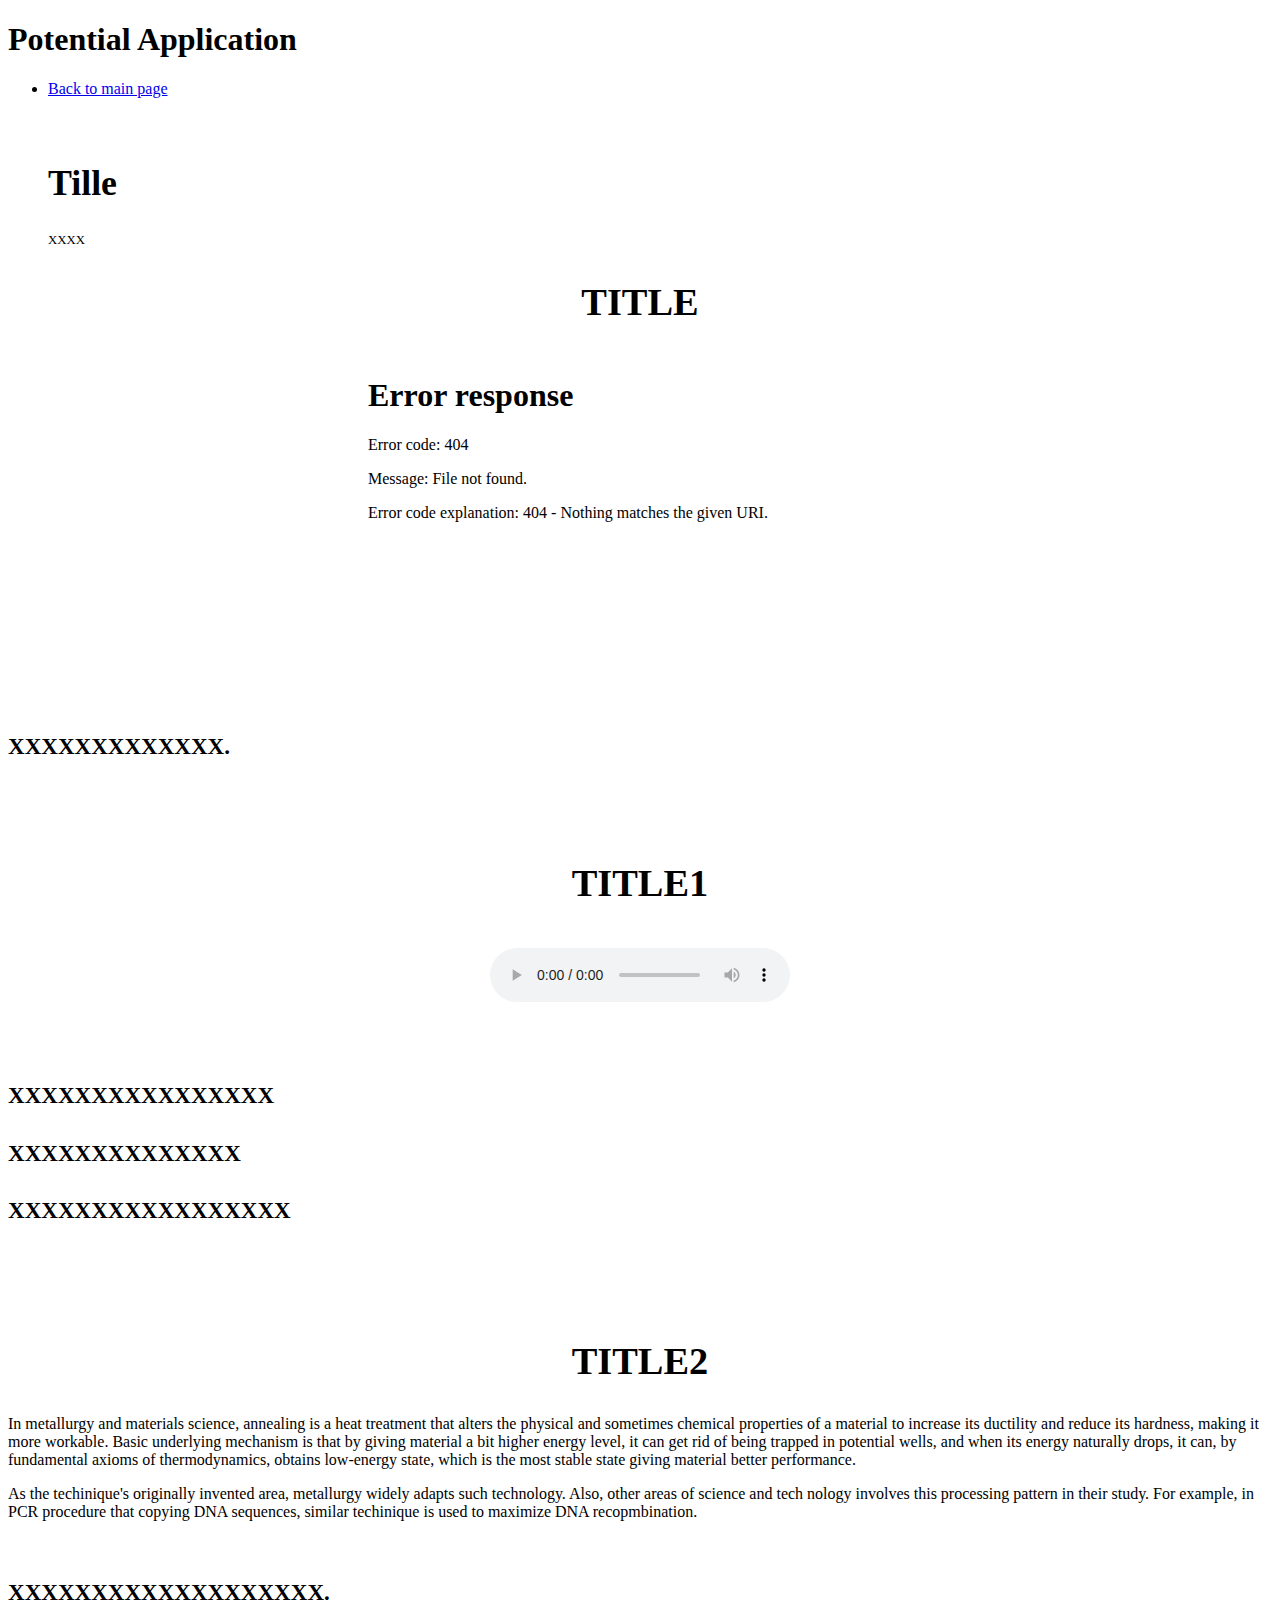
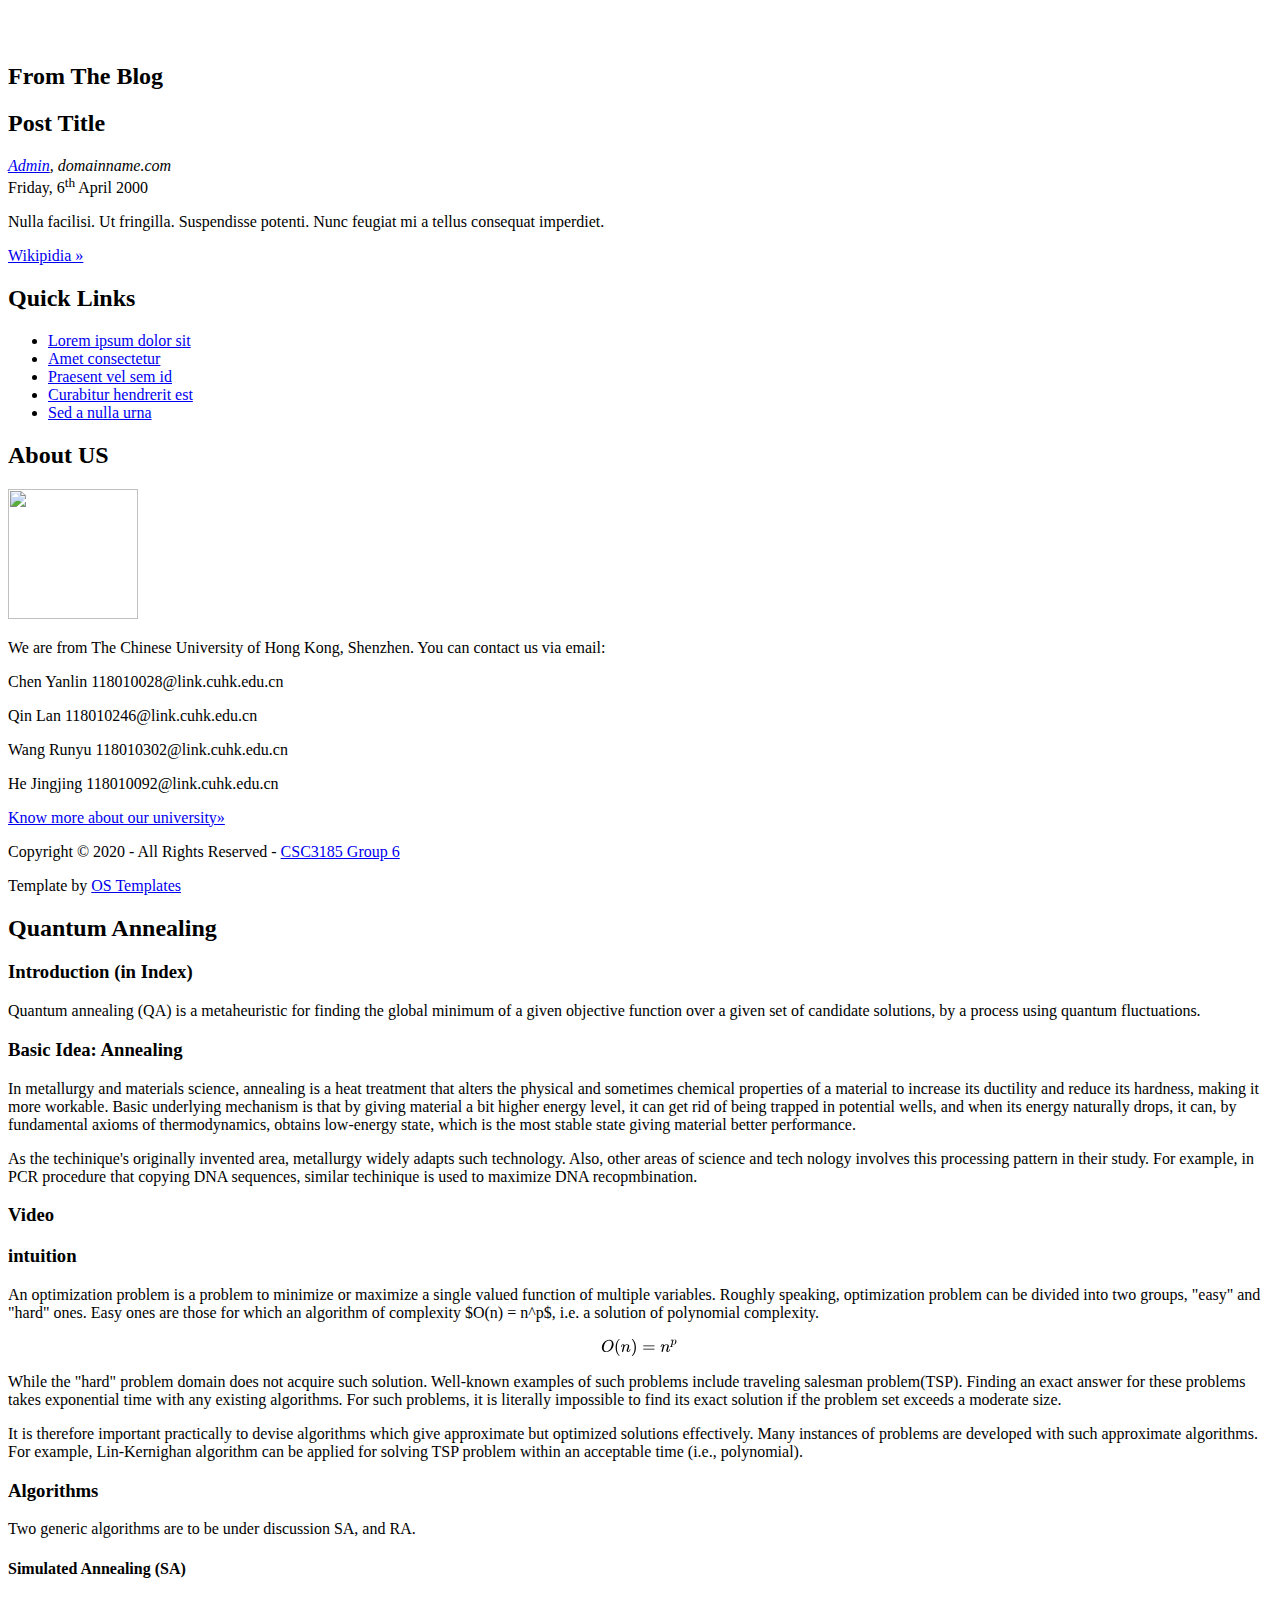
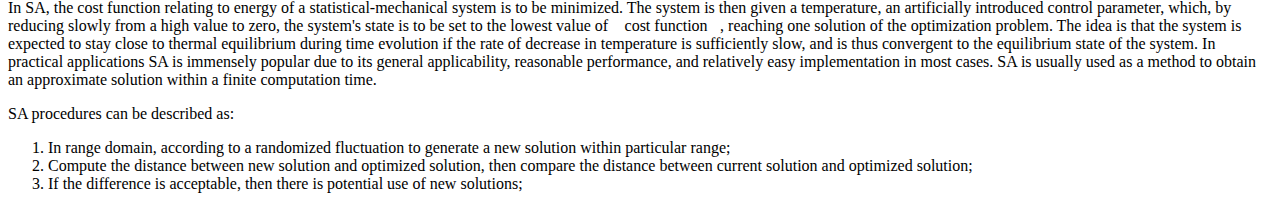
==== PotentialApplication/index.html @ 28d058b9 "Update index.html" ====
<!DOCTYPE html>
<html lang="en" dir="ltr">
<head>
<title>Potential Application</title>
<meta charset="UTF-8">
<base href="..\">
<link rel="stylesheet" href="styles/layout.css" type="text/css">

<!--[if lt IE 9]><script src="scripts/html5shiv.js"></script><![endif]-->
</head>
<body>
  
<div class="wrapper row1">
  <header id="header" class="clear">
    <div id="hgroup">
      <h1>Potential Application</h1>
    </div>
    <nav>
      <ul>
        <li><a href="https://hejingjing2020.github.io/Quantum-Computing">Back to main page</a></li>
      </ul>
    </nav>
  </header>
</div>
<!-- content -->
<div class="wrapper row2">
  <div id="container" class="clear">
    <!-- Slider -->
    <section id="slider" class="clear">
      <figure><img src="images/demo/xxx.jpg" alt="">
        <figcaption>
          <h2 style="font-size:2.8vw">Tille</h2>
          <p style="font-size:1vw">XXXX
          <!--<footer class="more"><a href="https://en.wikipedia.org/wiki/Quantum_computing">Wikipidia &raquo;</a></footer>-->
        </figcaption>
      </figure>
    </section>
    <!-- main content -->
    <div id="intro">
      <section class="clear">        

        <article class="user_reviews">     
        <h2 align="center" style="font-size:3vw">TITLE</h2>
        <p align="center">
        <iframe width="560" height="315" src="xxxx" frameborder="0" allow="autoplay; encrypted-media" allowfullscreen></iframe>
        </p>
            <h6 style="font-size:1.8vw;line-height: 1.5">XXXXXXXXXXXXX.</h6>
          <p>
            <br>
          </p>
        </article>

        <!-- article 1 -->
        <article class="user_reviews">
   
          <h1 style="font-size:3vw" align="center">TITLE1</h1>
          <div style="margin: 0 auto; display: table;">
            <br>
          <audio controls>
              <source src="/media/xxxx.mp3" type="audio/mpeg">
          </audio>
          <br>
          <br>
        </div>
          <h6 style="font-size:1.8vw;line-height: 1.5">
            XXXXXXXXXXXXXXXX
             <p>XXXXXXXXXXXXXX <p>XXXXXXXXXXXXXXXXX</p>
                <br>
          </h6>

          <h2 style="font-size:3vw" align="center">TITLE2</h2>
              <p>In metallurgy and materials science, annealing is a heat treatment that alters the physical and sometimes chemical properties of a material to increase its ductility and reduce its hardness, making it more workable. Basic underlying mechanism is that by giving material a bit higher energy level, it can get rid of being trapped in potential wells, and when its energy naturally drops, it can, by fundamental axioms of thermodynamics, obtains low-energy state, which is the most stable state giving material better performance.</p>
              <p>As the techinique&#39;s originally invented area, metallurgy widely adapts such technology. Also, other areas of science and tech nology involves this processing pattern in their study. For example, in PCR procedure that copying DNA sequences, similar techinique is used to maximize DNA recopmbination. </p>
          <h6 style="font-size:1.8vw;line-height: 1.5">
              XXXXXXXXXXXXXXXXXXX.</p>      </h6>
          
        </article>

      </section>
    </div>
    <!-- ########################################################################################## -->
    <!-- ########################################################################################## -->
    <!-- ########################################################################################## -->
    <!-- ########################################################################################## -->
    <div id="homepage" class="last clear">
      <section class="one_quarter">
        <h2 class="title">From The Blog</h2>
        <article>
          <header>
            <h2>Post Title</h2>
            <address>
            <a href="#">Admin</a>, domainname.com
            </address>
            <time datetime="2000-04-06">Friday, 6<sup>th</sup> April 2000</time>
          </header>
          <p>Nulla facilisi. Ut fringilla. Suspendisse potenti. Nunc feugiat mi a tellus consequat imperdiet.</p>
          <footer class="more"><a href="https://en.wikipedia.org/wiki/Quantum_computing">Wikipidia &raquo;</a></footer>
        </article>
      </section>
      <section class="one_quarter">
        <h2 class="title">Quick Links</h2>
        <nav>
          <ul>
            <li><a href="#">Lorem ipsum dolor sit</a></li>
            <li><a href="#">Amet consectetur</a></li>
            <li><a href="#">Praesent vel sem id</a></li>
            <li><a href="#">Curabitur hendrerit est</a></li>
            <li class="last"><a href="#">Sed a nulla urna</a></li>
          </ul>
        </nav>
      </section>
      <section class="two_quarter lastbox">
        <h2 class="title">About US</h2>
        <img class="imgl" src="images/demo/130x130.gif" width="130" height="130" alt="">
        <p>We are from The Chinese University of Hong Kong, Shenzhen. You can contact us via email:</p>
        <p>Chen Yanlin 118010028@link.cuhk.edu.cn</p>
        <p>Qin Lan 118010246@link.cuhk.edu.cn</p>
        <p>Wang Runyu 118010302@link.cuhk.edu.cn</p>
        <p>He Jingjing 118010092@link.cuhk.edu.cn</p>
        <footer class="more"><a href="https://www.cuhk.edu.cn/">Know more about our university&raquo;</a></footer>
      </section>
    </div>
    <!-- / content body -->
  </div>
</div>
<!-- Footer -->
<div class="wrapper row3">
  <footer id="footer" class="clear">
    <p class="fl_left">Copyright &copy; 2020 - All Rights Reserved - <a href="https://hejingjing2020.github.io/Quantum-Computing/">CSC3185 Group 6</a></p>
    <p class="fl_right">Template by <a target="_blank" href="https://www.os-templates.com/" title="Free Website Templates">OS Templates</a></p>
  </footer>
</div>
  <title>Quantum Annealing</title></head>
<body><h2>Quantum Annealing</h2>
<h3>Introduction (in Index)</h3>
<p>Quantum annealing (QA) is a metaheuristic for finding the global minimum of a given objective function over a given set of candidate solutions, by a process using quantum fluctuations.</p>
<h3>Basic Idea: Annealing</h3>
<p>In metallurgy and materials science, annealing is a heat treatment that alters the physical and sometimes chemical properties of a material to increase its ductility and reduce its hardness, making it more workable. Basic underlying mechanism is that by giving material a bit higher energy level, it can get rid of being trapped in potential wells, and when its energy naturally drops, it can, by fundamental axioms of thermodynamics, obtains low-energy state, which is the most stable state giving material better performance.</p>
<p>As the techinique&#39;s originally invented area, metallurgy widely adapts such technology. Also, other areas of science and tech nology involves this processing pattern in their study. For example, in PCR procedure that copying DNA sequences, similar techinique is used to maximize DNA recopmbination. </p>
<h3>Video </h3>
<h3>intuition</h3>
<p>An optimization problem is a problem to minimize or maximize a single valued function of multiple variables.  Roughly speaking, optimization problem can be divided into two groups, &quot;easy&quot; and &quot;hard&quot; ones.  Easy ones are those for which an algorithm of complexity $O(n) = n^p$, i.e. a solution of polynomial complexity. </p>
<div contenteditable="false" spellcheck="false" class="mathjax-block md-end-block md-math-block md-rawblock" id="mathjax-n10" cid="n10" mdtype="math_block">
			
		<div class="md-rawblock-container md-math-container" tabindex="-1"><div class="MathJax_SVG_Display" style="text-align: center;"><span class="MathJax_SVG" id="MathJax-Element-1-Frame" tabindex="-1" style="font-size: 100%; display: inline-block;"><svg xmlns:xlink="http://www.w3.org/1999/xlink" width="10.522ex" height="2.577ex" viewBox="0 -806.1 4530.2 1109.7" role="img" focusable="false" style="vertical-align: -0.705ex; max-width: 100%;"><defs><path stroke-width="0" id="E2-MJMATHI-4F" d="M740 435Q740 320 676 213T511 42T304 -22Q207 -22 138 35T51 201Q50 209 50 244Q50 346 98 438T227 601Q351 704 476 704Q514 704 524 703Q621 689 680 617T740 435ZM637 476Q637 565 591 615T476 665Q396 665 322 605Q242 542 200 428T157 216Q157 126 200 73T314 19Q404 19 485 98T608 313Q637 408 637 476Z"></path><path stroke-width="0" id="E2-MJMAIN-28" d="M94 250Q94 319 104 381T127 488T164 576T202 643T244 695T277 729T302 750H315H319Q333 750 333 741Q333 738 316 720T275 667T226 581T184 443T167 250T184 58T225 -81T274 -167T316 -220T333 -241Q333 -250 318 -250H315H302L274 -226Q180 -141 137 -14T94 250Z"></path><path stroke-width="0" id="E2-MJMATHI-6E" d="M21 287Q22 293 24 303T36 341T56 388T89 425T135 442Q171 442 195 424T225 390T231 369Q231 367 232 367L243 378Q304 442 382 442Q436 442 469 415T503 336T465 179T427 52Q427 26 444 26Q450 26 453 27Q482 32 505 65T540 145Q542 153 560 153Q580 153 580 145Q580 144 576 130Q568 101 554 73T508 17T439 -10Q392 -10 371 17T350 73Q350 92 386 193T423 345Q423 404 379 404H374Q288 404 229 303L222 291L189 157Q156 26 151 16Q138 -11 108 -11Q95 -11 87 -5T76 7T74 17Q74 30 112 180T152 343Q153 348 153 366Q153 405 129 405Q91 405 66 305Q60 285 60 284Q58 278 41 278H27Q21 284 21 287Z"></path><path stroke-width="0" id="E2-MJMAIN-29" d="M60 749L64 750Q69 750 74 750H86L114 726Q208 641 251 514T294 250Q294 182 284 119T261 12T224 -76T186 -143T145 -194T113 -227T90 -246Q87 -249 86 -250H74Q66 -250 63 -250T58 -247T55 -238Q56 -237 66 -225Q221 -64 221 250T66 725Q56 737 55 738Q55 746 60 749Z"></path><path stroke-width="0" id="E2-MJMAIN-3D" d="M56 347Q56 360 70 367H707Q722 359 722 347Q722 336 708 328L390 327H72Q56 332 56 347ZM56 153Q56 168 72 173H708Q722 163 722 153Q722 140 707 133H70Q56 140 56 153Z"></path><path stroke-width="0" id="E2-MJMATHI-70" d="M23 287Q24 290 25 295T30 317T40 348T55 381T75 411T101 433T134 442Q209 442 230 378L240 387Q302 442 358 442Q423 442 460 395T497 281Q497 173 421 82T249 -10Q227 -10 210 -4Q199 1 187 11T168 28L161 36Q160 35 139 -51T118 -138Q118 -144 126 -145T163 -148H188Q194 -155 194 -157T191 -175Q188 -187 185 -190T172 -194Q170 -194 161 -194T127 -193T65 -192Q-5 -192 -24 -194H-32Q-39 -187 -39 -183Q-37 -156 -26 -148H-6Q28 -147 33 -136Q36 -130 94 103T155 350Q156 355 156 364Q156 405 131 405Q109 405 94 377T71 316T59 280Q57 278 43 278H29Q23 284 23 287ZM178 102Q200 26 252 26Q282 26 310 49T356 107Q374 141 392 215T411 325V331Q411 405 350 405Q339 405 328 402T306 393T286 380T269 365T254 350T243 336T235 326L232 322Q232 321 229 308T218 264T204 212Q178 106 178 102Z"></path></defs><g stroke="currentColor" fill="currentColor" stroke-width="0" transform="matrix(1 0 0 -1 0 0)"><use xlink:href="#E2-MJMATHI-4F" x="0" y="0"></use><use xlink:href="#E2-MJMAIN-28" x="763" y="0"></use><use xlink:href="#E2-MJMATHI-6E" x="1152" y="0"></use><use xlink:href="#E2-MJMAIN-29" x="1752" y="0"></use><use xlink:href="#E2-MJMAIN-3D" x="2418" y="0"></use><g transform="translate(3474,0)"><use xlink:href="#E2-MJMATHI-6E" x="0" y="0"></use><use transform="scale(0.707)" xlink:href="#E2-MJMATHI-70" x="848" y="583"></use></g></g></svg></span></div><script type="math/tex; mode=display" id="MathJax-Element-1">O(n) = n^p</script></div></div>
<p>While the &quot;hard&quot; problem domain does not acquire such solution. Well-known examples of such problems include traveling salesman problem(TSP). Finding an exact answer for these problems takes exponential time with any existing algorithms. For such problems, it is literally impossible to find its exact solution if the problem set exceeds a moderate size. </p>
<p>It is therefore important practically to devise algorithms which give approximate but optimized solutions effectively. Many instances of problems are developed with such approximate algorithms. For example, Lin-Kernighan algorithm can be applied for solving TSP problem within an acceptable time (i.e., polynomial).  </p>
<h3>Algorithms</h3>
<p>Two generic algorithms are to be under discussion SA, and RA.</p>
<h4>Simulated Annealing (SA)</h4>
<p>In SA, the cost function relating to energy of a statistical-mechanical system is to be minimized. The system is then given a temperature, an artificially introduced control parameter, which, by reducing slowly from a high value to zero, the system&#39;s state is to be set to the lowest value of 􏰀cost function􏰁, reaching one solution of the optimization problem. The idea is that the system is expected to stay close to thermal equilibrium during time evolution if the rate of decrease in temperature is sufficiently slow, and is thus convergent to the equilibrium state of the system. In practical applications SA is immensely popular due to its general applicability, reasonable performance, and relatively easy implementation in most cases. SA is usually used as a method to obtain an approximate solution within a finite computation time.</p>
<p>SA procedures can be described as:</p>
<ol>
<li>In range domain, according to a randomized fluctuation to generate a new solution within particular range;</li>
<li>Compute the distance between new solution and optimized solution, then compare the distance between current solution and optimized solution;</li>
<li>If the difference is acceptable, then there is potential use of new solutions;</li>


</body>
</html>
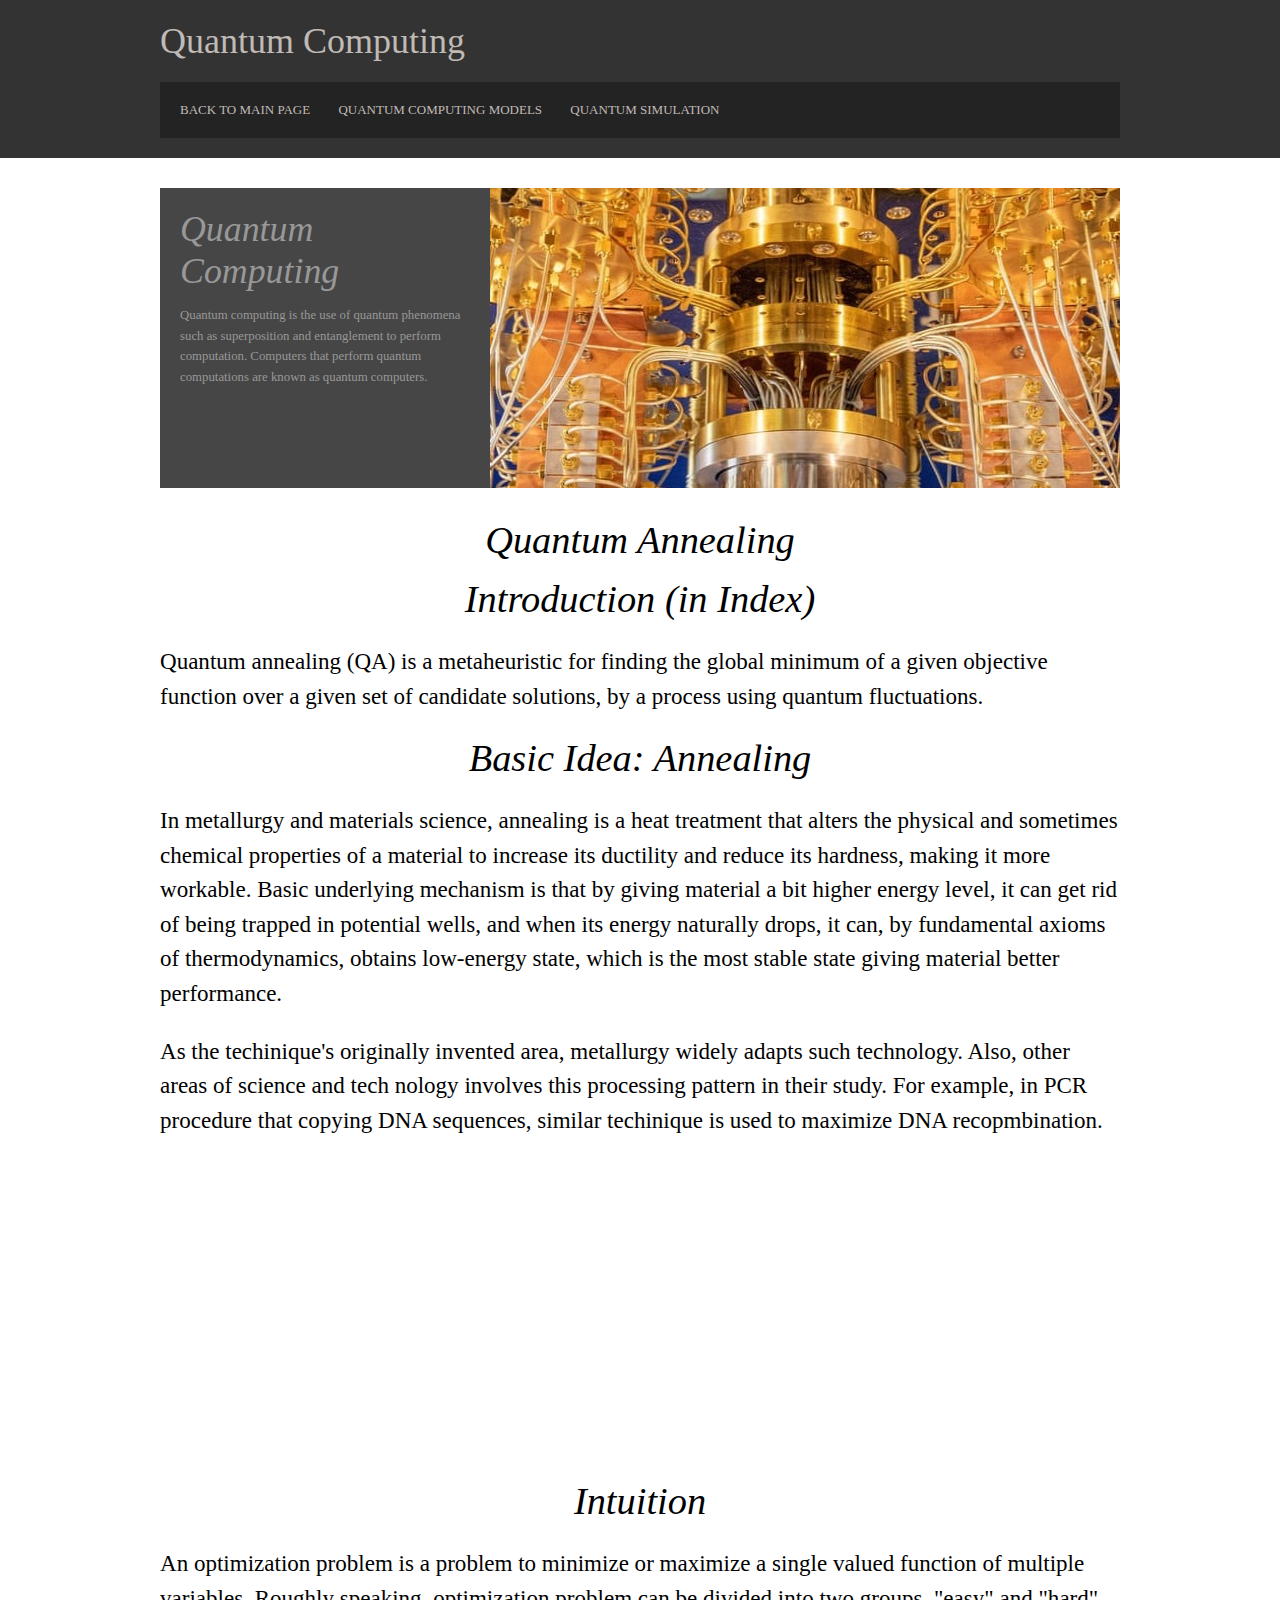
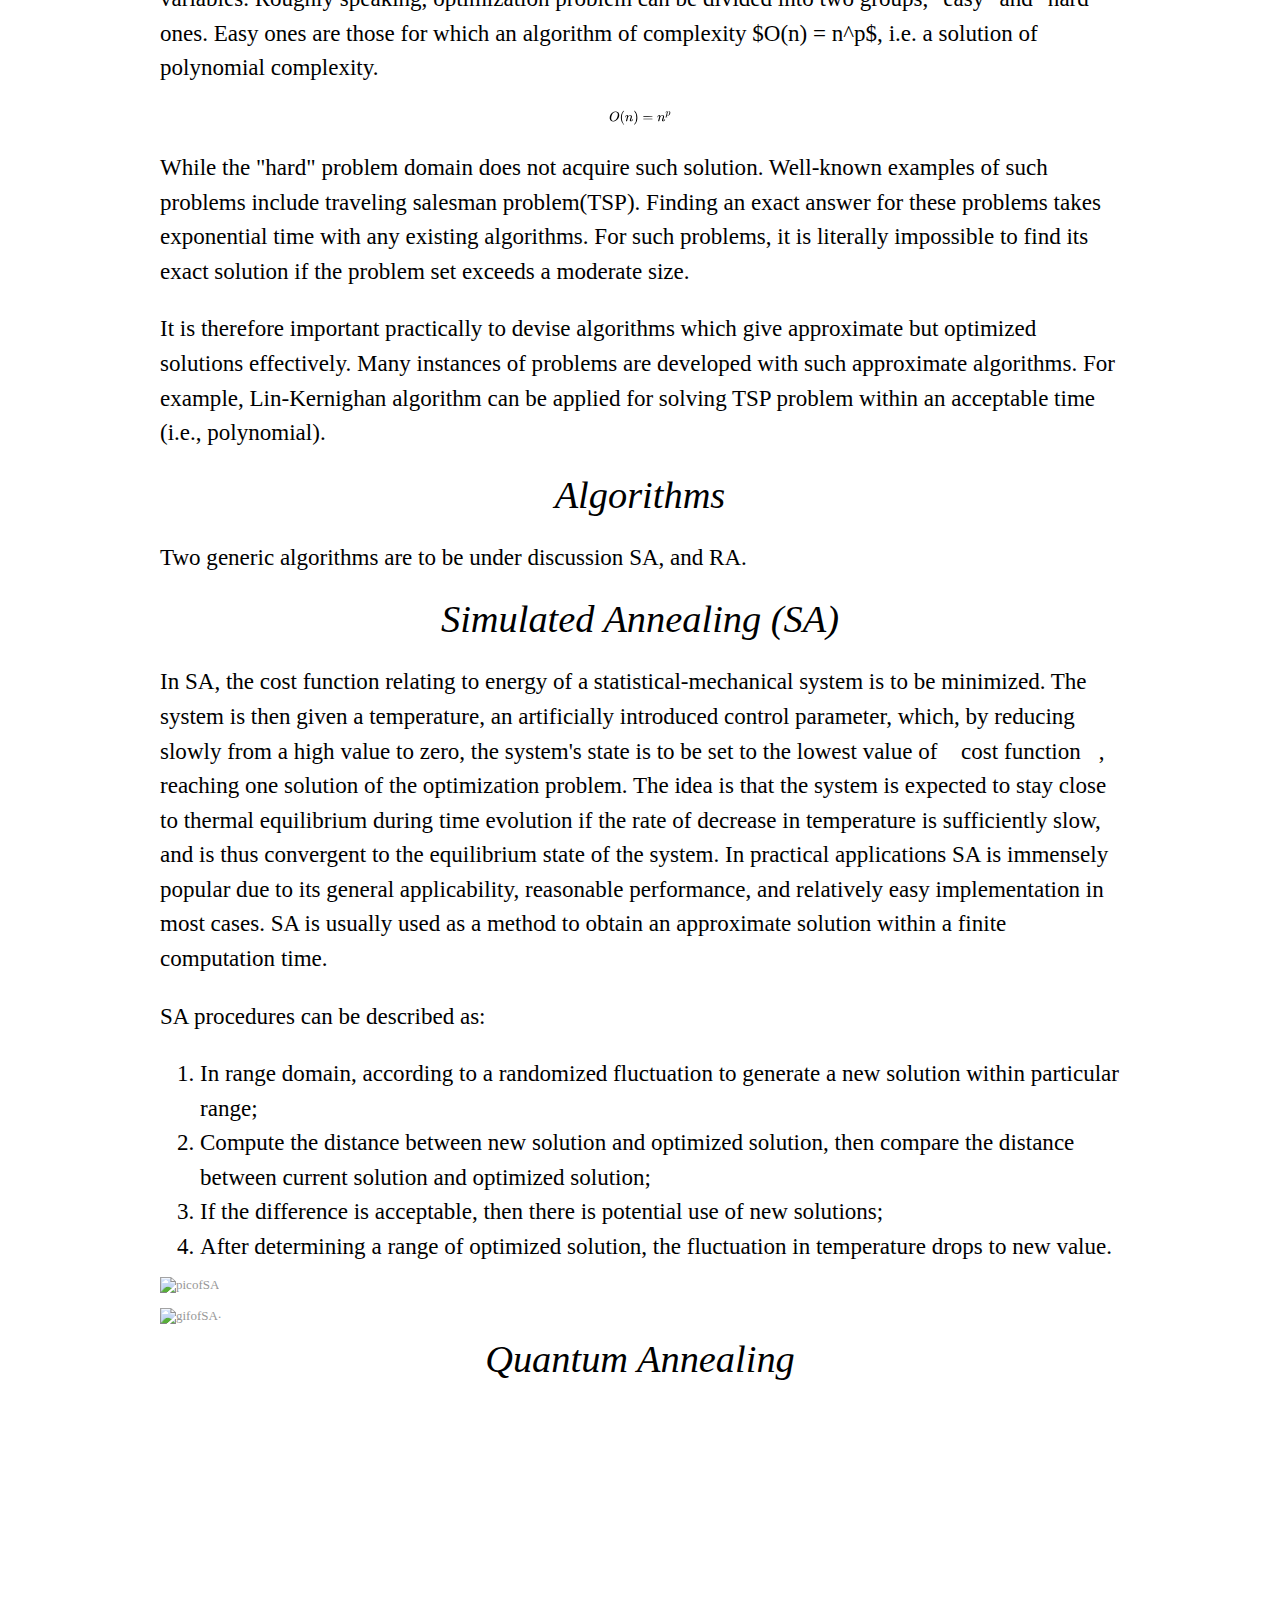
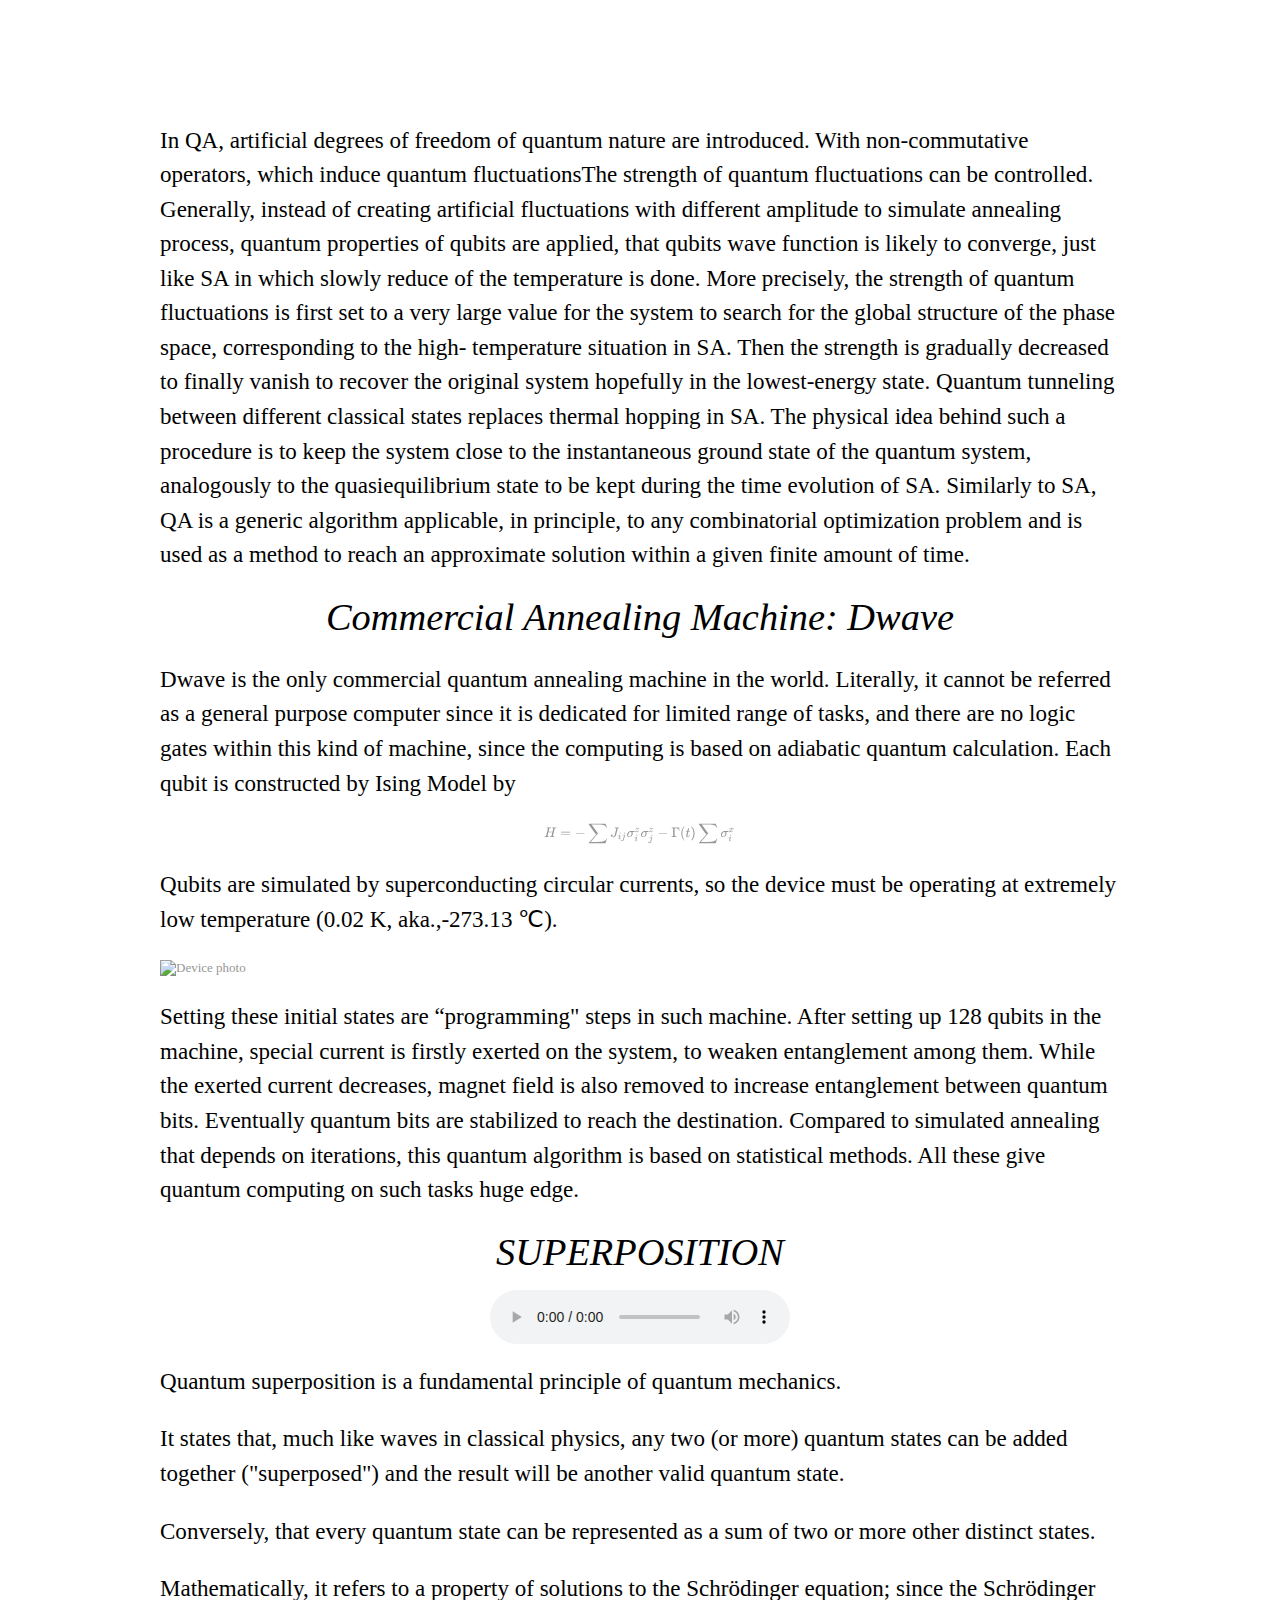
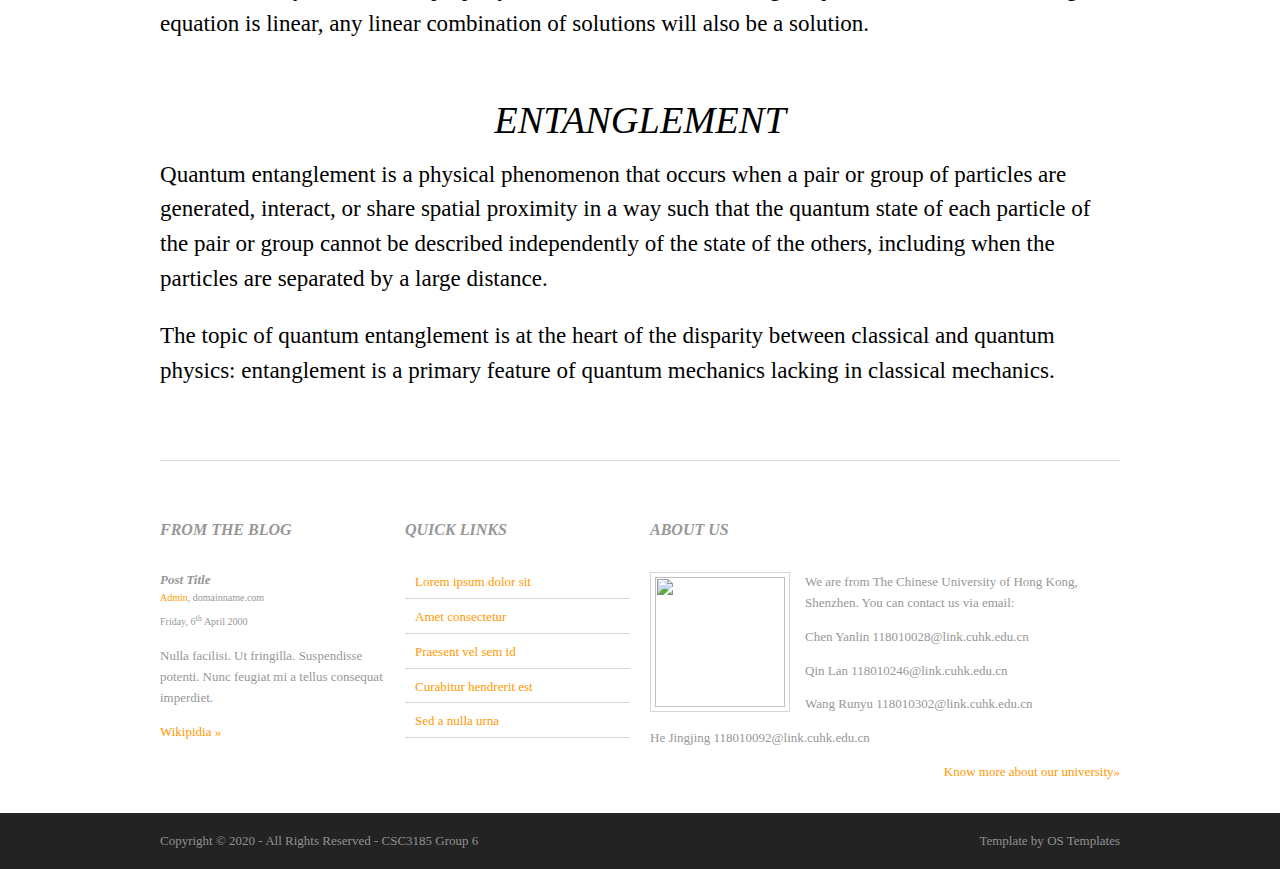
==== commit f855e156: "Update index.html" ====
--- a/PotentialApplication/index.html
+++ b/PotentialApplication/index.html
@@ -13,11 +13,13 @@
 <div class="wrapper row1">
   <header id="header" class="clear">
     <div id="hgroup">
-      <h1>Potential Application</h1>
+      <h1>Quantum Computing</h1>
     </div>
     <nav>
       <ul>
-        <li><a href="https://hejingjing2020.github.io/Quantum-Computing">Back to main page</a></li>
+        <li><a href=https://hejingjing2020.github.io/Quantum-Computing>Back to Main Page</a></li>
+        <li><a href="https://hejingjing2020.github.io/Quantum-Computing/QuantumComputingModels">Quantum Computing Models</a></li>
+        <li class="last"><a href="https://hejingjing2020.github.io/Quantum-Computing/QuantumSimulation">Quantum Simulation</a></li>
       </ul>
     </nav>
   </header>
@@ -27,10 +29,11 @@
   <div id="container" class="clear">
     <!-- Slider -->
     <section id="slider" class="clear">
-      <figure><img src="images/demo/xxx.jpg" alt="">
+      <figure><img src="images/demo/630x300.jpg" alt="">
         <figcaption>
-          <h2 style="font-size:2.8vw">Tille</h2>
-          <p style="font-size:1vw">XXXX
+          <h2 style="font-size:2.8vw">Quantum Computing</h2>
+          <p style="font-size:1vw; font-style: normal">Quantum computing is the use of quantum phenomena such as superposition and entanglement to perform computation. 
+            Computers that perform quantum computations are known as quantum computers. 
           <!--<footer class="more"><a href="https://en.wikipedia.org/wiki/Quantum_computing">Wikipidia &raquo;</a></footer>-->
         </figcaption>
       </figure>
@@ -40,39 +43,85 @@
       <section class="clear">        
 
         <article class="user_reviews">     
-        <h2 align="center" style="font-size:3vw">TITLE</h2>
         <p align="center">
-        <iframe width="560" height="315" src="xxxx" frameborder="0" allow="autoplay; encrypted-media" allowfullscreen></iframe>
-        </p>
-            <h6 style="font-size:1.8vw;line-height: 1.5">XXXXXXXXXXXXX.</h6>
-          <p>
-            <br>
-          </p>
+<h2 align="center" style="font-size:3vw; color:black">Quantum Annealing</h2>
+<h3 align="center" style="font-size:3vw; color:black" >Introduction (in Index)</h3>
+<p style="font-size:1.8vw;line-height: 1.5; color:black; font-family:verdana; font-style: normal">Quantum annealing (QA) is a metaheuristic for finding the global minimum of a given objective function over a given set of candidate solutions, by a process using quantum fluctuations.</p>
+<h3 align="center" style="font-size:3vw; color:black">Basic Idea: Annealing</h3>
+<p style="font-size:1.8vw;line-height: 1.5; color:black; font-family:verdana; font-style: normal">In metallurgy and materials science, annealing is a heat treatment that alters the physical and sometimes chemical properties of a material to increase its ductility and reduce its hardness, making it more workable. Basic underlying mechanism is that by giving material a bit higher energy level, it can get rid of being trapped in potential wells, and when its energy naturally drops, it can, by fundamental axioms of thermodynamics, obtains low-energy state, which is the most stable state giving material better performance.</p>
+<p style="font-size:1.8vw;line-height: 1.5; color:black; font-family:verdana; font-style: normal">As the techinique&#39;s originally invented area, metallurgy widely adapts such technology. Also, other areas of science and tech nology involves this processing pattern in their study. For example, in PCR procedure that copying DNA sequences, similar techinique is used to maximize DNA recopmbination. </p>
+<iframe width="560" height="315" src="https://www.youtube.com/embed/GnCaCXNTNgw" frameborder="0" allow="autoplay; encrypted-media" allowfullscreen=""></iframe> 
+<h3 align="center" style="font-size:3vw; color:black">Intuition</h3>
+<p style="font-size:1.8vw;line-height: 1.5; color:black; font-family:verdana; font-style: normal">An optimization problem is a problem to minimize or maximize a single valued function of multiple variables.  Roughly speaking, optimization problem can be divided into two groups, &quot;easy&quot; and &quot;hard&quot; ones.  Easy ones are those for which an algorithm of complexity $O(n) = n^p$, i.e. a solution of polynomial complexity. </p>
+<div contenteditable="false" spellcheck="false" class="mathjax-block md-end-block md-math-block md-rawblock" id="mathjax-n10" cid="n10" mdtype="math_block">
+			
+		<div class="md-rawblock-container md-math-container" contenteditable="false" tabindex="-1">
+						<div class="MathJax_SVG_Display" style="text-align: center; line-height: 1.5; color:black; font-family:verdana; font-style: normal"><span class="MathJax_SVG" id="MathJax-Element-3-Frame" tabindex="-1" style="font-size: 100%; display: inline-block;"><svg xmlns:xlink="http://www.w3.org/1999/xlink" width="10.522ex" height="2.577ex" viewBox="0 -806.1 4530.2 1109.7" role="img" focusable="false" style="vertical-align: -0.705ex; max-width: 100%;"><defs><path stroke-width="0" id="E5-MJMATHI-4F" d="M740 435Q740 320 676 213T511 42T304 -22Q207 -22 138 35T51 201Q50 209 50 244Q50 346 98 438T227 601Q351 704 476 704Q514 704 524 703Q621 689 680 617T740 435ZM637 476Q637 565 591 615T476 665Q396 665 322 605Q242 542 200 428T157 216Q157 126 200 73T314 19Q404 19 485 98T608 313Q637 408 637 476Z"></path><path stroke-width="0" id="E5-MJMAIN-28" d="M94 250Q94 319 104 381T127 488T164 576T202 643T244 695T277 729T302 750H315H319Q333 750 333 741Q333 738 316 720T275 667T226 581T184 443T167 250T184 58T225 -81T274 -167T316 -220T333 -241Q333 -250 318 -250H315H302L274 -226Q180 -141 137 -14T94 250Z"></path><path stroke-width="0" id="E5-MJMATHI-6E" d="M21 287Q22 293 24 303T36 341T56 388T89 425T135 442Q171 442 195 424T225 390T231 369Q231 367 232 367L243 378Q304 442 382 442Q436 442 469 415T503 336T465 179T427 52Q427 26 444 26Q450 26 453 27Q482 32 505 65T540 145Q542 153 560 153Q580 153 580 145Q580 144 576 130Q568 101 554 73T508 17T439 -10Q392 -10 371 17T350 73Q350 92 386 193T423 345Q423 404 379 404H374Q288 404 229 303L222 291L189 157Q156 26 151 16Q138 -11 108 -11Q95 -11 87 -5T76 7T74 17Q74 30 112 180T152 343Q153 348 153 366Q153 405 129 405Q91 405 66 305Q60 285 60 284Q58 278 41 278H27Q21 284 21 287Z"></path><path stroke-width="0" id="E5-MJMAIN-29" d="M60 749L64 750Q69 750 74 750H86L114 726Q208 641 251 514T294 250Q294 182 284 119T261 12T224 -76T186 -143T145 -194T113 -227T90 -246Q87 -249 86 -250H74Q66 -250 63 -250T58 -247T55 -238Q56 -237 66 -225Q221 -64 221 250T66 725Q56 737 55 738Q55 746 60 749Z"></path><path stroke-width="0" id="E5-MJMAIN-3D" d="M56 347Q56 360 70 367H707Q722 359 722 347Q722 336 708 328L390 327H72Q56 332 56 347ZM56 153Q56 168 72 173H708Q722 163 722 153Q722 140 707 133H70Q56 140 56 153Z"></path><path stroke-width="0" id="E5-MJMATHI-70" d="M23 287Q24 290 25 295T30 317T40 348T55 381T75 411T101 433T134 442Q209 442 230 378L240 387Q302 442 358 442Q423 442 460 395T497 281Q497 173 421 82T249 -10Q227 -10 210 -4Q199 1 187 11T168 28L161 36Q160 35 139 -51T118 -138Q118 -144 126 -145T163 -148H188Q194 -155 194 -157T191 -175Q188 -187 185 -190T172 -194Q170 -194 161 -194T127 -193T65 -192Q-5 -192 -24 -194H-32Q-39 -187 -39 -183Q-37 -156 -26 -148H-6Q28 -147 33 -136Q36 -130 94 103T155 350Q156 355 156 364Q156 405 131 405Q109 405 94 377T71 316T59 280Q57 278 43 278H29Q23 284 23 287ZM178 102Q200 26 252 26Q282 26 310 49T356 107Q374 141 392 215T411 325V331Q411 405 350 405Q339 405 328 402T306 393T286 380T269 365T254 350T243 336T235 326L232 322Q232 321 229 308T218 264T204 212Q178 106 178 102Z"></path></defs><g stroke="currentColor" fill="currentColor" stroke-width="0" transform="matrix(1 0 0 -1 0 0)"><use xlink:href="#E5-MJMATHI-4F" x="0" y="0"></use><use xlink:href="#E5-MJMAIN-28" x="763" y="0"></use><use xlink:href="#E5-MJMATHI-6E" x="1152" y="0"></use><use xlink:href="#E5-MJMAIN-29" x="1752" y="0"></use><use xlink:href="#E5-MJMAIN-3D" x="2418" y="0"></use><g transform="translate(3474,0)"><use xlink:href="#E5-MJMATHI-6E" x="0" y="0"></use><use transform="scale(0.707)" xlink:href="#E5-MJMATHI-70" x="848" y="583"></use></g></g></svg></span></div><script type="math/tex; mode=display" id="MathJax-Element-3">O(n) = n^p</script>
+					</div></div>
+<p style="font-size:1.8vw;line-height: 1.5; color:black; font-family:verdana; font-style: normal">While the &quot;hard&quot; problem domain does not acquire such solution. Well-known examples of such problems include traveling salesman problem(TSP). Finding an exact answer for these problems takes exponential time with any existing algorithms. For such problems, it is literally impossible to find its exact solution if the problem set exceeds a moderate size. </p>
+<p style="font-size:1.8vw;line-height: 1.5; color:black; font-family:verdana; font-style: normal">It is therefore important practically to devise algorithms which give approximate but optimized solutions effectively. Many instances of problems are developed with such approximate algorithms. For example, Lin-Kernighan algorithm can be applied for solving TSP problem within an acceptable time (i.e., polynomial).  </p>
+<h3 align="center" style="font-size:3vw; color:black">Algorithms</h3>
+<p style="font-size:1.8vw;line-height: 1.5; color:black; font-family:verdana; font-style: normal">Two generic algorithms are to be under discussion SA, and RA.</p>
+<h4 align="center" style="font-size:3vw; color:black">Simulated Annealing (SA)</h4>
+<p style="font-size:1.8vw;line-height: 1.5; color:black; font-family:verdana; font-style: normal">In SA, the cost function relating to energy of a statistical-mechanical system is to be minimized. The system is then given a temperature, an artificially introduced control parameter, which, by reducing slowly from a high value to zero, the system&#39;s state is to be set to the lowest value of 􏰀cost function􏰁, reaching one solution of the optimization problem. The idea is that the system is expected to stay close to thermal equilibrium during time evolution if the rate of decrease in temperature is sufficiently slow, and is thus convergent to the equilibrium state of the system. In practical applications SA is immensely popular due to its general applicability, reasonable performance, and relatively easy implementation in most cases. SA is usually used as a method to obtain an approximate solution within a finite computation time.</p>
+<p style="font-size:1.8vw;line-height: 1.5; color:black; font-family:verdana; font-style: normal">SA procedures can be described as:</p>
+<ol>
+<li style="font-size:1.8vw;line-height: 1.5; color:black; font-family:verdana; font-style: normal">In range domain, according to a randomized fluctuation to generate a new solution within particular range;</li>
+<li style="font-size:1.8vw;line-height: 1.5; color:black; font-family:verdana; font-style: normal">Compute the distance between new solution and optimized solution, then compare the distance between current solution and optimized solution;</li>
+<li style="font-size:1.8vw;line-height: 1.5; color:black; font-family:verdana; font-style: normal">If the difference is acceptable, then there is potential use of new solutions;</li>
+<li style="font-size:1.8vw;line-height: 1.5; color:black; font-family:verdana; font-style: normal">After determining a range of optimized solution, the fluctuation in temperature drops to new value.</li>
+
+</ol>
+<p><img src="images/demo/Flowchart-for-the-simulated-annealing-algorithm.png" alt="picofSA"></p>
+<p><img src="" referrerpolicy="no-referrer" alt="gifofSA">.</p>
+<h4 align="center" style="font-size:3vw; color:black">Quantum Annealing</h4>
+ <iframe width="560" height="315" src="https://www.youtube.com/embed/UV_RlCAc5Zs" frameborder="0" allow="autoplay; encrypted-media" allowfullscreen=""></iframe>
+<p style="font-size:1.8vw;line-height: 1.5; color:black; font-family:verdana; font-style: normal">In QA, artificial degrees of freedom of quantum nature are introduced. With non-commutative operators, which induce quantum fluctuationsThe strength of quantum fluctuations can be controlled. Generally, instead of creating artificial fluctuations with different amplitude to simulate annealing process, quantum properties of qubits are applied, that qubits wave function is likely to converge, just like SA in which slowly reduce of  the temperature is done. More precisely, the strength of quantum fluctuations is first set to a very large value for the system to search for the global structure of the phase space, corresponding to the high- temperature situation in SA. Then the strength is gradually decreased to finally vanish to recover the original system hopefully in the lowest-energy state. Quantum tunneling between different classical states replaces thermal hopping in SA. The physical idea behind such a procedure is to keep the system close to the instantaneous ground state of the quantum system, analogously to the quasiequilibrium state to be kept during the time evolution of SA. Similarly to SA, QA is a generic algorithm applicable, in principle, to any combinatorial optimization problem and is used as a method to reach an approximate solution within a given finite amount of time.</p>
+<h3 align="center" style="font-size:3vw; color:black" >Commercial Annealing Machine: Dwave</h3>
+<p style="font-size:1.8vw;line-height: 1.5; color:black; font-family:verdana; font-style: normal">Dwave is the only commercial quantum annealing machine in the world. Literally, it cannot be referred as a general purpose computer since it is dedicated for limited range of tasks, and there are no logic gates within this kind of machine, since the computing is based on adiabatic quantum calculation. Each qubit is constructed by Ising Model by</p>
+<div contenteditable="false" spellcheck="false" class="mathjax-block md-end-block md-math-block md-rawblock" id="mathjax-n96" cid="n96" mdtype="math_block">
+			
+		<div class="md-rawblock-container md-math-container" contenteditable="false" tabindex="-1">
+						<div class="MathJax_SVG_Display" style="text-align: center;"><span class="MathJax_SVG" id="MathJax-Element-9-Frame" tabindex="-1" style="font-size: 100%; display: inline-block;"><svg xmlns:xlink="http://www.w3.org/1999/xlink" width="32.085ex" height="3.511ex" viewBox="0 -1007.2 13814.3 1511.8" role="img" focusable="false" style="vertical-align: -1.172ex; max-width: 100%;"><defs><path stroke-width="0" id="E172-MJMATHI-48" d="M228 637Q194 637 192 641Q191 643 191 649Q191 673 202 682Q204 683 219 683Q260 681 355 681Q389 681 418 681T463 682T483 682Q499 682 499 672Q499 670 497 658Q492 641 487 638H485Q483 638 480 638T473 638T464 637T455 637Q416 636 405 634T387 623Q384 619 355 500Q348 474 340 442T328 395L324 380Q324 378 469 378H614L615 381Q615 384 646 504Q674 619 674 627T617 637Q594 637 587 639T580 648Q580 650 582 660Q586 677 588 679T604 682Q609 682 646 681T740 680Q802 680 835 681T871 682Q888 682 888 672Q888 645 876 638H874Q872 638 869 638T862 638T853 637T844 637Q805 636 794 634T776 623Q773 618 704 340T634 58Q634 51 638 51Q646 48 692 46H723Q729 38 729 37T726 19Q722 6 716 0H701Q664 2 567 2Q533 2 504 2T458 2T437 1Q420 1 420 10Q420 15 423 24Q428 43 433 45Q437 46 448 46H454Q481 46 514 49Q520 50 522 50T528 55T534 64T540 82T547 110T558 153Q565 181 569 198Q602 330 602 331T457 332H312L279 197Q245 63 245 58Q245 51 253 49T303 46H334Q340 38 340 37T337 19Q333 6 327 0H312Q275 2 178 2Q144 2 115 2T69 2T48 1Q31 1 31 10Q31 12 34 24Q39 43 44 45Q48 46 59 46H65Q92 46 125 49Q139 52 144 61Q147 65 216 339T285 628Q285 635 228 637Z"></path><path stroke-width="0" id="E172-MJMAIN-3D" d="M56 347Q56 360 70 367H707Q722 359 722 347Q722 336 708 328L390 327H72Q56 332 56 347ZM56 153Q56 168 72 173H708Q722 163 722 153Q722 140 707 133H70Q56 140 56 153Z"></path><path stroke-width="0" id="E172-MJMAIN-2212" d="M84 237T84 250T98 270H679Q694 262 694 250T679 230H98Q84 237 84 250Z"></path><path stroke-width="0" id="E172-MJSZ2-2211" d="M60 948Q63 950 665 950H1267L1325 815Q1384 677 1388 669H1348L1341 683Q1320 724 1285 761Q1235 809 1174 838T1033 881T882 898T699 902H574H543H251L259 891Q722 258 724 252Q725 250 724 246Q721 243 460 -56L196 -356Q196 -357 407 -357Q459 -357 548 -357T676 -358Q812 -358 896 -353T1063 -332T1204 -283T1307 -196Q1328 -170 1348 -124H1388Q1388 -125 1381 -145T1356 -210T1325 -294L1267 -449L666 -450Q64 -450 61 -448Q55 -446 55 -439Q55 -437 57 -433L590 177Q590 178 557 222T452 366T322 544L56 909L55 924Q55 945 60 948Z"></path><path stroke-width="0" id="E172-MJMATHI-4A" d="M447 625Q447 637 354 637H329Q323 642 323 645T325 664Q329 677 335 683H352Q393 681 498 681Q541 681 568 681T605 682T619 682Q633 682 633 672Q633 670 630 658Q626 642 623 640T604 637Q552 637 545 623Q541 610 483 376Q420 128 419 127Q397 64 333 21T195 -22Q137 -22 97 8T57 88Q57 130 80 152T132 174Q177 174 182 130Q182 98 164 80T123 56Q115 54 115 53T122 44Q148 15 197 15Q235 15 271 47T324 130Q328 142 387 380T447 625Z"></path><path stroke-width="0" id="E172-MJMATHI-69" d="M184 600Q184 624 203 642T247 661Q265 661 277 649T290 619Q290 596 270 577T226 557Q211 557 198 567T184 600ZM21 287Q21 295 30 318T54 369T98 420T158 442Q197 442 223 419T250 357Q250 340 236 301T196 196T154 83Q149 61 149 51Q149 26 166 26Q175 26 185 29T208 43T235 78T260 137Q263 149 265 151T282 153Q302 153 302 143Q302 135 293 112T268 61T223 11T161 -11Q129 -11 102 10T74 74Q74 91 79 106T122 220Q160 321 166 341T173 380Q173 404 156 404H154Q124 404 99 371T61 287Q60 286 59 284T58 281T56 279T53 278T49 278T41 278H27Q21 284 21 287Z"></path><path stroke-width="0" id="E172-MJMATHI-6A" d="M297 596Q297 627 318 644T361 661Q378 661 389 651T403 623Q403 595 384 576T340 557Q322 557 310 567T297 596ZM288 376Q288 405 262 405Q240 405 220 393T185 362T161 325T144 293L137 279Q135 278 121 278H107Q101 284 101 286T105 299Q126 348 164 391T252 441Q253 441 260 441T272 442Q296 441 316 432Q341 418 354 401T367 348V332L318 133Q267 -67 264 -75Q246 -125 194 -164T75 -204Q25 -204 7 -183T-12 -137Q-12 -110 7 -91T53 -71Q70 -71 82 -81T95 -112Q95 -148 63 -167Q69 -168 77 -168Q111 -168 139 -140T182 -74L193 -32Q204 11 219 72T251 197T278 308T289 365Q289 372 288 376Z"></path><path stroke-width="0" id="E172-MJMATHI-3C3" d="M184 -11Q116 -11 74 34T31 147Q31 247 104 333T274 430Q275 431 414 431H552Q553 430 555 429T559 427T562 425T565 422T567 420T569 416T570 412T571 407T572 401Q572 357 507 357Q500 357 490 357T476 358H416L421 348Q439 310 439 263Q439 153 359 71T184 -11ZM361 278Q361 358 276 358Q152 358 115 184Q114 180 114 178Q106 141 106 117Q106 67 131 47T188 26Q242 26 287 73Q316 103 334 153T356 233T361 278Z"></path><path stroke-width="0" id="E172-MJMATHI-7A" d="M347 338Q337 338 294 349T231 360Q211 360 197 356T174 346T162 335T155 324L153 320Q150 317 138 317Q117 317 117 325Q117 330 120 339Q133 378 163 406T229 440Q241 442 246 442Q271 442 291 425T329 392T367 375Q389 375 411 408T434 441Q435 442 449 442H462Q468 436 468 434Q468 430 463 420T449 399T432 377T418 358L411 349Q368 298 275 214T160 106L148 94L163 93Q185 93 227 82T290 71Q328 71 360 90T402 140Q406 149 409 151T424 153Q443 153 443 143Q443 138 442 134Q425 72 376 31T278 -11Q252 -11 232 6T193 40T155 57Q111 57 76 -3Q70 -11 59 -11H54H41Q35 -5 35 -2Q35 13 93 84Q132 129 225 214T340 322Q352 338 347 338Z"></path><path stroke-width="0" id="E172-MJMAIN-393" d="M128 619Q121 626 117 628T101 631T58 634H25V680H554V676Q556 670 568 560T582 444V440H542V444Q542 445 538 478T523 545T492 598Q454 634 349 634H334Q264 634 249 633T233 621Q232 618 232 339L233 61Q240 54 245 52T270 48T333 46H360V0H348Q324 3 182 3Q51 3 36 0H25V46H58Q100 47 109 49T128 61V619Z"></path><path stroke-width="0" id="E172-MJMAIN-28" d="M94 250Q94 319 104 381T127 488T164 576T202 643T244 695T277 729T302 750H315H319Q333 750 333 741Q333 738 316 720T275 667T226 581T184 443T167 250T184 58T225 -81T274 -167T316 -220T333 -241Q333 -250 318 -250H315H302L274 -226Q180 -141 137 -14T94 250Z"></path><path stroke-width="0" id="E172-MJMATHI-74" d="M26 385Q19 392 19 395Q19 399 22 411T27 425Q29 430 36 430T87 431H140L159 511Q162 522 166 540T173 566T179 586T187 603T197 615T211 624T229 626Q247 625 254 615T261 596Q261 589 252 549T232 470L222 433Q222 431 272 431H323Q330 424 330 420Q330 398 317 385H210L174 240Q135 80 135 68Q135 26 162 26Q197 26 230 60T283 144Q285 150 288 151T303 153H307Q322 153 322 145Q322 142 319 133Q314 117 301 95T267 48T216 6T155 -11Q125 -11 98 4T59 56Q57 64 57 83V101L92 241Q127 382 128 383Q128 385 77 385H26Z"></path><path stroke-width="0" id="E172-MJMAIN-29" d="M60 749L64 750Q69 750 74 750H86L114 726Q208 641 251 514T294 250Q294 182 284 119T261 12T224 -76T186 -143T145 -194T113 -227T90 -246Q87 -249 86 -250H74Q66 -250 63 -250T58 -247T55 -238Q56 -237 66 -225Q221 -64 221 250T66 725Q56 737 55 738Q55 746 60 749Z"></path><path stroke-width="0" id="E172-MJMATHI-78" d="M52 289Q59 331 106 386T222 442Q257 442 286 424T329 379Q371 442 430 442Q467 442 494 420T522 361Q522 332 508 314T481 292T458 288Q439 288 427 299T415 328Q415 374 465 391Q454 404 425 404Q412 404 406 402Q368 386 350 336Q290 115 290 78Q290 50 306 38T341 26Q378 26 414 59T463 140Q466 150 469 151T485 153H489Q504 153 504 145Q504 144 502 134Q486 77 440 33T333 -11Q263 -11 227 52Q186 -10 133 -10H127Q78 -10 57 16T35 71Q35 103 54 123T99 143Q142 143 142 101Q142 81 130 66T107 46T94 41L91 40Q91 39 97 36T113 29T132 26Q168 26 194 71Q203 87 217 139T245 247T261 313Q266 340 266 352Q266 380 251 392T217 404Q177 404 142 372T93 290Q91 281 88 280T72 278H58Q52 284 52 289Z"></path></defs><g stroke="currentColor" fill="currentColor" stroke-width="0" transform="matrix(1 0 0 -1 0 0)"><use xlink:href="#E172-MJMATHI-48" x="0" y="0"></use><use xlink:href="#E172-MJMAIN-3D" x="1165" y="0"></use><use xlink:href="#E172-MJMAIN-2212" x="2221" y="0"></use><use xlink:href="#E172-MJSZ2-2211" x="3166" y="0"></use><g transform="translate(4776,0)"><use xlink:href="#E172-MJMATHI-4A" x="0" y="0"></use><g transform="translate(555,-150)"><use transform="scale(0.707)" xlink:href="#E172-MJMATHI-69" x="0" y="0"></use><use transform="scale(0.707)" xlink:href="#E172-MJMATHI-6A" x="345" y="0"></use></g><g transform="translate(1190,0)"><use xlink:href="#E172-MJMATHI-3C3" x="0" y="0"></use><use transform="scale(0.707)" xlink:href="#E172-MJMATHI-7A" x="809" y="498"></use><use transform="scale(0.707)" xlink:href="#E172-MJMATHI-69" x="807" y="-429"></use></g><g transform="translate(2193,0)"><use xlink:href="#E172-MJMATHI-3C3" x="0" y="0"></use><use transform="scale(0.707)" xlink:href="#E172-MJMATHI-7A" x="809" y="498"></use><use transform="scale(0.707)" xlink:href="#E172-MJMATHI-6A" x="807" y="-429"></use></g><use xlink:href="#E172-MJMAIN-2212" x="3419" y="0"></use><use xlink:href="#E172-MJMAIN-393" x="4419" y="0"></use><use xlink:href="#E172-MJMAIN-28" x="5044" y="0"></use><use xlink:href="#E172-MJMATHI-74" x="5433" y="0"></use><use xlink:href="#E172-MJMAIN-29" x="5794" y="0"></use><use xlink:href="#E172-MJSZ2-2211" x="6349" y="0"></use><g transform="translate(7960,0)"><use xlink:href="#E172-MJMATHI-3C3" x="0" y="0"></use><use transform="scale(0.707)" xlink:href="#E172-MJMATHI-78" x="809" y="498"></use><use transform="scale(0.707)" xlink:href="#E172-MJMATHI-69" x="807" y="-429"></use></g></g></g></svg></span></div><script type="math/tex; mode=display" id="MathJax-Element-9">H = -\sum{ J_{ij}\sigma_i^{z}\sigma_j^z -\Gamma(t)\sum{\sigma_i^x}}</script>
+					</div></div>
+<p style="font-size:1.8vw;line-height: 1.5; color:black; font-family:verdana; font-style: normal">Qubits are simulated by superconducting circular currents, so the device must be operating at extremely low temperature (0.02 K, aka.,-273.13 ℃).  </p>
+<p><img src="images/demo/qbits.jpg" referrerpolicy="no-referrer" alt="Device photo"></p>
+<p style="font-size:1.8vw;line-height: 1.5; color:black; font-family:verdana; font-style: normal">Setting these initial states are “programming&quot; steps in such machine. After setting up 128 qubits in the machine, special current is firstly exerted on the system, to weaken entanglement among them. While the exerted current decreases, magnet field is also removed to increase entanglement between quantum bits. Eventually quantum bits are stabilized to reach the destination. Compared to simulated annealing that depends on iterations, this quantum algorithm is based on statistical methods. All these give quantum computing on such tasks huge edge.</p>
+
         </article>
 
         <!-- article 1 -->
         <article class="user_reviews">
    
-          <h1 style="font-size:3vw" align="center">TITLE1</h1>
+          <h1 style="font-size:3vw; color:black" align="center">SUPERPOSITION</h1>
           <div style="margin: 0 auto; display: table;">
             <br>
           <audio controls>
-              <source src="/media/xxxx.mp3" type="audio/mpeg">
+              <source src="/media/QuantumSuperposition.mp3" type="audio/mpeg">
           </audio>
           <br>
           <br>
         </div>
-          <h6 style="font-size:1.8vw;line-height: 1.5">
-            XXXXXXXXXXXXXXXX
-             <p>XXXXXXXXXXXXXX <p>XXXXXXXXXXXXXXXXX</p>
+          <h6 style="font-size:1.8vw;line-height: 1.5; color:black; font-family:verdana; font-style: normal">
+            Quantum superposition is a fundamental principle of quantum mechanics.
+             <p>It states that, much like waves in classical physics, any two 
+             (or more) quantum states can be added together ("superposed") and
+              the result will be another valid quantum state.</p> Conversely, 
+              that every quantum state can be represented as a sum of two or 
+              more other distinct states. <p>Mathematically, it refers to a property
+               of solutions to the Schrödinger equation; since the Schrödinger 
+               equation is linear, any linear combination of solutions will
+                also be a solution.</p>
                 <br>
           </h6>
 
-          <h2 style="font-size:3vw" align="center">TITLE2</h2>
-              <p>In metallurgy and materials science, annealing is a heat treatment that alters the physical and sometimes chemical properties of a material to increase its ductility and reduce its hardness, making it more workable. Basic underlying mechanism is that by giving material a bit higher energy level, it can get rid of being trapped in potential wells, and when its energy naturally drops, it can, by fundamental axioms of thermodynamics, obtains low-energy state, which is the most stable state giving material better performance.</p>
-              <p>As the techinique&#39;s originally invented area, metallurgy widely adapts such technology. Also, other areas of science and tech nology involves this processing pattern in their study. For example, in PCR procedure that copying DNA sequences, similar techinique is used to maximize DNA recopmbination. </p>
-          <h6 style="font-size:1.8vw;line-height: 1.5">
-              XXXXXXXXXXXXXXXXXXX.</p>      </h6>
+          <h2 style="font-size:3vw; color:black" align="center">ENTANGLEMENT</h2>
+          <h6 style="font-size:1.8vw;line-height: 1.5; color:black; font-family:verdana; font-style: normal">
+              Quantum entanglement is a physical phenomenon that occurs when a 
+              pair or group of particles are generated, interact, or share spatial proximity in a way such that the quantum state of each particle of the pair or group cannot be described independently of the state of the others, including when the particles are separated by a large distance.<p>
+     The topic of quantum entanglement is at the heart of the disparity 
+     between classical and quantum physics: entanglement is a primary feature 
+     of quantum mechanics lacking in classical mechanics.</p>      </h6>
           
         </article>
 
@@ -130,30 +179,6 @@
     <p class="fl_right">Template by <a target="_blank" href="https://www.os-templates.com/" title="Free Website Templates">OS Templates</a></p>
   </footer>
 </div>
-  <title>Quantum Annealing</title></head>
-<body><h2>Quantum Annealing</h2>
-<h3>Introduction (in Index)</h3>
-<p>Quantum annealing (QA) is a metaheuristic for finding the global minimum of a given objective function over a given set of candidate solutions, by a process using quantum fluctuations.</p>
-<h3>Basic Idea: Annealing</h3>
-<p>In metallurgy and materials science, annealing is a heat treatment that alters the physical and sometimes chemical properties of a material to increase its ductility and reduce its hardness, making it more workable. Basic underlying mechanism is that by giving material a bit higher energy level, it can get rid of being trapped in potential wells, and when its energy naturally drops, it can, by fundamental axioms of thermodynamics, obtains low-energy state, which is the most stable state giving material better performance.</p>
-<p>As the techinique&#39;s originally invented area, metallurgy widely adapts such technology. Also, other areas of science and tech nology involves this processing pattern in their study. For example, in PCR procedure that copying DNA sequences, similar techinique is used to maximize DNA recopmbination. </p>
-<h3>Video </h3>
-<h3>intuition</h3>
-<p>An optimization problem is a problem to minimize or maximize a single valued function of multiple variables.  Roughly speaking, optimization problem can be divided into two groups, &quot;easy&quot; and &quot;hard&quot; ones.  Easy ones are those for which an algorithm of complexity $O(n) = n^p$, i.e. a solution of polynomial complexity. </p>
-<div contenteditable="false" spellcheck="false" class="mathjax-block md-end-block md-math-block md-rawblock" id="mathjax-n10" cid="n10" mdtype="math_block">
-			
-		<div class="md-rawblock-container md-math-container" tabindex="-1"><div class="MathJax_SVG_Display" style="text-align: center;"><span class="MathJax_SVG" id="MathJax-Element-1-Frame" tabindex="-1" style="font-size: 100%; display: inline-block;"><svg xmlns:xlink="http://www.w3.org/1999/xlink" width="10.522ex" height="2.577ex" viewBox="0 -806.1 4530.2 1109.7" role="img" focusable="false" style="vertical-align: -0.705ex; max-width: 100%;"><defs><path stroke-width="0" id="E2-MJMATHI-4F" d="M740 435Q740 320 676 213T511 42T304 -22Q207 -22 138 35T51 201Q50 209 50 244Q50 346 98 438T227 601Q351 704 476 704Q514 704 524 703Q621 689 680 617T740 435ZM637 476Q637 565 591 615T476 665Q396 665 322 605Q242 542 200 428T157 216Q157 126 200 73T314 19Q404 19 485 98T608 313Q637 408 637 476Z"></path><path stroke-width="0" id="E2-MJMAIN-28" d="M94 250Q94 319 104 381T127 488T164 576T202 643T244 695T277 729T302 750H315H319Q333 750 333 741Q333 738 316 720T275 667T226 581T184 443T167 250T184 58T225 -81T274 -167T316 -220T333 -241Q333 -250 318 -250H315H302L274 -226Q180 -141 137 -14T94 250Z"></path><path stroke-width="0" id="E2-MJMATHI-6E" d="M21 287Q22 293 24 303T36 341T56 388T89 425T135 442Q171 442 195 424T225 390T231 369Q231 367 232 367L243 378Q304 442 382 442Q436 442 469 415T503 336T465 179T427 52Q427 26 444 26Q450 26 453 27Q482 32 505 65T540 145Q542 153 560 153Q580 153 580 145Q580 144 576 130Q568 101 554 73T508 17T439 -10Q392 -10 371 17T350 73Q350 92 386 193T423 345Q423 404 379 404H374Q288 404 229 303L222 291L189 157Q156 26 151 16Q138 -11 108 -11Q95 -11 87 -5T76 7T74 17Q74 30 112 180T152 343Q153 348 153 366Q153 405 129 405Q91 405 66 305Q60 285 60 284Q58 278 41 278H27Q21 284 21 287Z"></path><path stroke-width="0" id="E2-MJMAIN-29" d="M60 749L64 750Q69 750 74 750H86L114 726Q208 641 251 514T294 250Q294 182 284 119T261 12T224 -76T186 -143T145 -194T113 -227T90 -246Q87 -249 86 -250H74Q66 -250 63 -250T58 -247T55 -238Q56 -237 66 -225Q221 -64 221 250T66 725Q56 737 55 738Q55 746 60 749Z"></path><path stroke-width="0" id="E2-MJMAIN-3D" d="M56 347Q56 360 70 367H707Q722 359 722 347Q722 336 708 328L390 327H72Q56 332 56 347ZM56 153Q56 168 72 173H708Q722 163 722 153Q722 140 707 133H70Q56 140 56 153Z"></path><path stroke-width="0" id="E2-MJMATHI-70" d="M23 287Q24 290 25 295T30 317T40 348T55 381T75 411T101 433T134 442Q209 442 230 378L240 387Q302 442 358 442Q423 442 460 395T497 281Q497 173 421 82T249 -10Q227 -10 210 -4Q199 1 187 11T168 28L161 36Q160 35 139 -51T118 -138Q118 -144 126 -145T163 -148H188Q194 -155 194 -157T191 -175Q188 -187 185 -190T172 -194Q170 -194 161 -194T127 -193T65 -192Q-5 -192 -24 -194H-32Q-39 -187 -39 -183Q-37 -156 -26 -148H-6Q28 -147 33 -136Q36 -130 94 103T155 350Q156 355 156 364Q156 405 131 405Q109 405 94 377T71 316T59 280Q57 278 43 278H29Q23 284 23 287ZM178 102Q200 26 252 26Q282 26 310 49T356 107Q374 141 392 215T411 325V331Q411 405 350 405Q339 405 328 402T306 393T286 380T269 365T254 350T243 336T235 326L232 322Q232 321 229 308T218 264T204 212Q178 106 178 102Z"></path></defs><g stroke="currentColor" fill="currentColor" stroke-width="0" transform="matrix(1 0 0 -1 0 0)"><use xlink:href="#E2-MJMATHI-4F" x="0" y="0"></use><use xlink:href="#E2-MJMAIN-28" x="763" y="0"></use><use xlink:href="#E2-MJMATHI-6E" x="1152" y="0"></use><use xlink:href="#E2-MJMAIN-29" x="1752" y="0"></use><use xlink:href="#E2-MJMAIN-3D" x="2418" y="0"></use><g transform="translate(3474,0)"><use xlink:href="#E2-MJMATHI-6E" x="0" y="0"></use><use transform="scale(0.707)" xlink:href="#E2-MJMATHI-70" x="848" y="583"></use></g></g></svg></span></div><script type="math/tex; mode=display" id="MathJax-Element-1">O(n) = n^p</script></div></div>
-<p>While the &quot;hard&quot; problem domain does not acquire such solution. Well-known examples of such problems include traveling salesman problem(TSP). Finding an exact answer for these problems takes exponential time with any existing algorithms. For such problems, it is literally impossible to find its exact solution if the problem set exceeds a moderate size. </p>
-<p>It is therefore important practically to devise algorithms which give approximate but optimized solutions effectively. Many instances of problems are developed with such approximate algorithms. For example, Lin-Kernighan algorithm can be applied for solving TSP problem within an acceptable time (i.e., polynomial).  </p>
-<h3>Algorithms</h3>
-<p>Two generic algorithms are to be under discussion SA, and RA.</p>
-<h4>Simulated Annealing (SA)</h4>
-<p>In SA, the cost function relating to energy of a statistical-mechanical system is to be minimized. The system is then given a temperature, an artificially introduced control parameter, which, by reducing slowly from a high value to zero, the system&#39;s state is to be set to the lowest value of 􏰀cost function􏰁, reaching one solution of the optimization problem. The idea is that the system is expected to stay close to thermal equilibrium during time evolution if the rate of decrease in temperature is sufficiently slow, and is thus convergent to the equilibrium state of the system. In practical applications SA is immensely popular due to its general applicability, reasonable performance, and relatively easy implementation in most cases. SA is usually used as a method to obtain an approximate solution within a finite computation time.</p>
-<p>SA procedures can be described as:</p>
-<ol>
-<li>In range domain, according to a randomized fluctuation to generate a new solution within particular range;</li>
-<li>Compute the distance between new solution and optimized solution, then compare the distance between current solution and optimized solution;</li>
-<li>If the difference is acceptable, then there is potential use of new solutions;</li>
 
 
 </body>
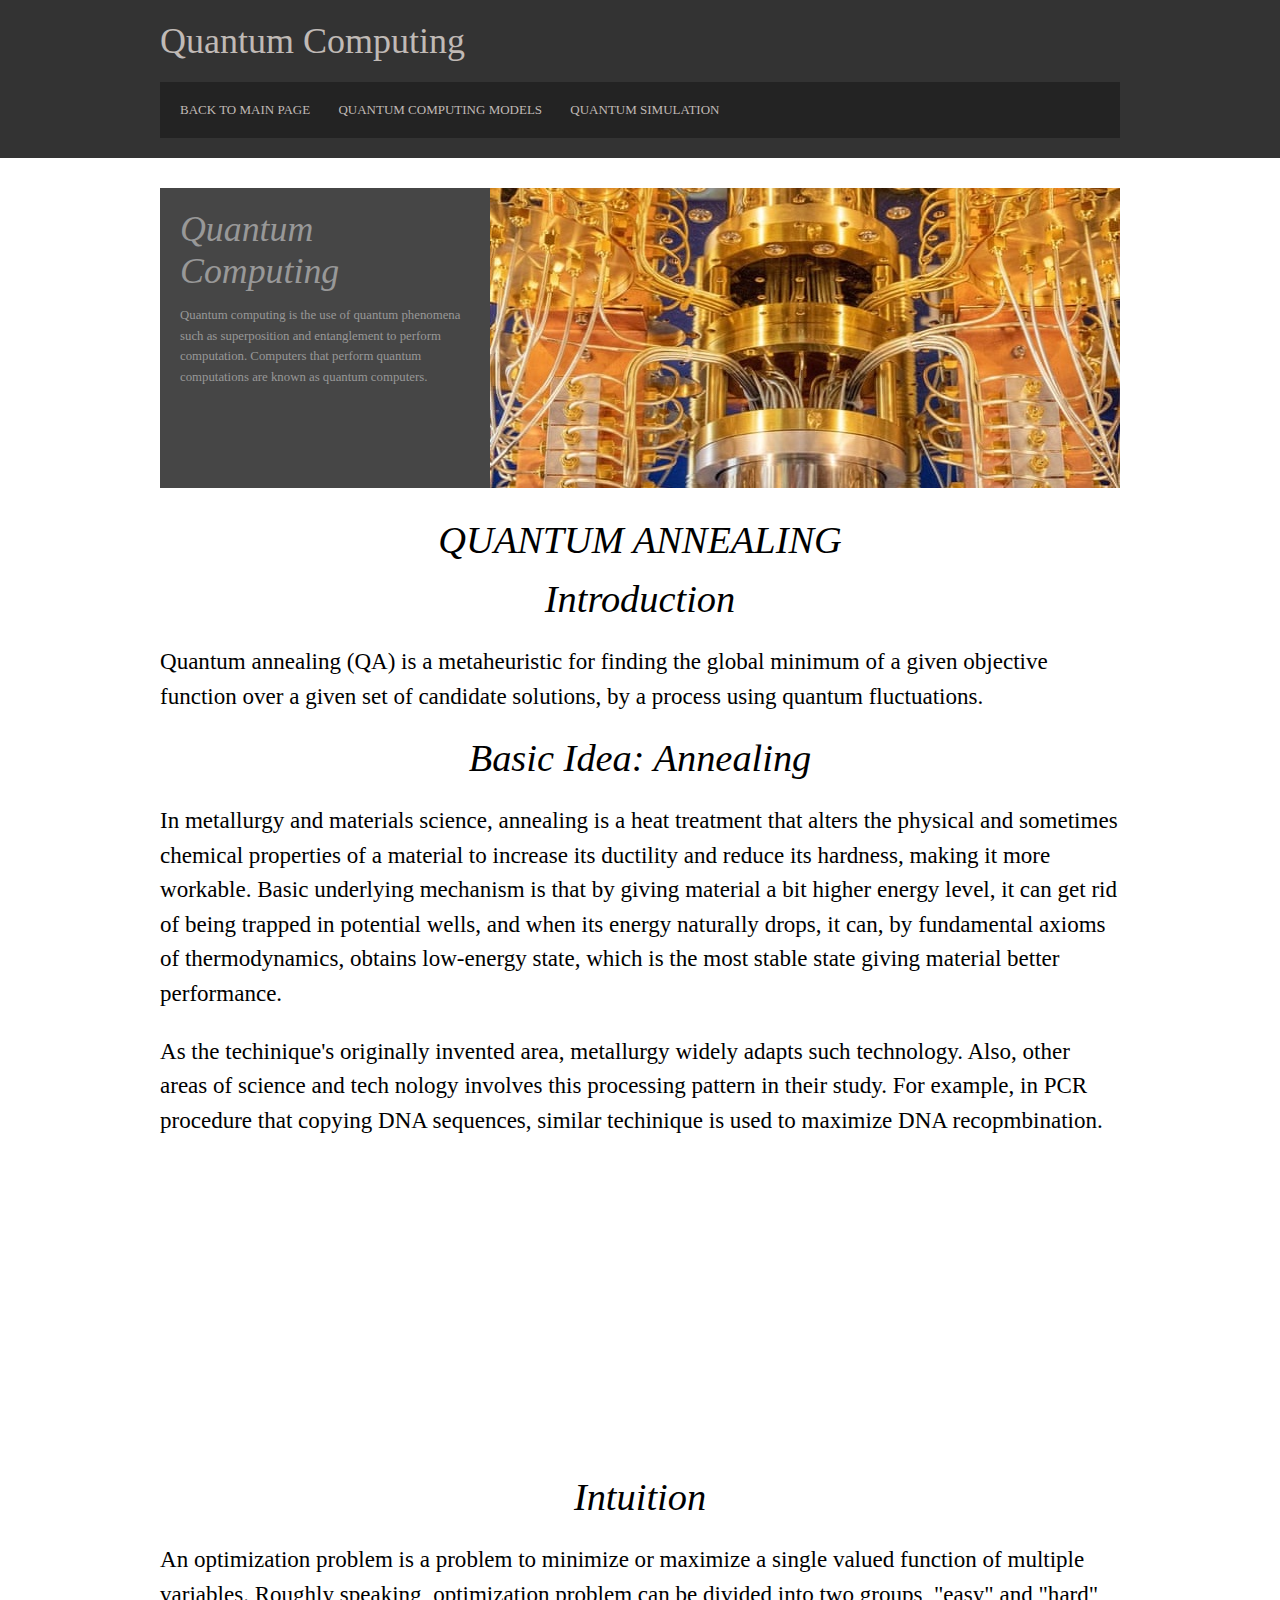
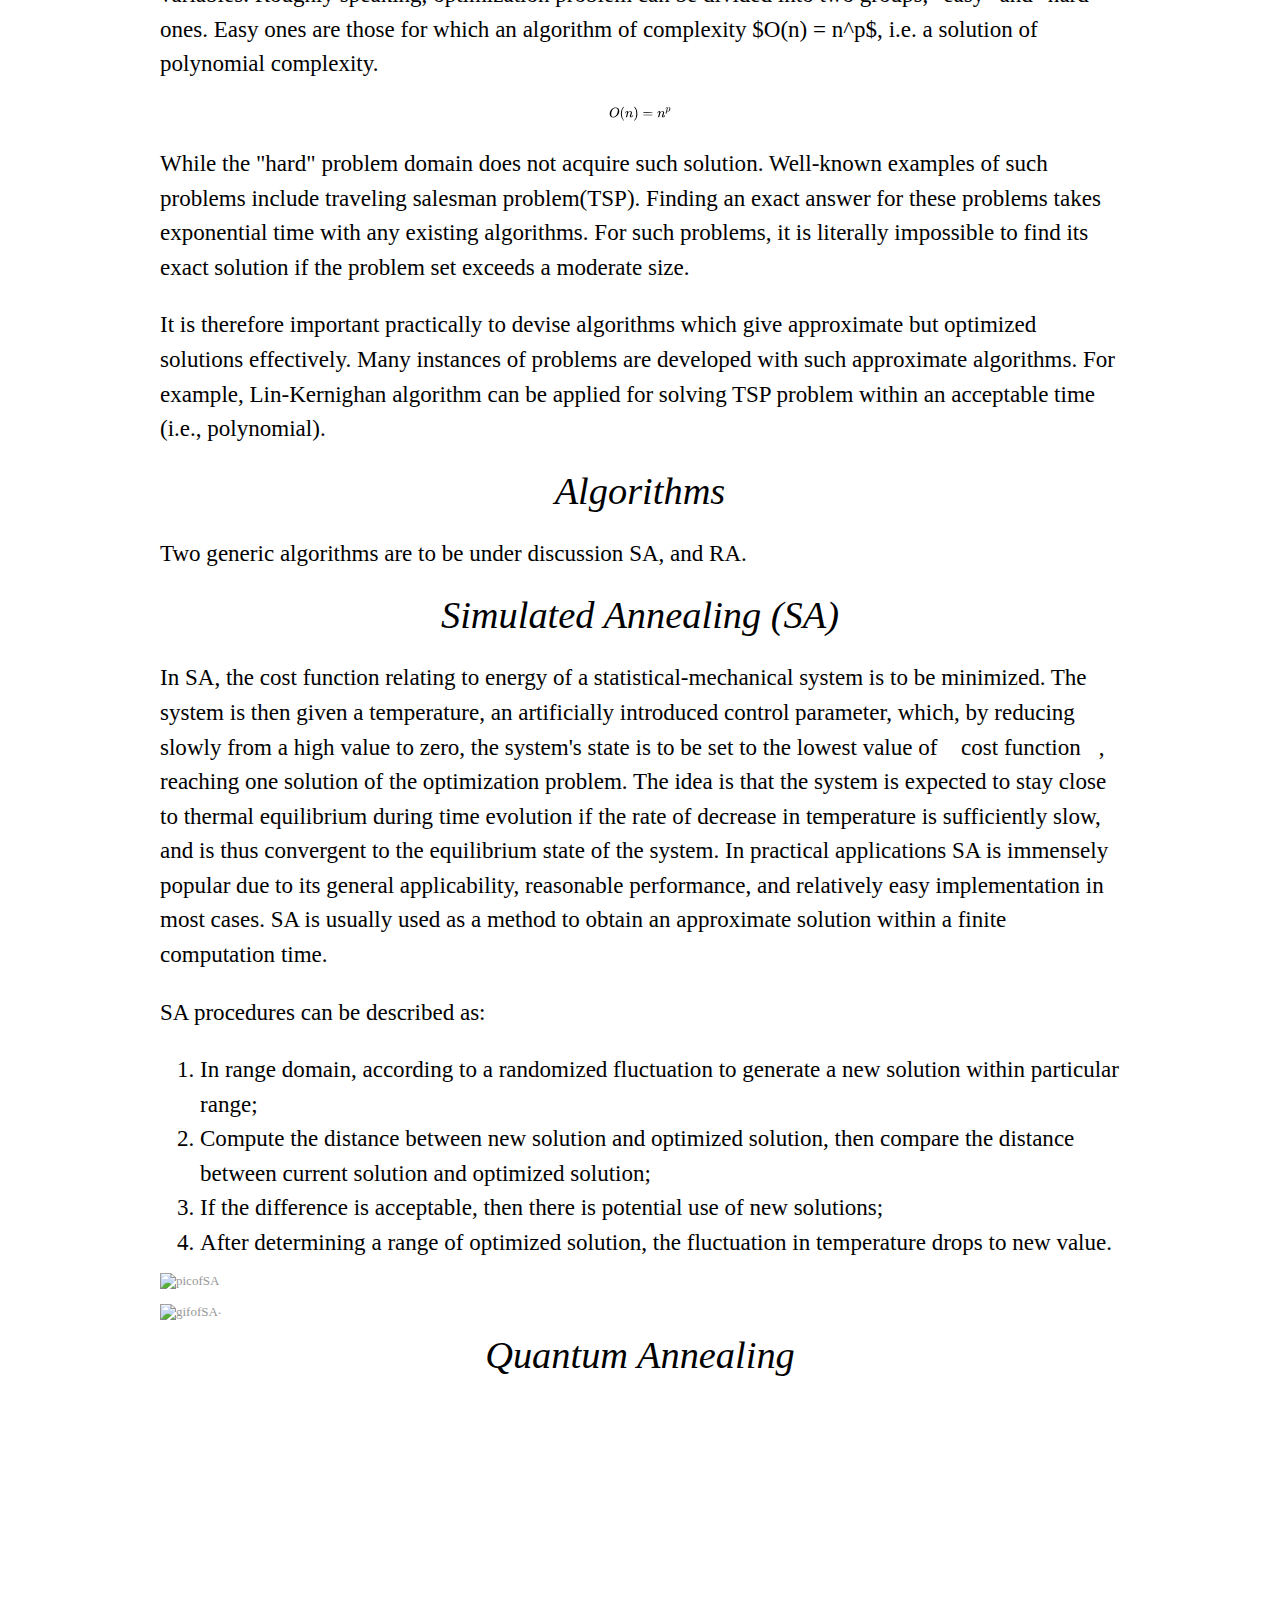
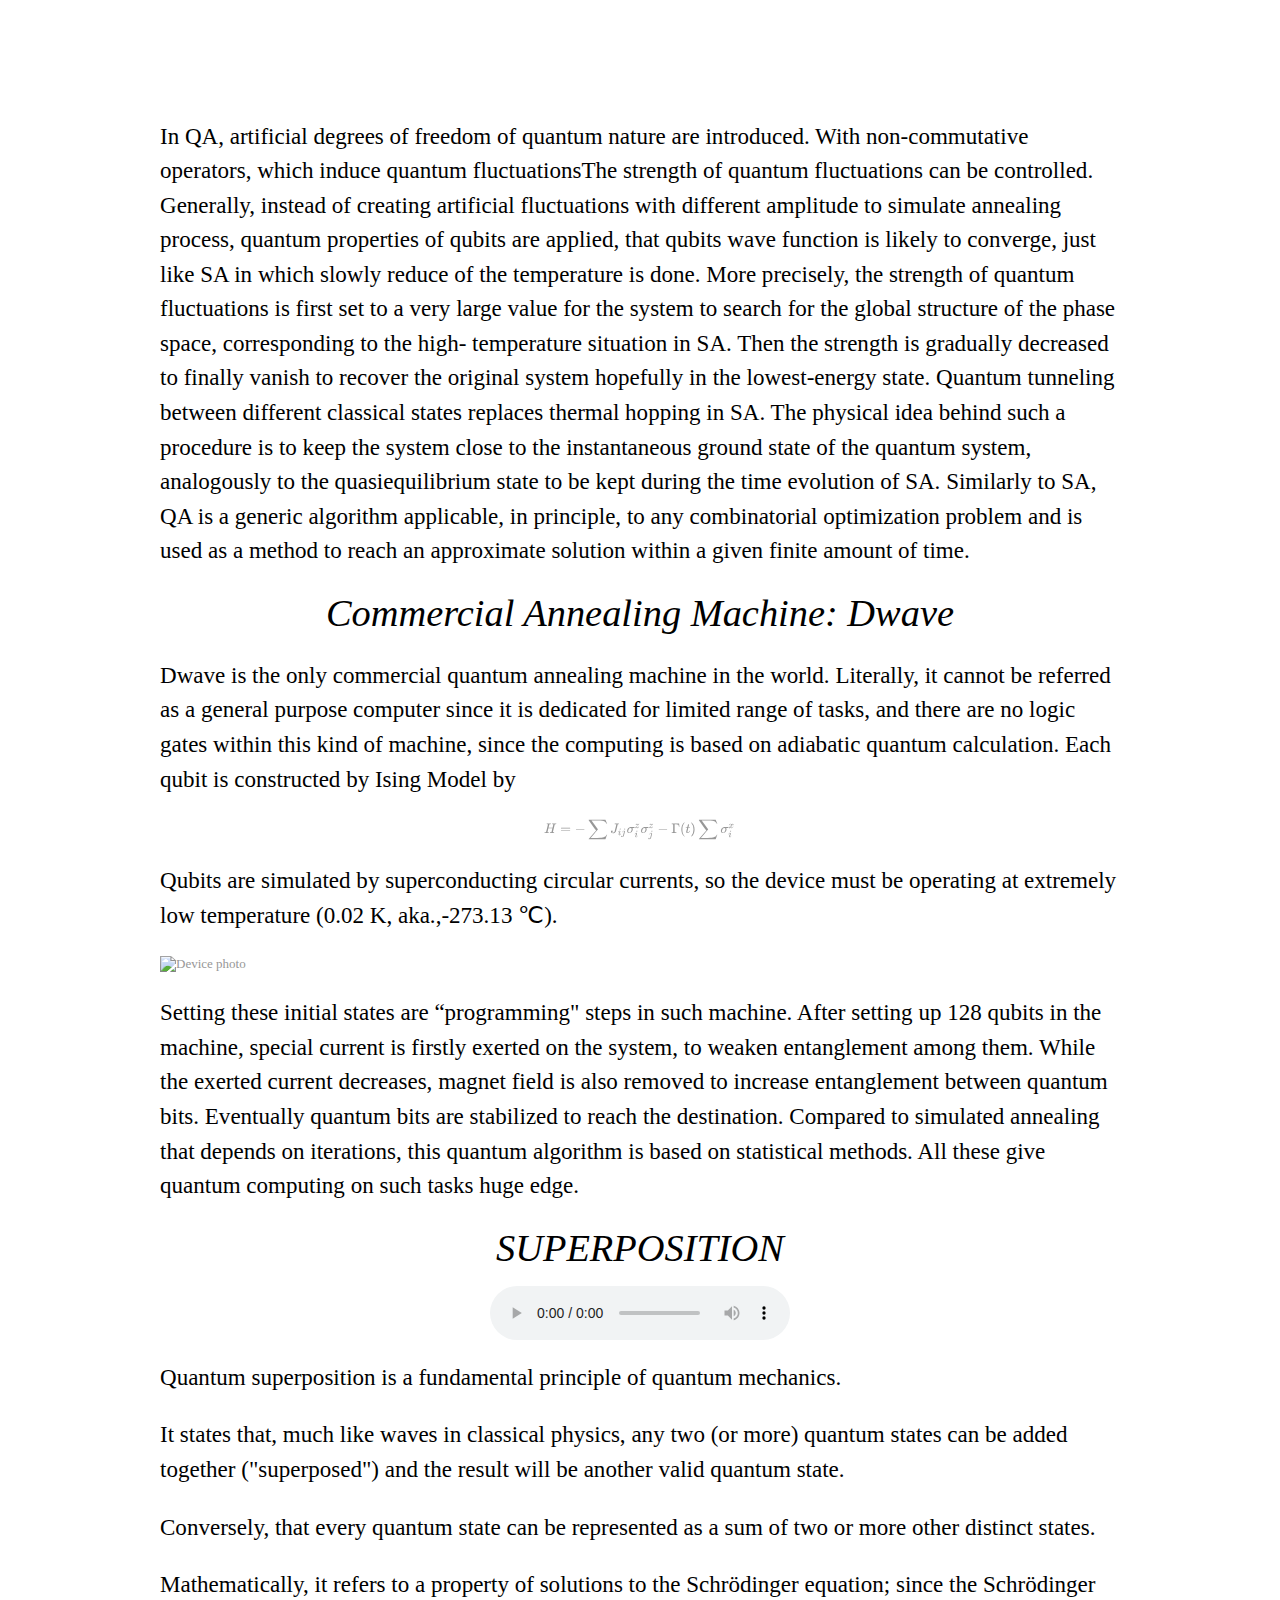
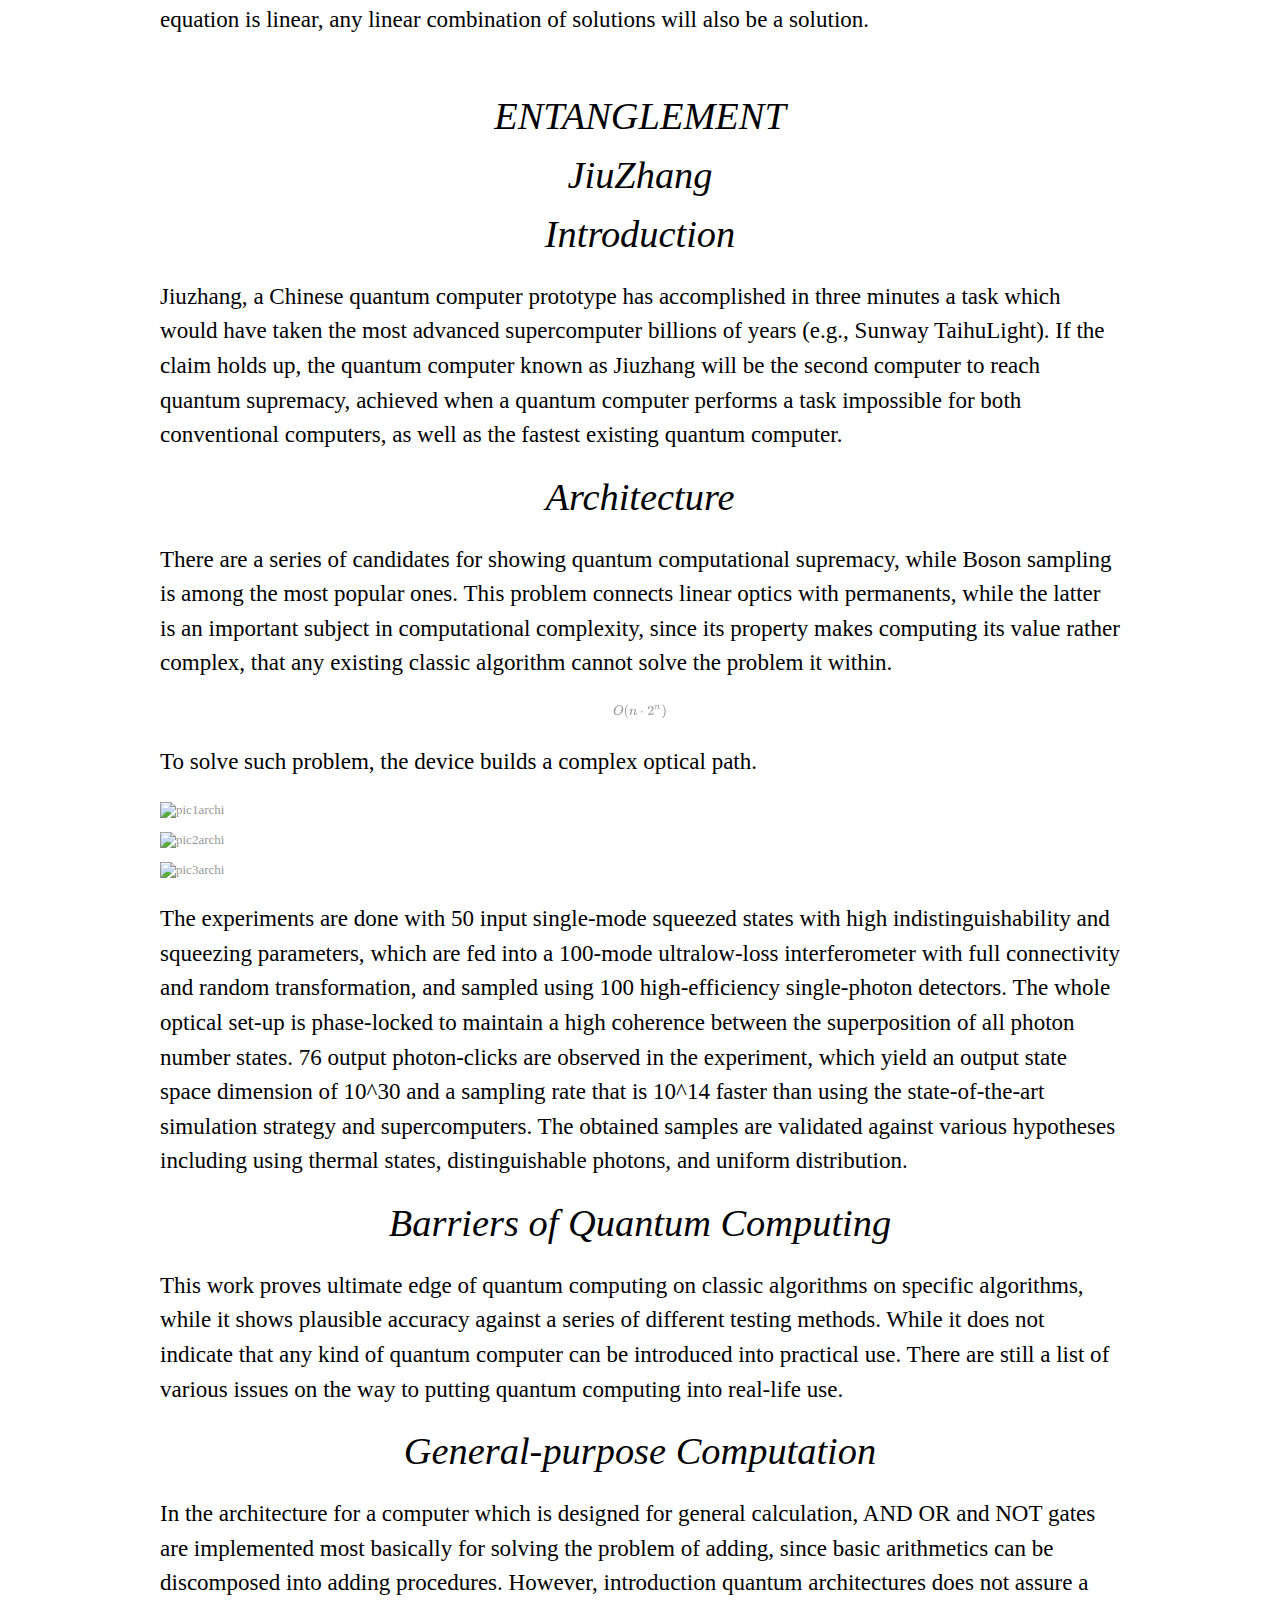
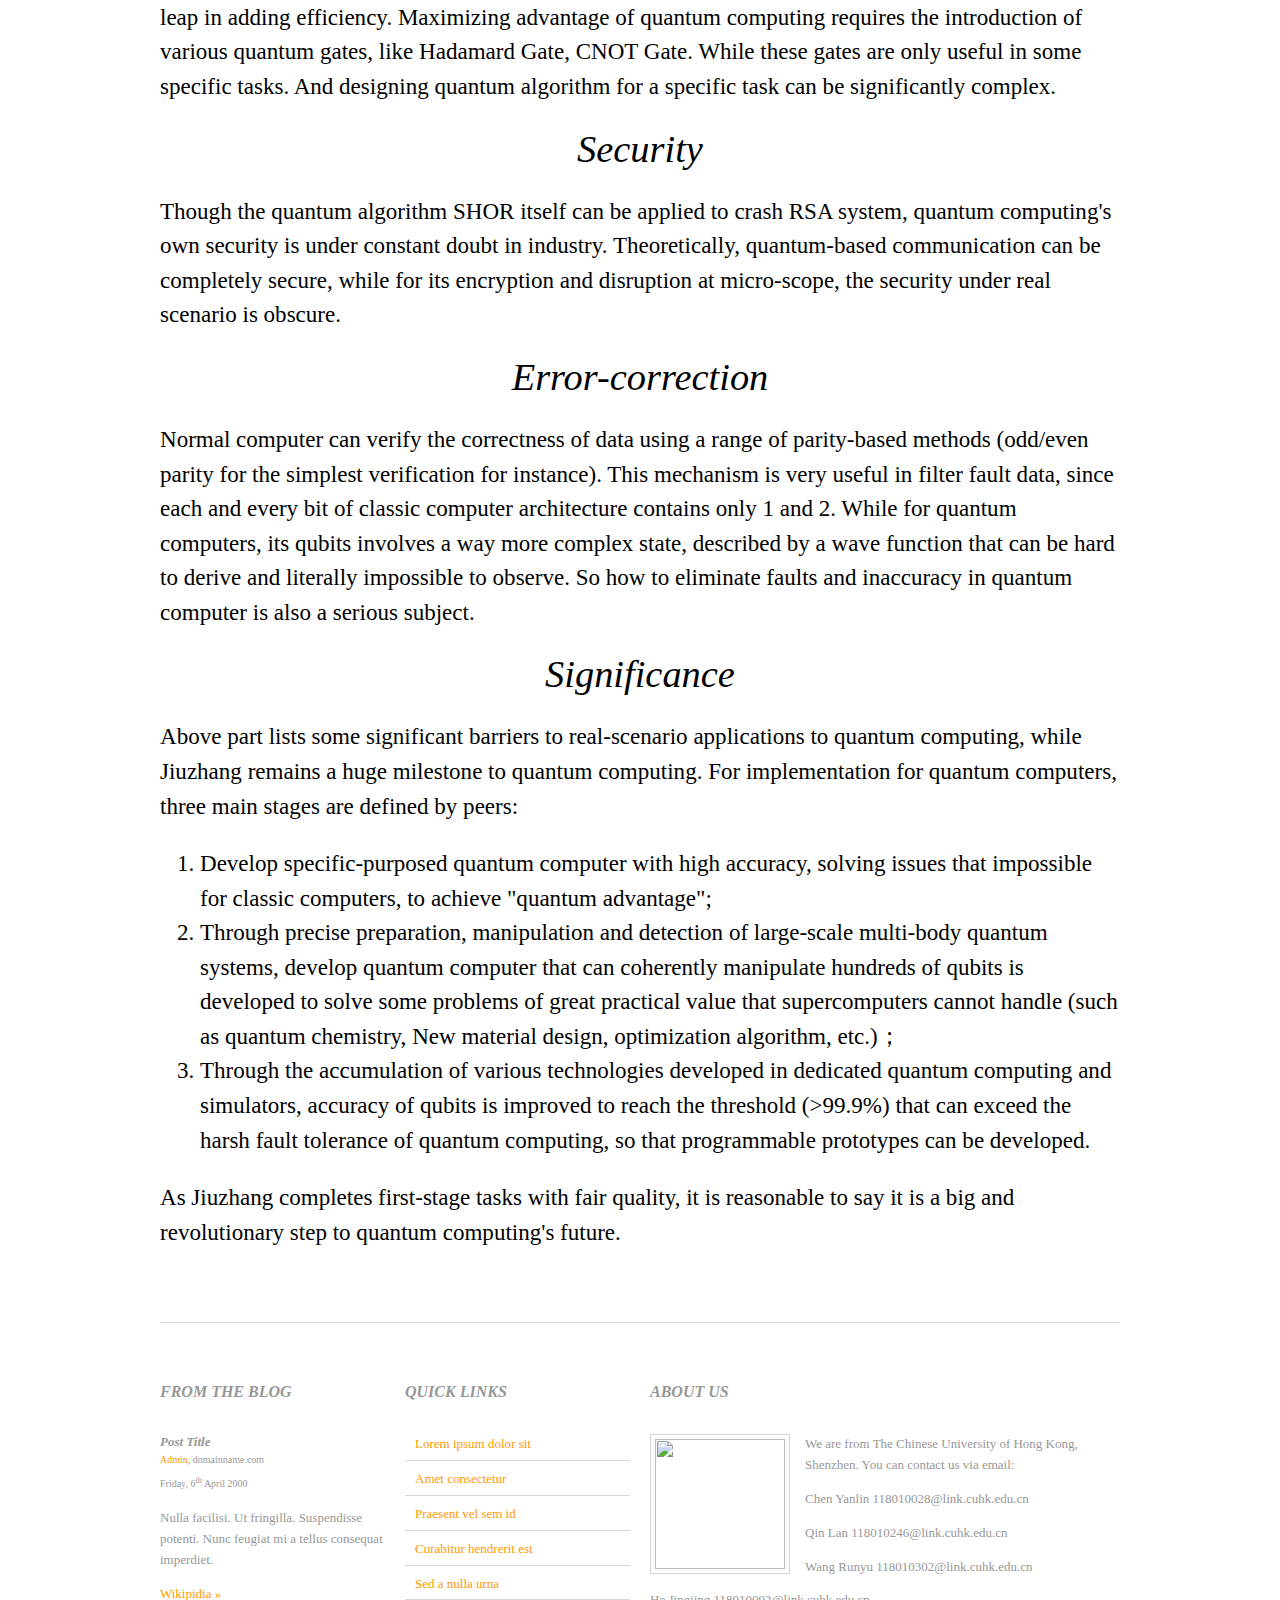
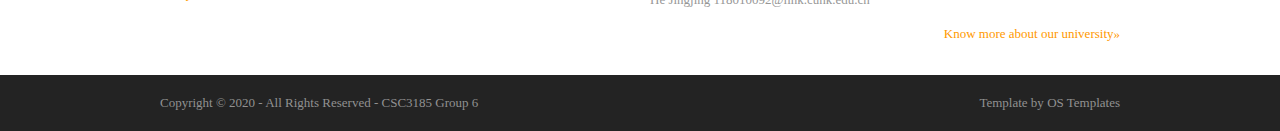
==== commit 7507d365: "Update index.html" ====
--- a/PotentialApplication/index.html
+++ b/PotentialApplication/index.html
@@ -44,13 +44,13 @@
 
         <article class="user_reviews">     
         <p align="center">
-<h2 align="center" style="font-size:3vw; color:black">Quantum Annealing</h2>
-<h3 align="center" style="font-size:3vw; color:black" >Introduction (in Index)</h3>
+<h2 align="center" style="font-size:3vw; color:black">QUANTUM ANNEALING</h2>
+<h3 align="center" style="font-size:3vw; color:black" >Introduction</h3>
 <p style="font-size:1.8vw;line-height: 1.5; color:black; font-family:verdana; font-style: normal">Quantum annealing (QA) is a metaheuristic for finding the global minimum of a given objective function over a given set of candidate solutions, by a process using quantum fluctuations.</p>
 <h3 align="center" style="font-size:3vw; color:black">Basic Idea: Annealing</h3>
 <p style="font-size:1.8vw;line-height: 1.5; color:black; font-family:verdana; font-style: normal">In metallurgy and materials science, annealing is a heat treatment that alters the physical and sometimes chemical properties of a material to increase its ductility and reduce its hardness, making it more workable. Basic underlying mechanism is that by giving material a bit higher energy level, it can get rid of being trapped in potential wells, and when its energy naturally drops, it can, by fundamental axioms of thermodynamics, obtains low-energy state, which is the most stable state giving material better performance.</p>
 <p style="font-size:1.8vw;line-height: 1.5; color:black; font-family:verdana; font-style: normal">As the techinique&#39;s originally invented area, metallurgy widely adapts such technology. Also, other areas of science and tech nology involves this processing pattern in their study. For example, in PCR procedure that copying DNA sequences, similar techinique is used to maximize DNA recopmbination. </p>
-<iframe width="560" height="315" src="https://www.youtube.com/embed/GnCaCXNTNgw" frameborder="0" allow="autoplay; encrypted-media" allowfullscreen=""></iframe> 
+<iframe width="560" height="315" src="https://www.youtube.com/embed/GnCaCXNTNgw" frameborder="0" allow="autoplay; encrypted-media" allowfullscreen="" align="center"></iframe> 
 <h3 align="center" style="font-size:3vw; color:black">Intuition</h3>
 <p style="font-size:1.8vw;line-height: 1.5; color:black; font-family:verdana; font-style: normal">An optimization problem is a problem to minimize or maximize a single valued function of multiple variables.  Roughly speaking, optimization problem can be divided into two groups, &quot;easy&quot; and &quot;hard&quot; ones.  Easy ones are those for which an algorithm of complexity $O(n) = n^p$, i.e. a solution of polynomial complexity. </p>
 <div contenteditable="false" spellcheck="false" class="mathjax-block md-end-block md-math-block md-rawblock" id="mathjax-n10" cid="n10" mdtype="math_block">
@@ -116,12 +116,38 @@
           </h6>
 
           <h2 style="font-size:3vw; color:black" align="center">ENTANGLEMENT</h2>
-          <h6 style="font-size:1.8vw;line-height: 1.5; color:black; font-family:verdana; font-style: normal">
-              Quantum entanglement is a physical phenomenon that occurs when a 
-              pair or group of particles are generated, interact, or share spatial proximity in a way such that the quantum state of each particle of the pair or group cannot be described independently of the state of the others, including when the particles are separated by a large distance.<p>
-     The topic of quantum entanglement is at the heart of the disparity 
-     between classical and quantum physics: entanglement is a primary feature 
-     of quantum mechanics lacking in classical mechanics.</p>      </h6>
+		  <h2 style="font-size:3vw; color:black" align="center">JiuZhang</h2>
+		  <h3 style="font-size:3vw; color:black" align="center">Introduction</h3>
+		  <p style="font-size:1.8vw;line-height: 1.5; color:black; font-family:verdana; font-style: normal">Jiuzhang, a Chinese quantum computer prototype has accomplished in three minutes a task which would have taken the most advanced supercomputer billions of years (e.g., Sunway TaihuLight). If the claim holds up, the quantum computer known as Jiuzhang will be the second computer to reach quantum supremacy, achieved when a quantum computer performs a task impossible for both conventional computers, as well as the fastest existing quantum computer. </p>
+		  <h3 style="font-size:3vw; color:black" align="center">Architecture</h3>
+		  <p style="font-size:1.8vw;line-height: 1.5; color:black; font-family:verdana; font-style: normal">There are a series of candidates for showing quantum computational supremacy, while Boson sampling is among the most popular ones. This problem connects linear optics with permanents, while the latter is an important subject in computational complexity, since its property makes computing its value rather complex, that any existing classic algorithm cannot solve the problem it within. </p>
+		  <div mdtype="math_block" cid="n203" id="mathjax-n203" class="mathjax-block md-end-block md-math-block md-rawblock" spellcheck="false" contenteditable="false">
+					  
+				  <div class="md-rawblock-container md-math-container" contenteditable="false" tabindex="-1">
+								  <div class="MathJax_SVG_Display" style="text-align: center;"><span class="MathJax_SVG" id="MathJax-Element-15-Frame" tabindex="-1" style="font-size: 100%; display: inline-block;"><svg xmlns:xlink="http://www.w3.org/1999/xlink" width="9.039ex" height="2.928ex" viewBox="0 -856.4 3891.7 1260.5" role="img" focusable="false" style="vertical-align: -0.938ex; max-width: 100%;"><defs><path stroke-width="0" id="E226-MJMATHI-4F" d="M740 435Q740 320 676 213T511 42T304 -22Q207 -22 138 35T51 201Q50 209 50 244Q50 346 98 438T227 601Q351 704 476 704Q514 704 524 703Q621 689 680 617T740 435ZM637 476Q637 565 591 615T476 665Q396 665 322 605Q242 542 200 428T157 216Q157 126 200 73T314 19Q404 19 485 98T608 313Q637 408 637 476Z"></path><path stroke-width="0" id="E226-MJMAIN-28" d="M94 250Q94 319 104 381T127 488T164 576T202 643T244 695T277 729T302 750H315H319Q333 750 333 741Q333 738 316 720T275 667T226 581T184 443T167 250T184 58T225 -81T274 -167T316 -220T333 -241Q333 -250 318 -250H315H302L274 -226Q180 -141 137 -14T94 250Z"></path><path stroke-width="0" id="E226-MJMATHI-6E" d="M21 287Q22 293 24 303T36 341T56 388T89 425T135 442Q171 442 195 424T225 390T231 369Q231 367 232 367L243 378Q304 442 382 442Q436 442 469 415T503 336T465 179T427 52Q427 26 444 26Q450 26 453 27Q482 32 505 65T540 145Q542 153 560 153Q580 153 580 145Q580 144 576 130Q568 101 554 73T508 17T439 -10Q392 -10 371 17T350 73Q350 92 386 193T423 345Q423 404 379 404H374Q288 404 229 303L222 291L189 157Q156 26 151 16Q138 -11 108 -11Q95 -11 87 -5T76 7T74 17Q74 30 112 180T152 343Q153 348 153 366Q153 405 129 405Q91 405 66 305Q60 285 60 284Q58 278 41 278H27Q21 284 21 287Z"></path><path stroke-width="0" id="E226-MJMAIN-32" d="M109 429Q82 429 66 447T50 491Q50 562 103 614T235 666Q326 666 387 610T449 465Q449 422 429 383T381 315T301 241Q265 210 201 149L142 93L218 92Q375 92 385 97Q392 99 409 186V189H449V186Q448 183 436 95T421 3V0H50V19V31Q50 38 56 46T86 81Q115 113 136 137Q145 147 170 174T204 211T233 244T261 278T284 308T305 340T320 369T333 401T340 431T343 464Q343 527 309 573T212 619Q179 619 154 602T119 569T109 550Q109 549 114 549Q132 549 151 535T170 489Q170 464 154 447T109 429Z"></path><path stroke-width="0" id="E226-MJMAIN-29" d="M60 749L64 750Q69 750 74 750H86L114 726Q208 641 251 514T294 250Q294 182 284 119T261 12T224 -76T186 -143T145 -194T113 -227T90 -246Q87 -249 86 -250H74Q66 -250 63 -250T58 -247T55 -238Q56 -237 66 -225Q221 -64 221 250T66 725Q56 737 55 738Q55 746 60 749Z"></path></defs><g stroke="currentColor" fill="currentColor" stroke-width="0" transform="matrix(1 0 0 -1 0 0)"><use xlink:href="#E226-MJMATHI-4F" x="0" y="0"></use><use xlink:href="#E226-MJMAIN-28" x="763" y="0"></use><use xlink:href="#E226-MJMATHI-6E" x="1152" y="0"></use><g transform="translate(1752,0)"><text font-family="STIXGeneral, 'PingFang SC', serif" stroke="none" transform="scale(50.259) matrix(1 0 0 -1 0 0)">・</text></g><g transform="translate(2478,0)"><use xlink:href="#E226-MJMAIN-32" x="0" y="0"></use><use transform="scale(0.707)" xlink:href="#E226-MJMATHI-6E" x="707" y="583"></use></g><use xlink:href="#E226-MJMAIN-29" x="3502" y="0"></use></g></svg></span></div><script type="math/tex; mode=display" id="MathJax-Element-15">O(n・2^n)</script>
+							  </div></div>
+		  <p style="font-size:1.8vw;line-height: 1.5; color:black; font-family:verdana; font-style: normal">To solve such problem, the device builds a complex optical path.</p>
+		  <p><img src="images/demo/path1.jpg" referrerpolicy="no-referrer" alt="pic1archi"> </p>
+		  <p><img src="" referrerpolicy="no-referrer" alt="pic2archi"> </p>
+		  <p><img src="" referrerpolicy="no-referrer" alt="pic3archi"> </p>
+		  <p style="font-size:1.8vw;line-height: 1.5; color:black; font-family:verdana; font-style: normal">The experiments are done with 50 input single-mode squeezed states with high indistinguishability and squeezing parameters, which are fed into a 100-mode ultralow-loss interferometer with full connectivity and random transformation, and sampled using 100 high-efficiency single-photon detectors. The whole optical set-up is phase-locked to maintain a high coherence between the superposition of all photon number states. 76 output photon-clicks are observed in the experiment, which yield an output state space dimension of 10^30 and a sampling rate that is 10^14 faster than using the state-of-the-art simulation strategy and supercomputers. The obtained samples are validated against various hypotheses including using thermal states, distinguishable photons, and uniform distribution.</p>
+		  <h3 style="font-size:3vw; color:black" align="center">Barriers of Quantum Computing</h3>
+		  <p style="font-size:1.8vw;line-height: 1.5; color:black; font-family:verdana; font-style: normal">This work proves ultimate edge of quantum computing on classic algorithms on specific algorithms, while it shows plausible accuracy against a series of different testing methods. While it does not indicate that any kind of quantum computer can be introduced into practical use. There are still a list of various issues on the way to putting quantum computing into real-life use.</p>
+		  <h4 style="font-size:3vw; color:black" align="center">General-purpose Computation</h4>
+		  <p style="font-size:1.8vw;line-height: 1.5; color:black; font-family:verdana; font-style: normal">In the architecture for a computer which is designed for general calculation, AND OR and NOT gates are implemented most basically for solving the problem of adding, since basic arithmetics can be discomposed into adding procedures. However, introduction quantum architectures does not assure a leap in adding efficiency. Maximizing advantage of quantum computing requires the introduction of various quantum gates, like Hadamard Gate, CNOT Gate. While these gates are only useful in some specific tasks. And designing quantum algorithm for a specific task can be significantly complex. </p>
+		  <h4 style="font-size:3vw; color:black" align="center">Security</h4>
+		  <p style="font-size:1.8vw;line-height: 1.5; color:black; font-family:verdana; font-style: normal">Though the quantum algorithm SHOR itself can be applied to crash RSA system, quantum computing&#39;s own security is under constant doubt in industry. Theoretically, quantum-based communication can be completely secure, while for its encryption and disruption at micro-scope, the security under real scenario is obscure. </p>
+		  <h4 style="font-size:3vw; color:black" align="center">Error-correction</h4>
+		  <p style="font-size:1.8vw;line-height: 1.5; color:black; font-family:verdana; font-style: normal">Normal computer can verify the correctness of data using a range of parity-based methods (odd/even parity for the simplest verification for instance). This mechanism is very useful in filter fault data, since each and every bit of classic computer architecture contains only 1 and 2. While for quantum computers, its qubits involves a way more complex state, described by a wave  function that can be hard to derive and literally impossible to observe. So how to eliminate faults and inaccuracy in quantum computer is also a serious subject.</p>
+		  <h3 style="font-size:3vw; color:black" align="center">Significance</h3>
+		  <p style="font-size:1.8vw;line-height: 1.5; color:black; font-family:verdana; font-style: normal">Above part lists some significant barriers to real-scenario applications to quantum computing, while Jiuzhang remains a huge milestone to quantum computing. For implementation for quantum computers, three main stages are defined by peers:</p>
+		  <ol>
+		  <li style="font-size:1.8vw;line-height: 1.5; color:black; font-family:verdana; font-style: normal">Develop specific-purposed quantum computer with high accuracy, solving issues that impossible for classic computers, to achieve &quot;quantum advantage&quot;;</li>
+		  <li style="font-size:1.8vw;line-height: 1.5; color:black; font-family:verdana; font-style: normal">Through precise preparation, manipulation and detection of large-scale multi-body quantum systems, develop quantum computer that can coherently manipulate hundreds of qubits is developed to solve some problems of great practical value that supercomputers cannot handle (such as quantum chemistry, New material design, optimization algorithm, etc.)；</li>
+		  <li style="font-size:1.8vw;line-height: 1.5; color:black; font-family:verdana; font-style: normal">Through the accumulation of various technologies developed in dedicated quantum computing and simulators, accuracy of qubits is improved to reach the threshold (&gt;99.9%) that can exceed the harsh fault tolerance of quantum computing, so that programmable prototypes can be developed. </li>
+		  
+		  </ol>
+		  <p style="font-size:1.8vw;line-height: 1.5; color:black; font-family:verdana; font-style: normal">As Jiuzhang completes first-stage tasks with fair quality, it is reasonable to say it is a big and revolutionary step to quantum computing&#39;s future. </p>
           
         </article>
 
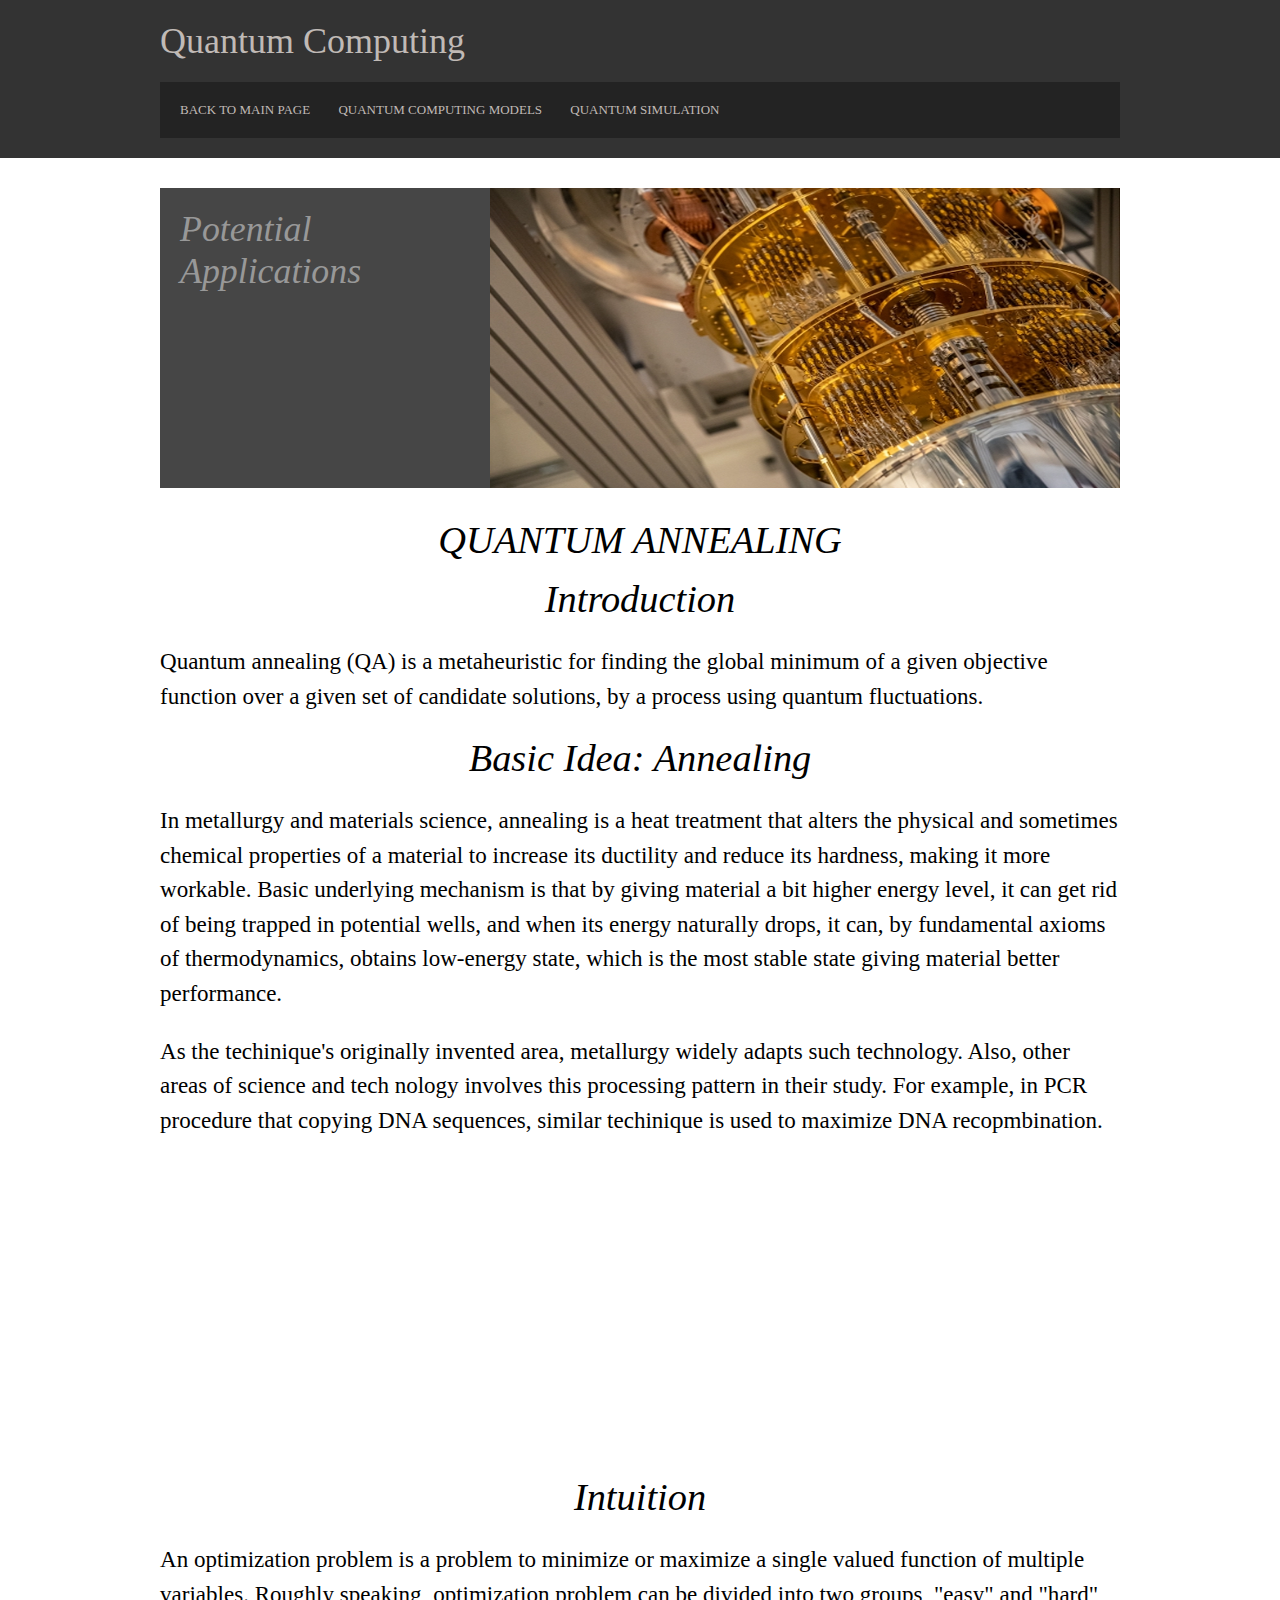
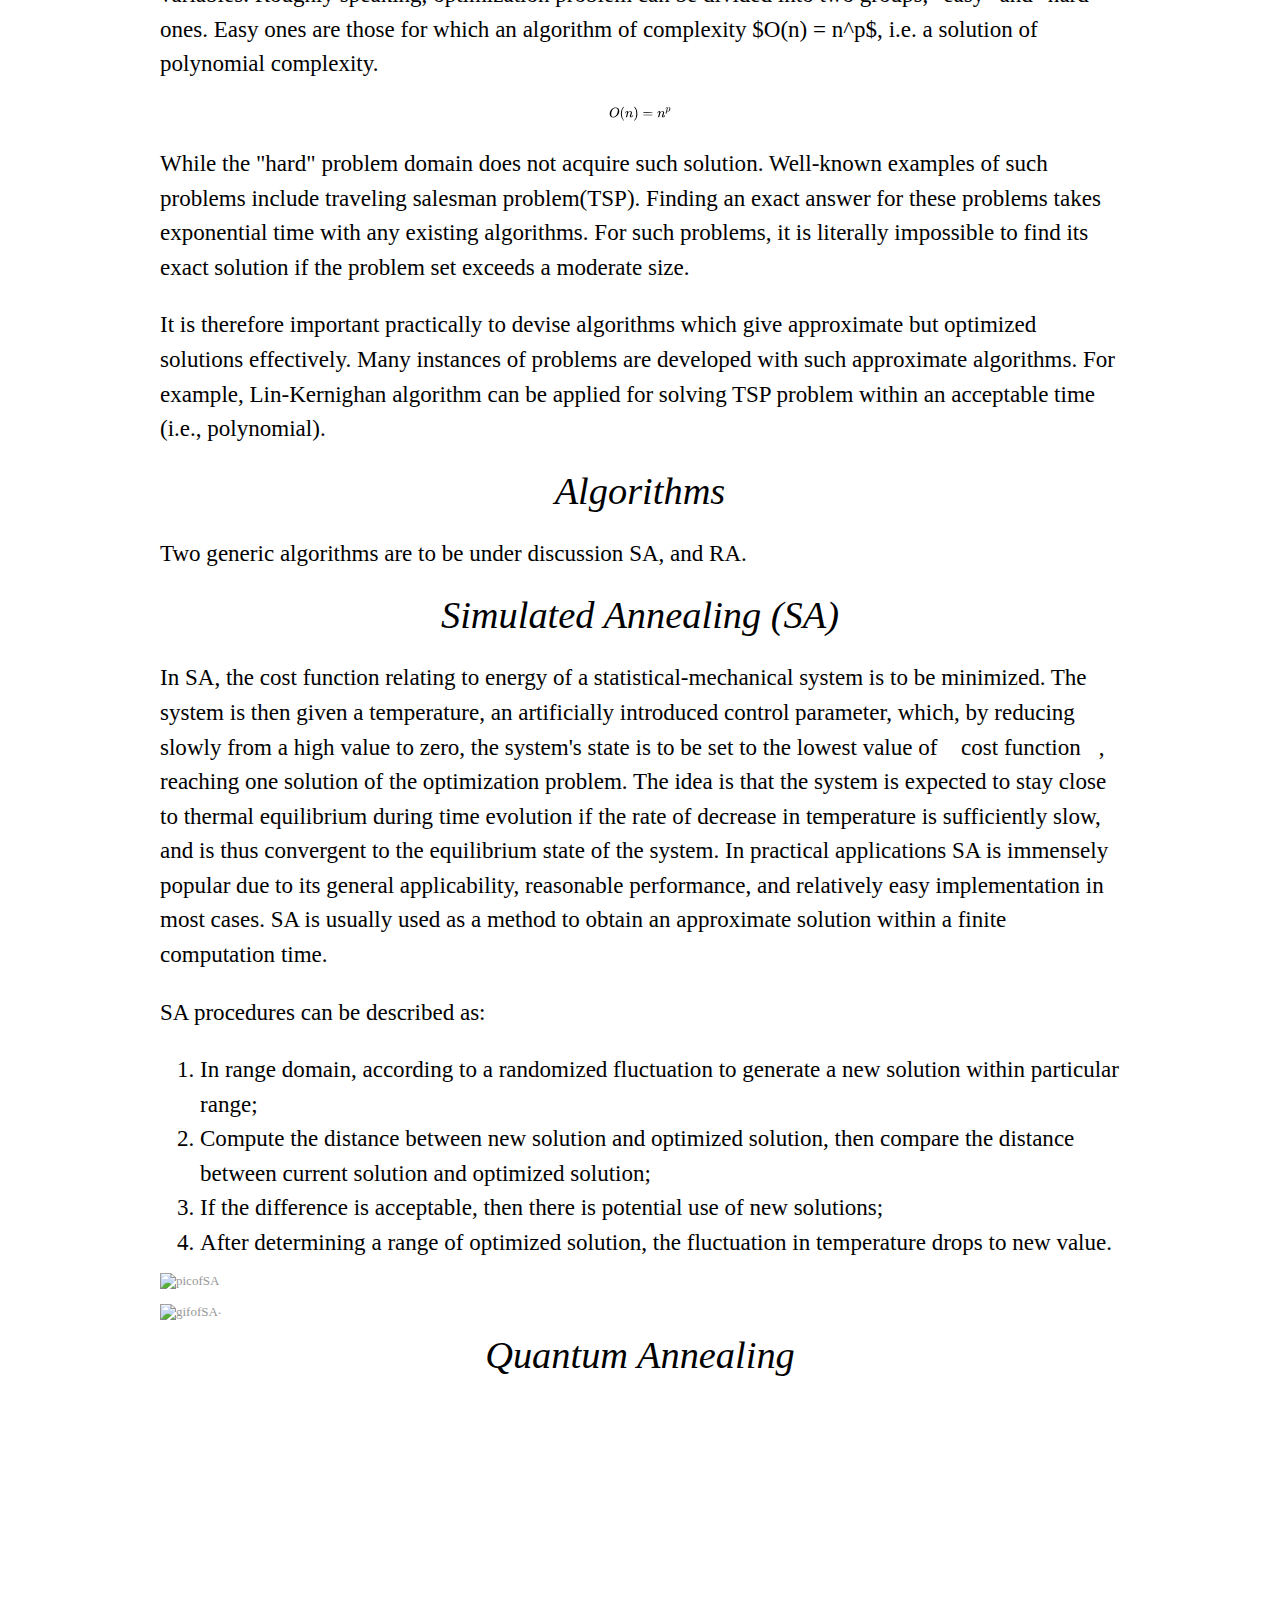
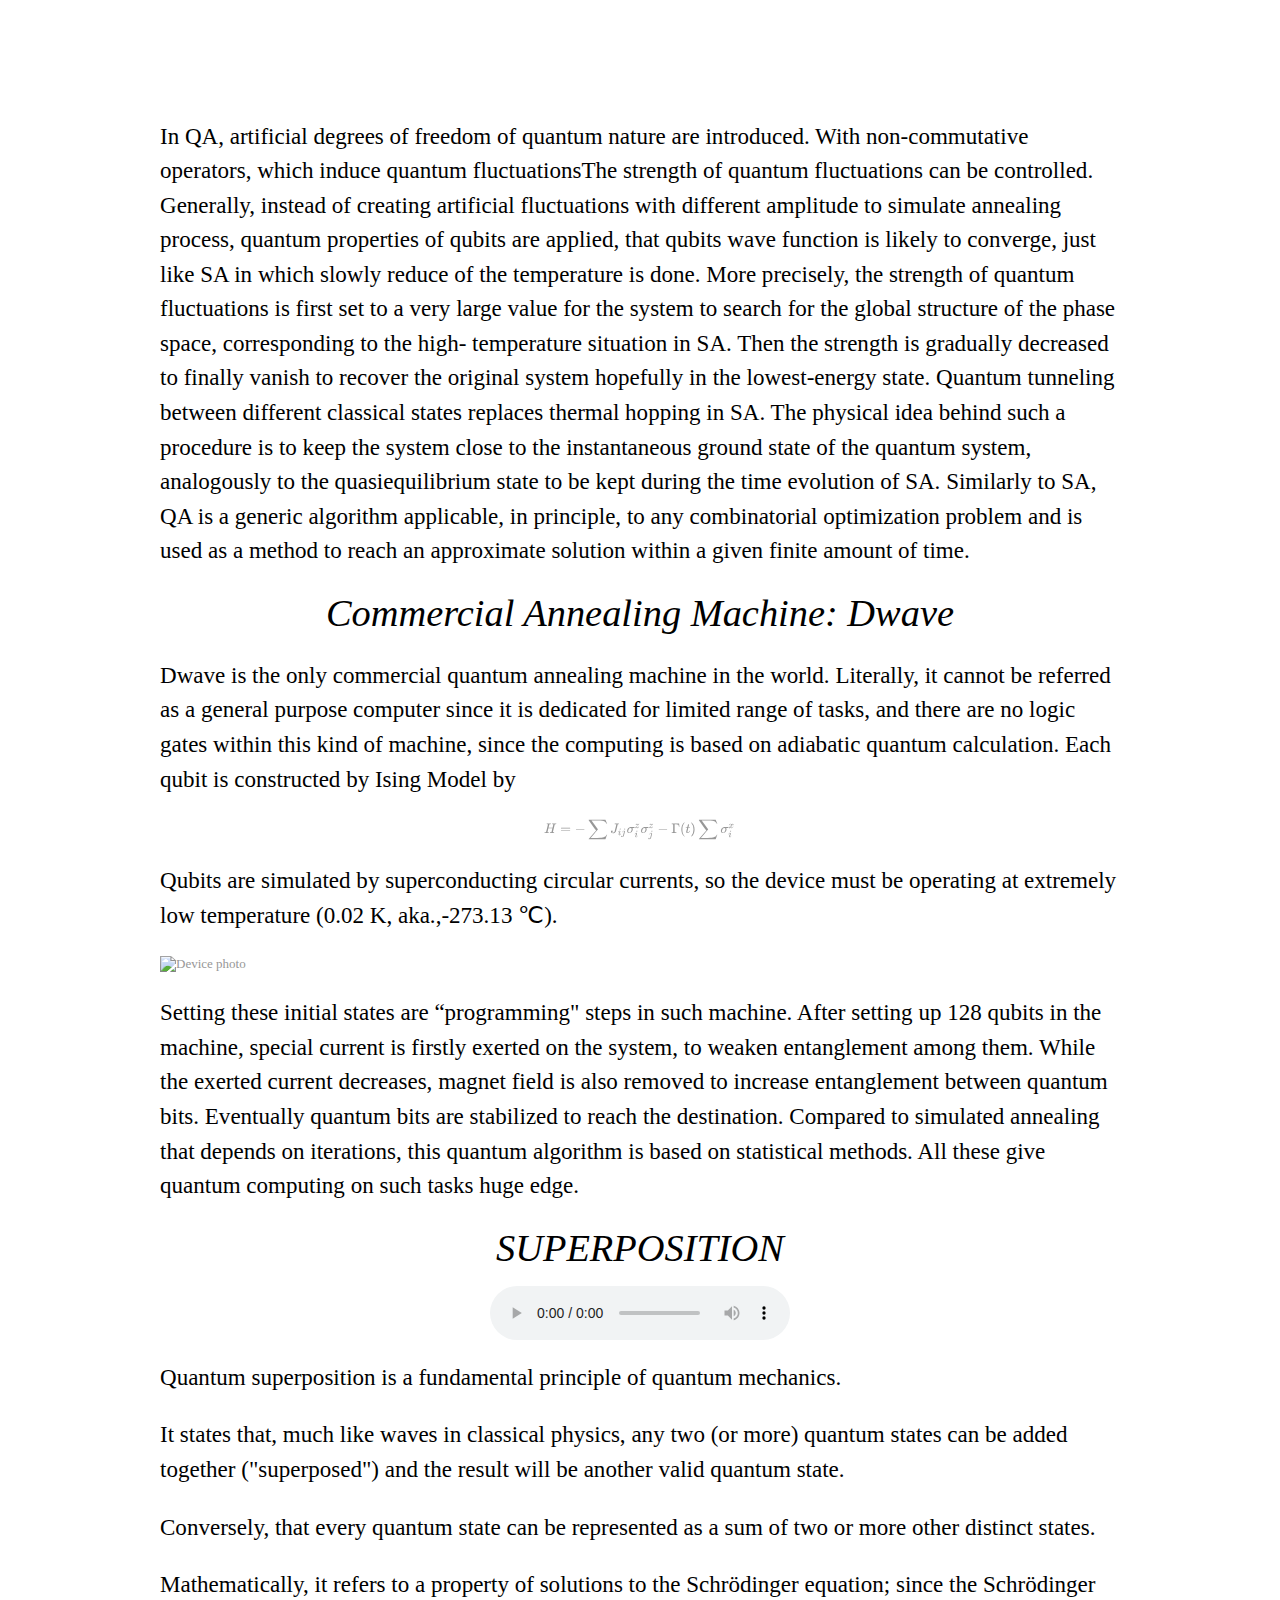
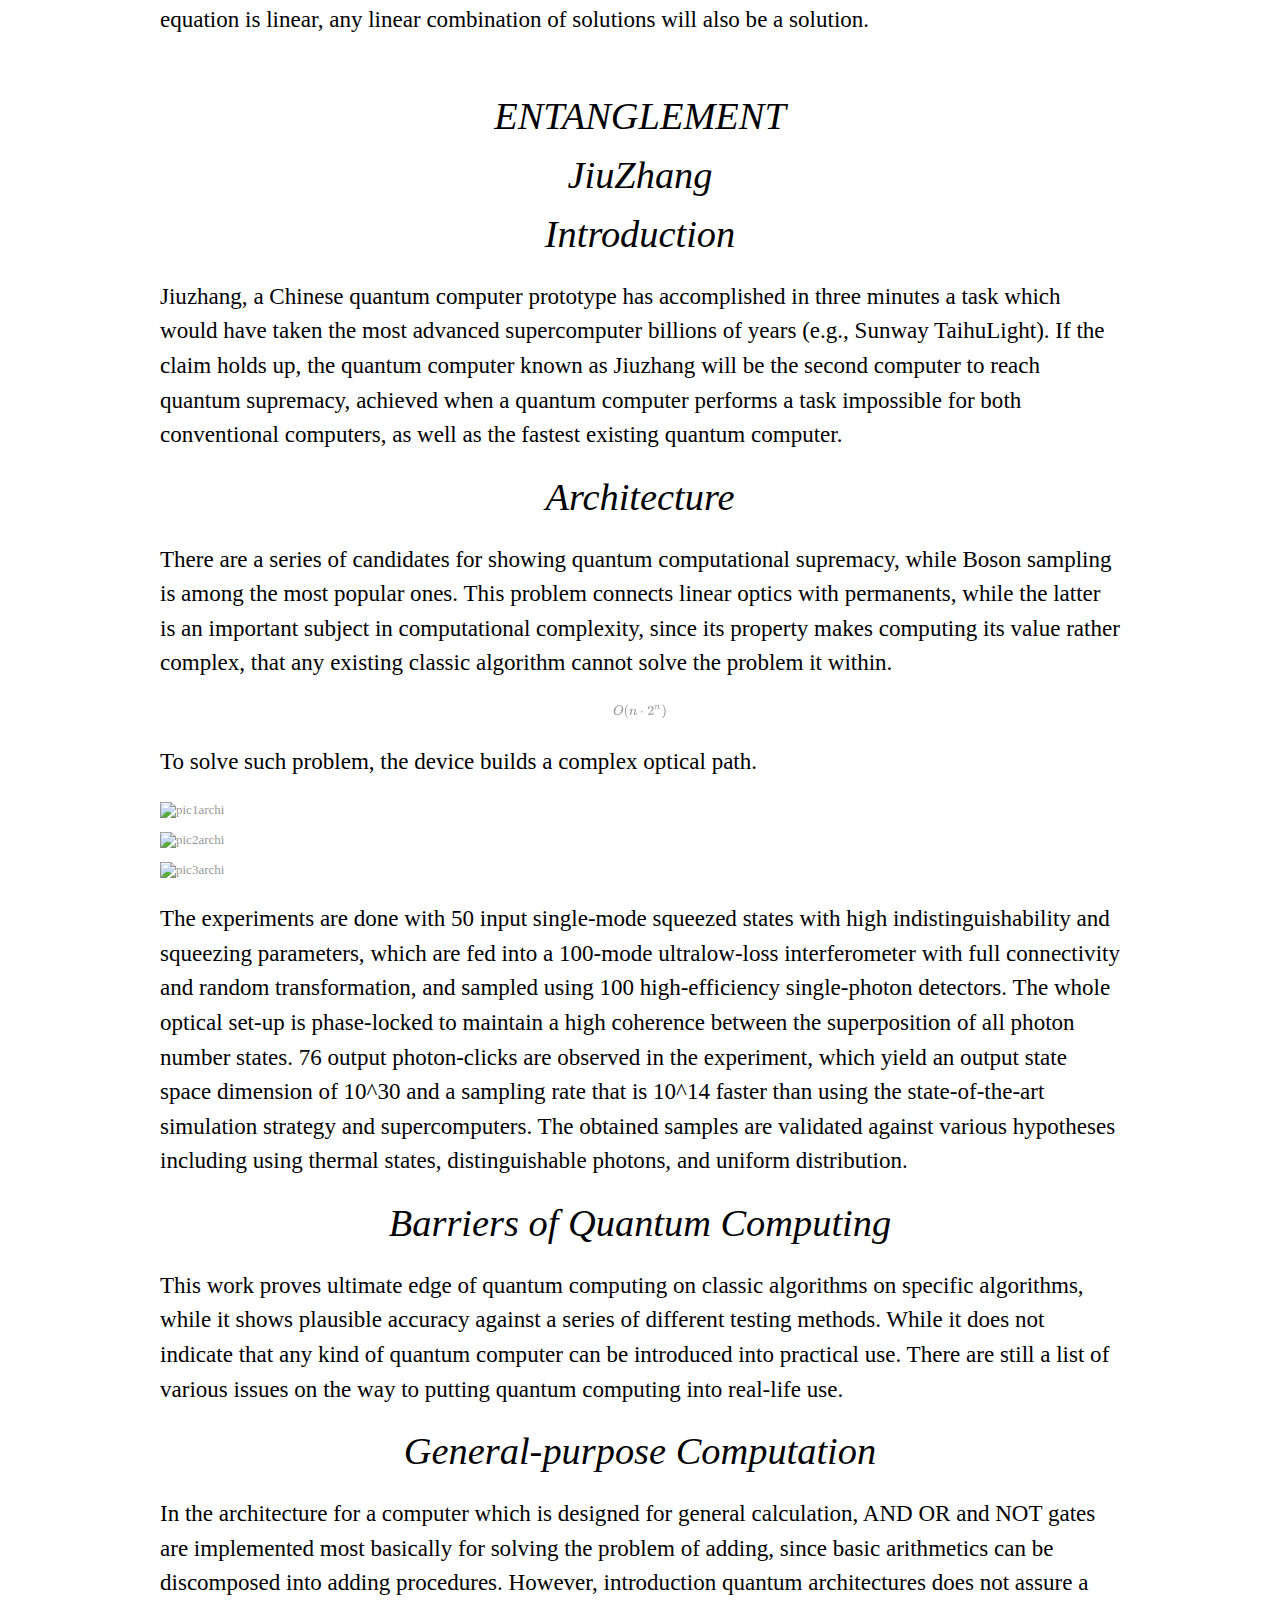
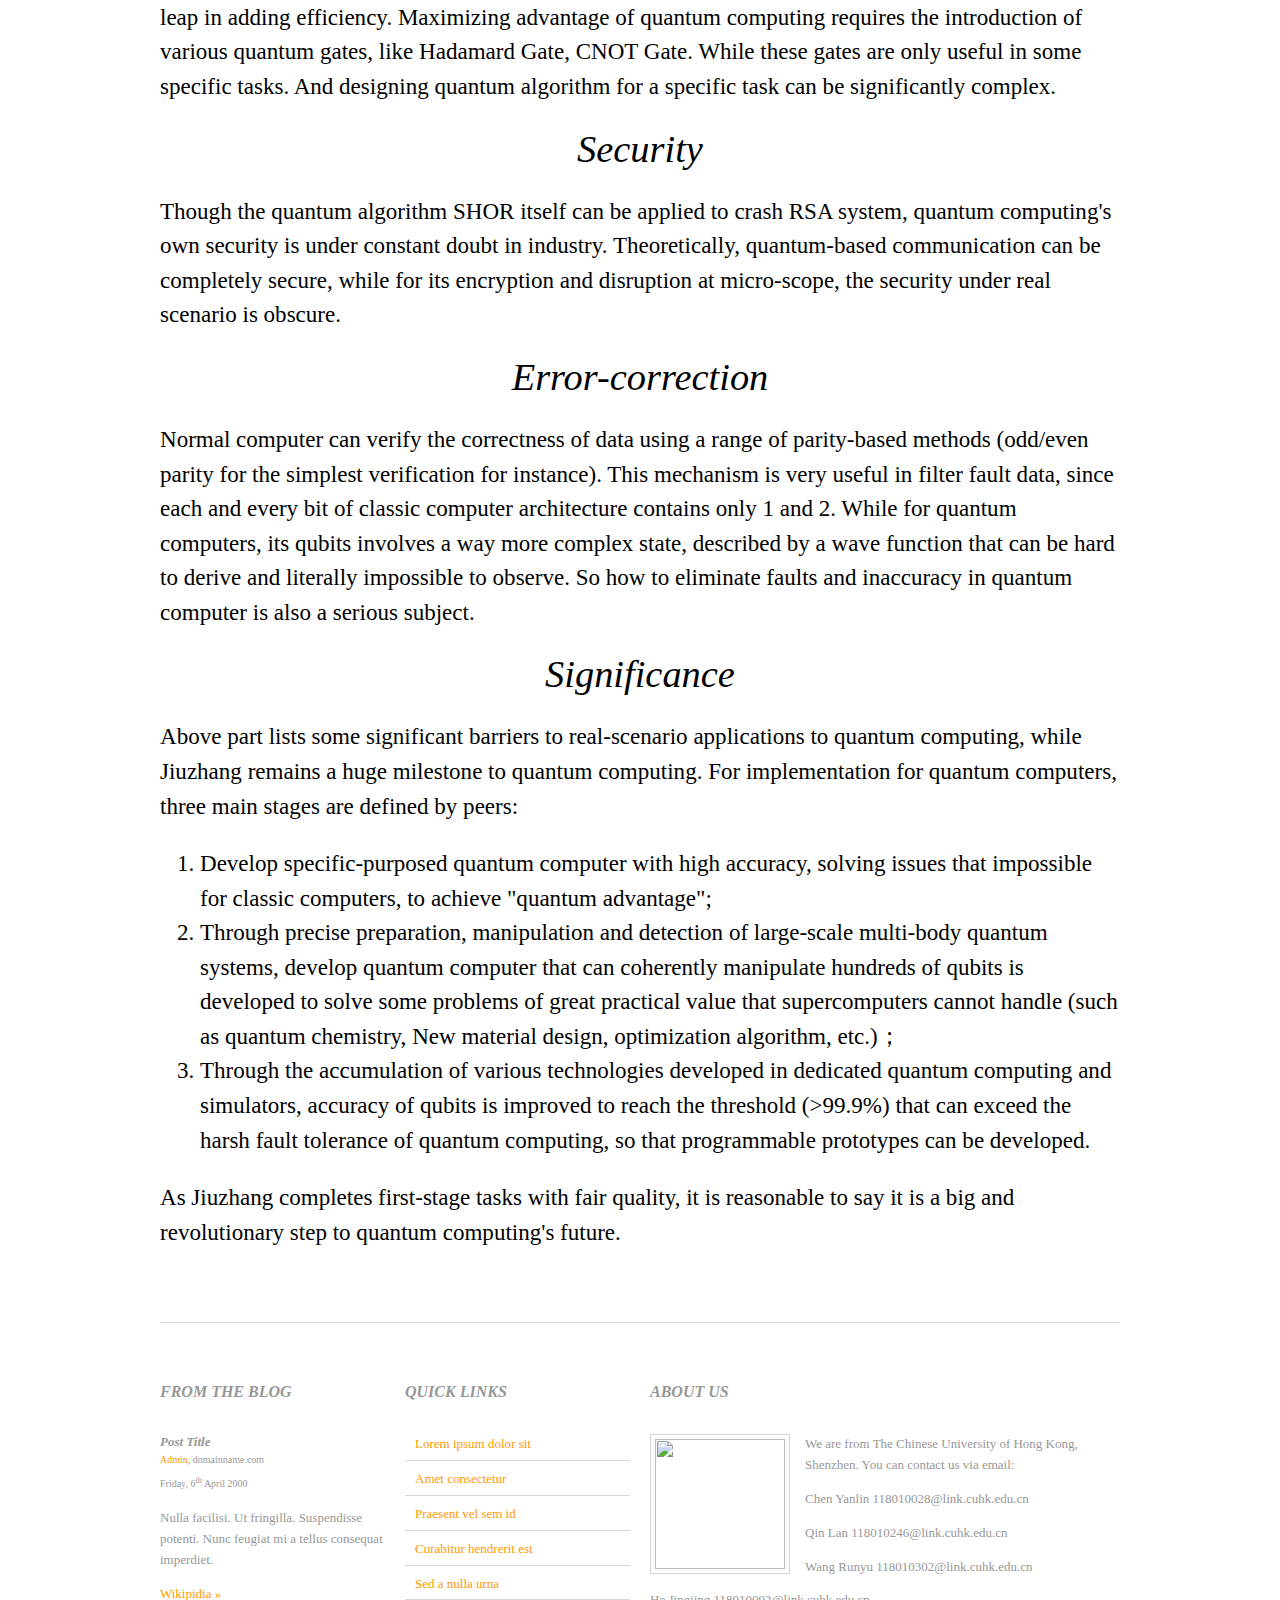
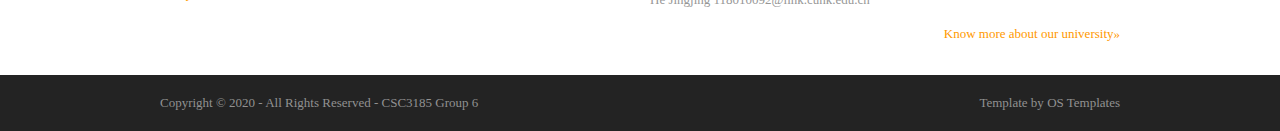
==== commit 1816033d: "Update index.html" ====
--- a/PotentialApplication/index.html
+++ b/PotentialApplication/index.html
@@ -29,12 +29,10 @@
   <div id="container" class="clear">
     <!-- Slider -->
     <section id="slider" class="clear">
-      <figure><img src="images/demo/630x300.jpg" alt="">
+      <figure><img src="images/demo/p2.jpg" alt="">
         <figcaption>
-          <h2 style="font-size:2.8vw">Quantum Computing</h2>
-          <p style="font-size:1vw; font-style: normal">Quantum computing is the use of quantum phenomena such as superposition and entanglement to perform computation. 
-            Computers that perform quantum computations are known as quantum computers. 
-          <!--<footer class="more"><a href="https://en.wikipedia.org/wiki/Quantum_computing">Wikipidia &raquo;</a></footer>-->
+          <h2 style="font-size:2.8vw">Potential Applications</h2>
+          <p style="font-size:1vw; font-style: normal">
         </figcaption>
       </figure>
     </section>
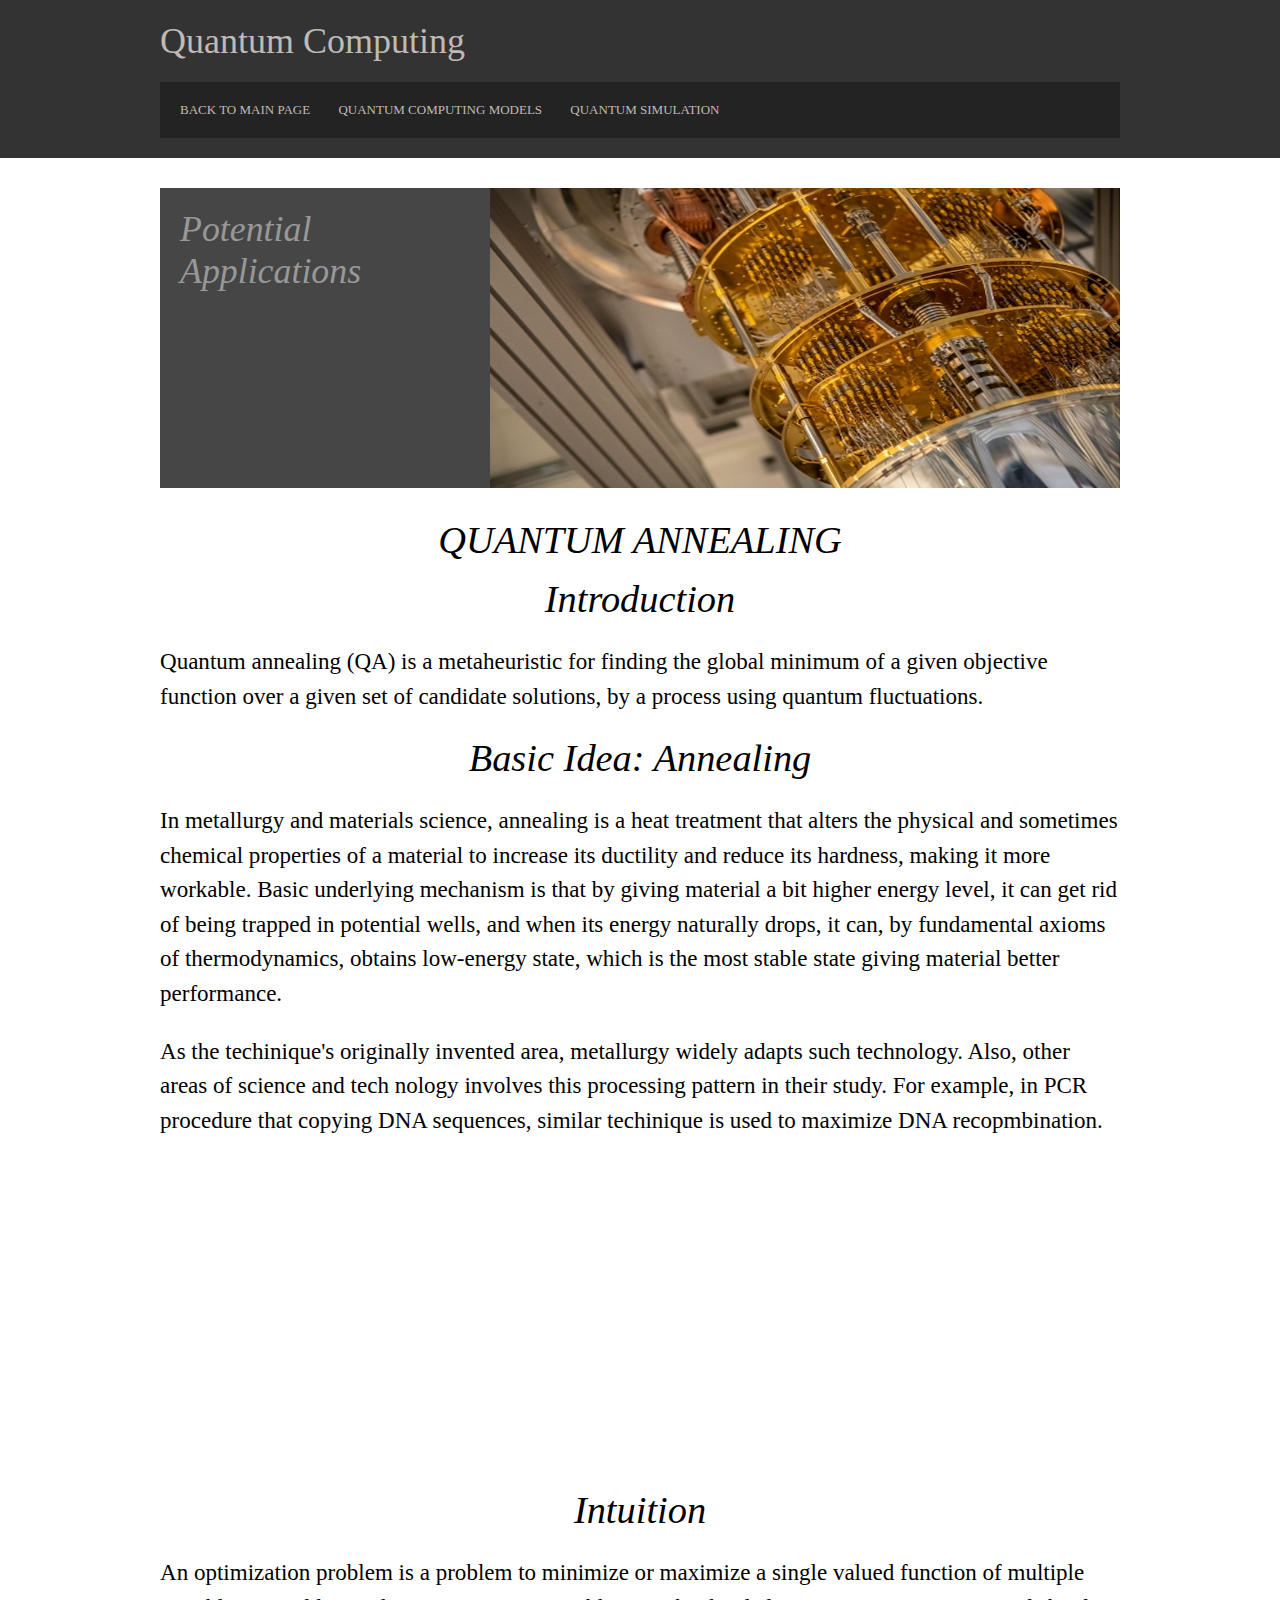
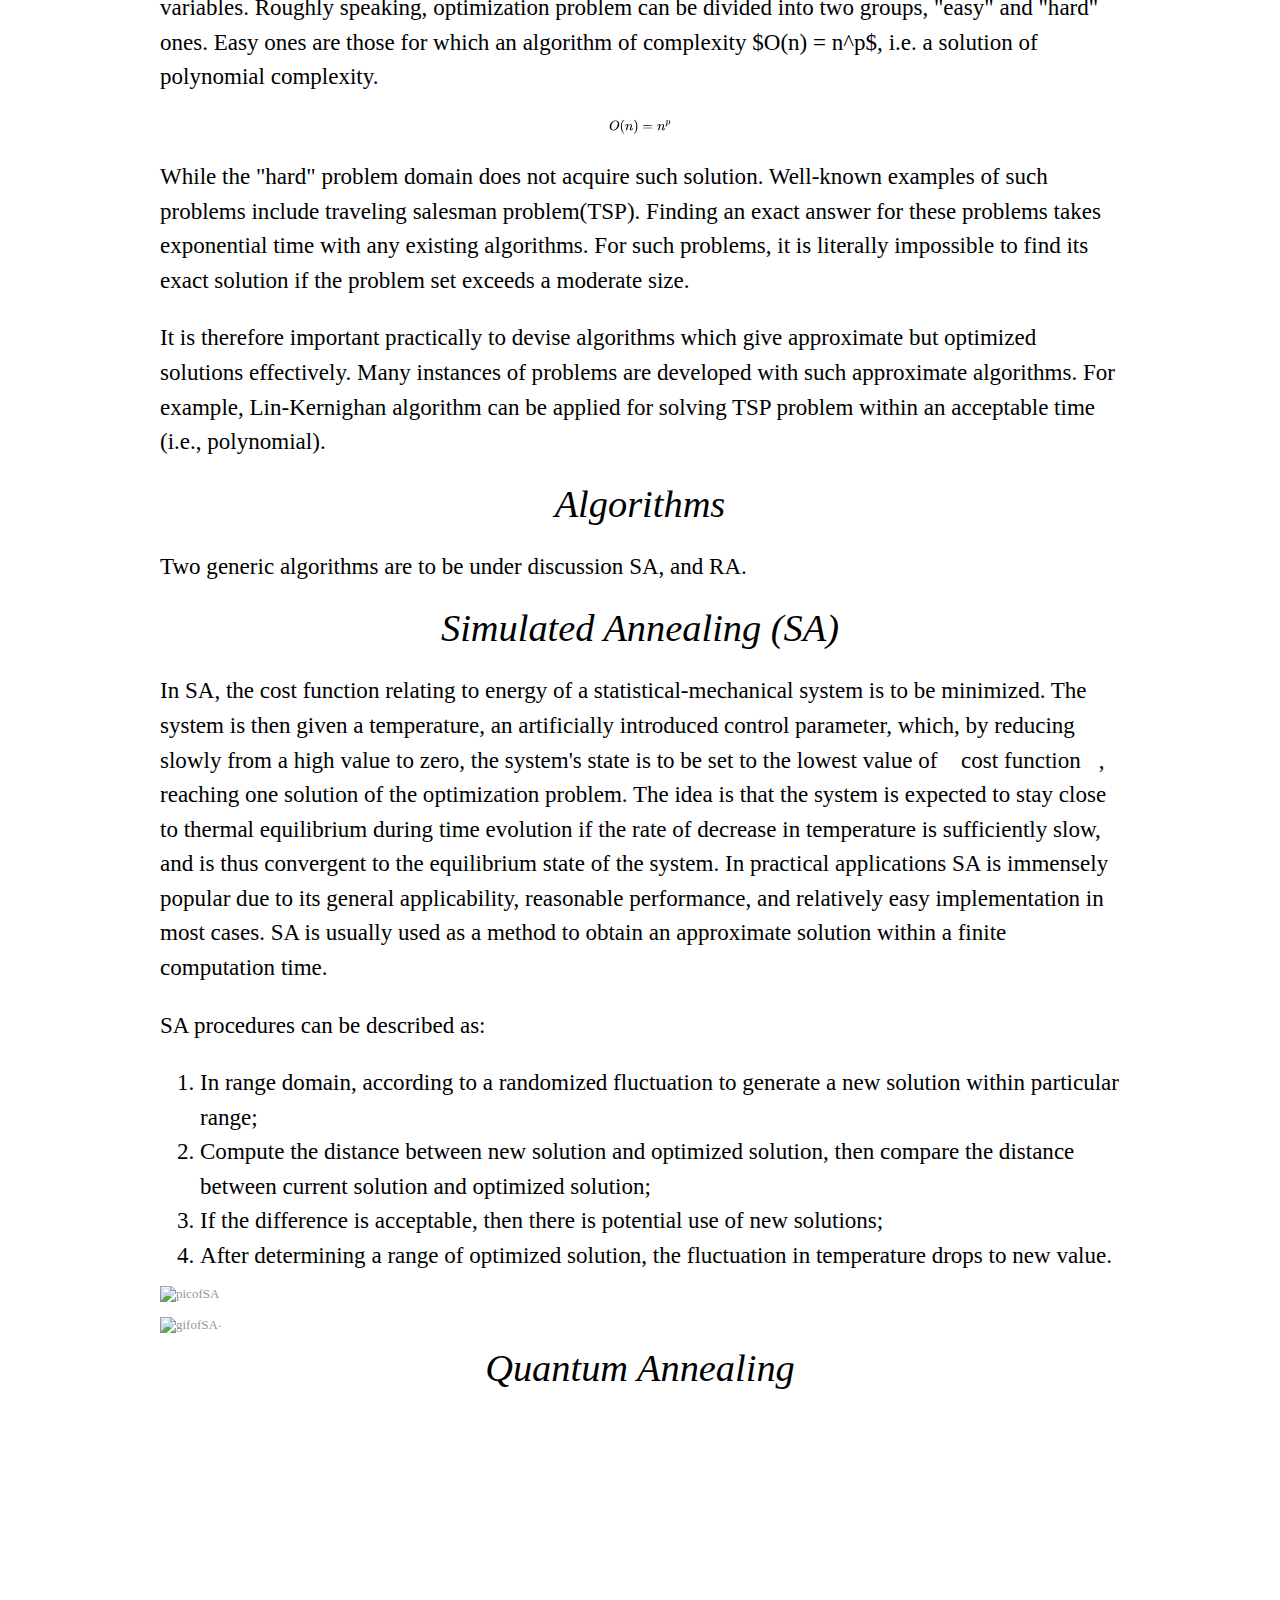
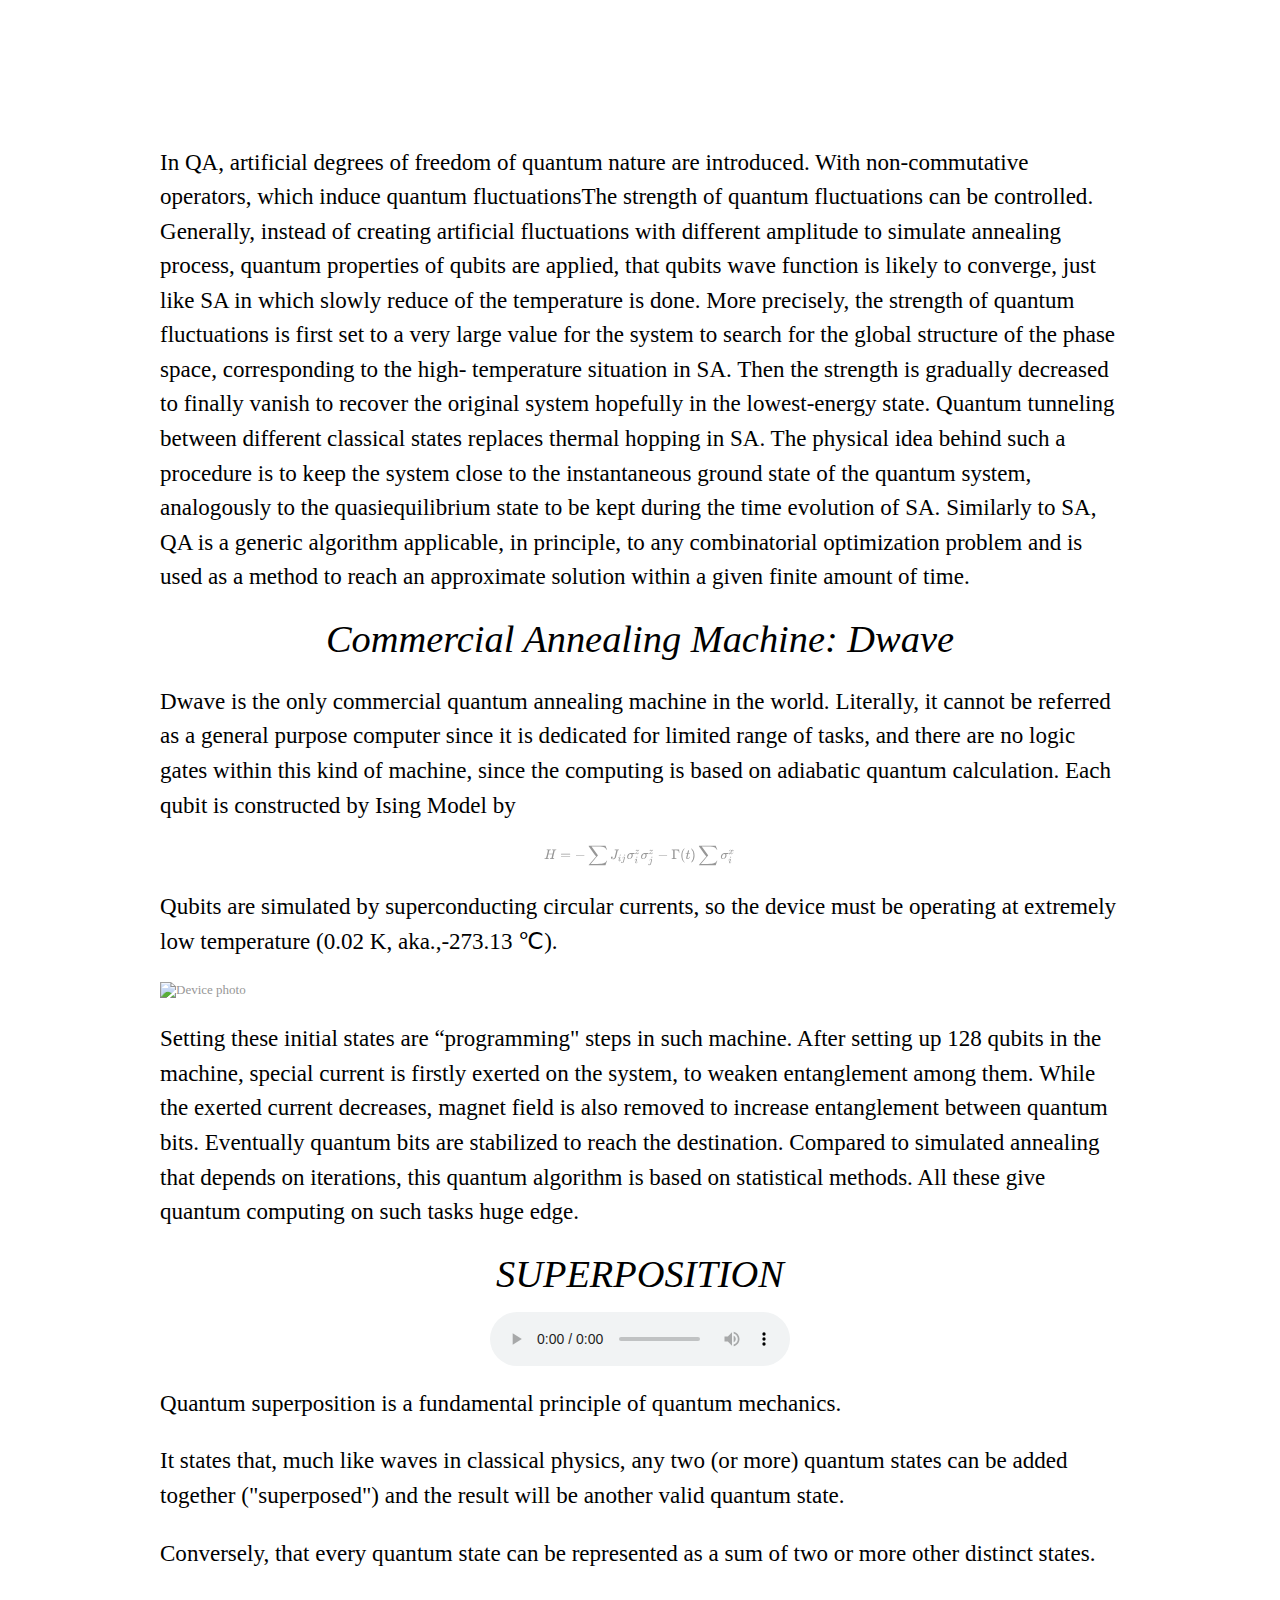
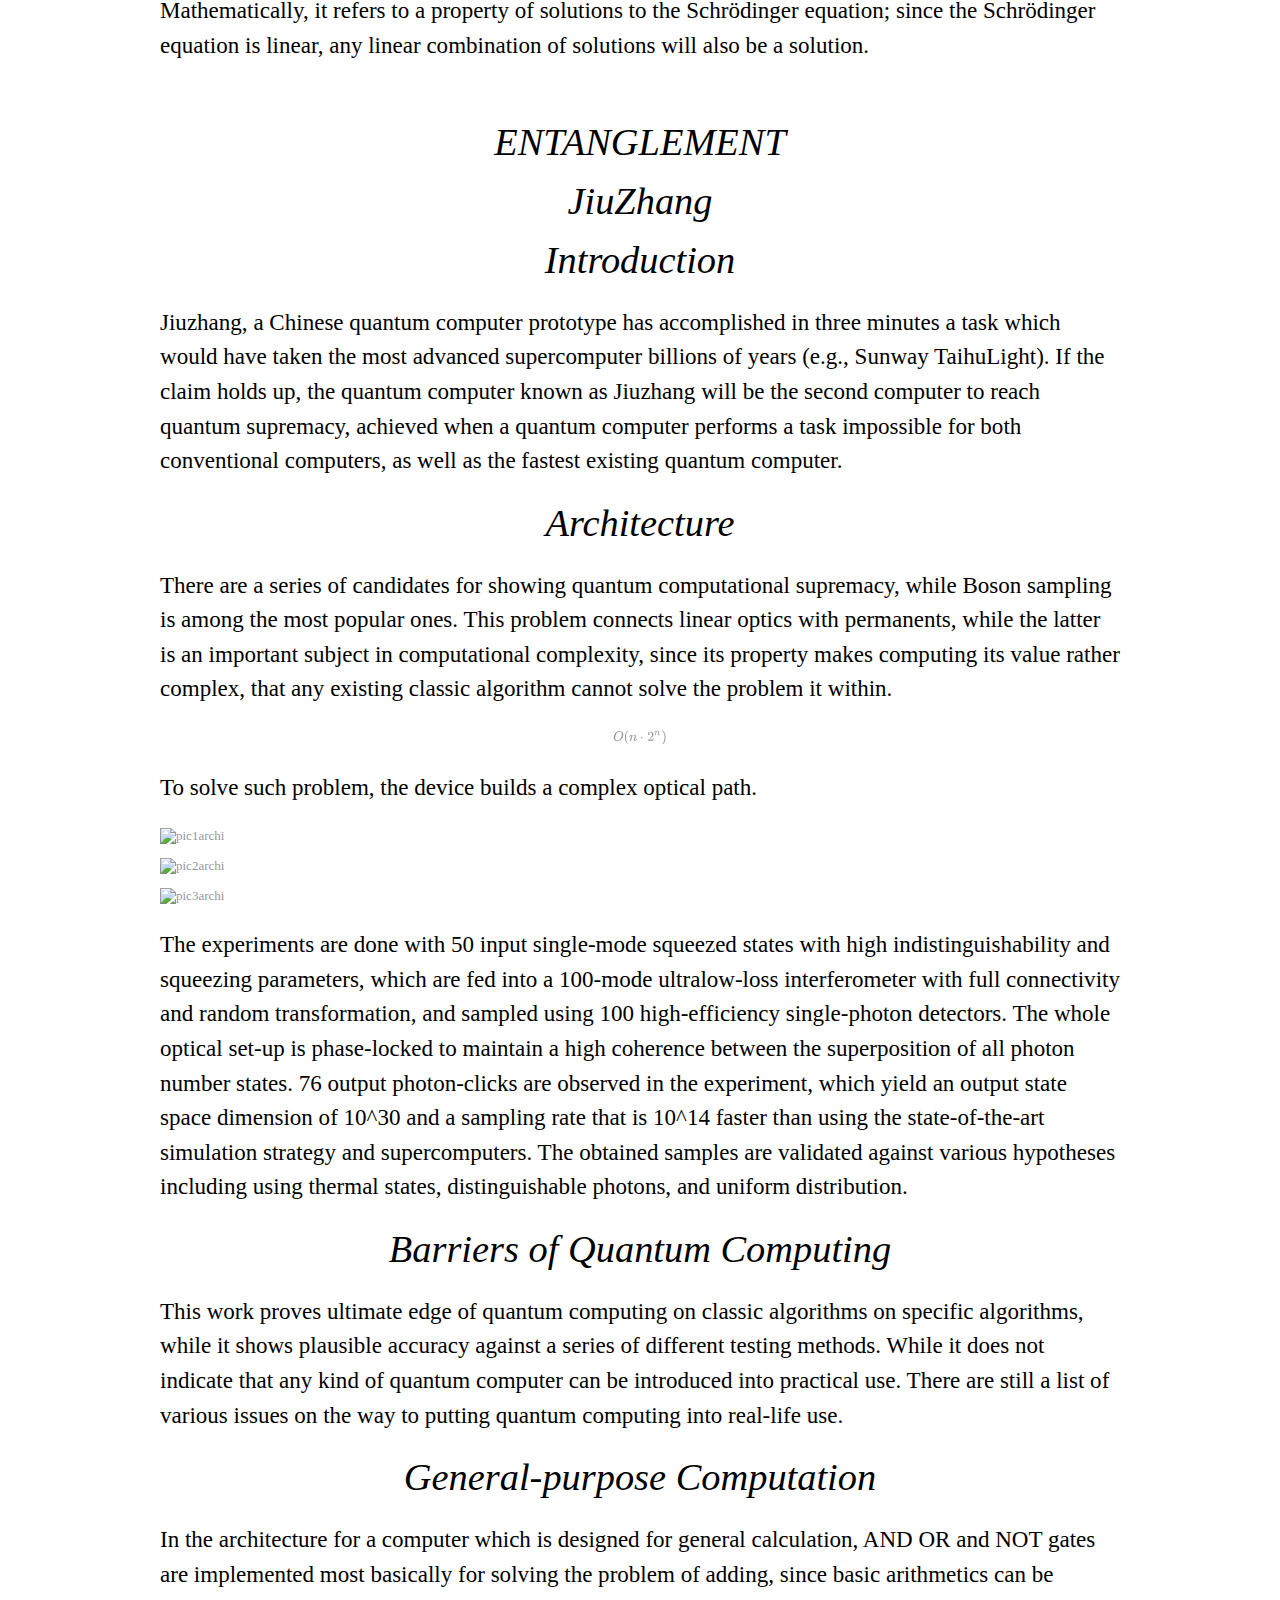
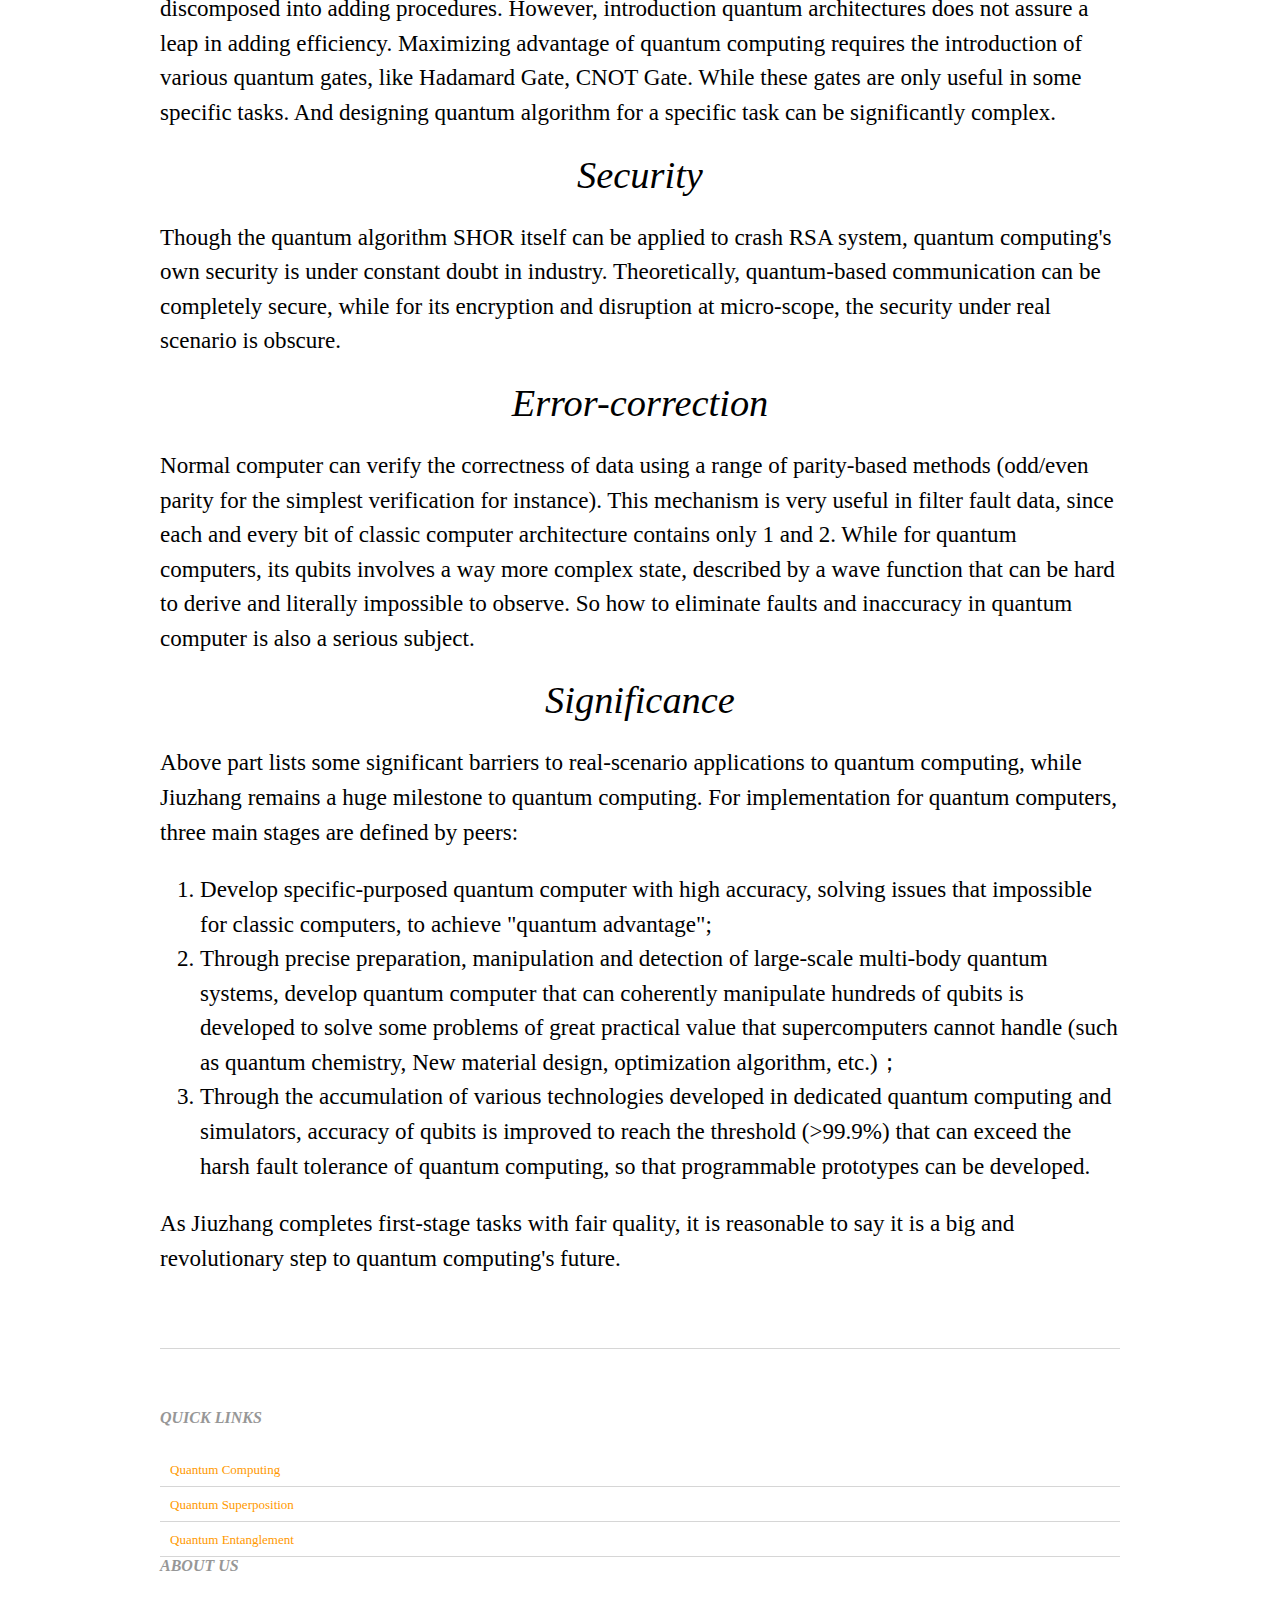
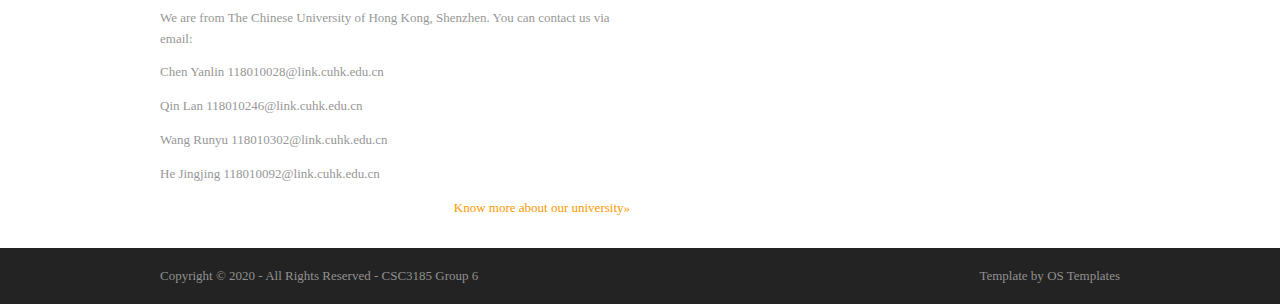
==== commit 226dfe4d: "Update index.html" ====
--- a/PotentialApplication/index.html
+++ b/PotentialApplication/index.html
@@ -48,7 +48,9 @@
 <h3 align="center" style="font-size:3vw; color:black">Basic Idea: Annealing</h3>
 <p style="font-size:1.8vw;line-height: 1.5; color:black; font-family:verdana; font-style: normal">In metallurgy and materials science, annealing is a heat treatment that alters the physical and sometimes chemical properties of a material to increase its ductility and reduce its hardness, making it more workable. Basic underlying mechanism is that by giving material a bit higher energy level, it can get rid of being trapped in potential wells, and when its energy naturally drops, it can, by fundamental axioms of thermodynamics, obtains low-energy state, which is the most stable state giving material better performance.</p>
 <p style="font-size:1.8vw;line-height: 1.5; color:black; font-family:verdana; font-style: normal">As the techinique&#39;s originally invented area, metallurgy widely adapts such technology. Also, other areas of science and tech nology involves this processing pattern in their study. For example, in PCR procedure that copying DNA sequences, similar techinique is used to maximize DNA recopmbination. </p>
+<p align="center">
 <iframe width="560" height="315" src="https://www.youtube.com/embed/GnCaCXNTNgw" frameborder="0" allow="autoplay; encrypted-media" allowfullscreen="" align="center"></iframe> 
+</p>
 <h3 align="center" style="font-size:3vw; color:black">Intuition</h3>
 <p style="font-size:1.8vw;line-height: 1.5; color:black; font-family:verdana; font-style: normal">An optimization problem is a problem to minimize or maximize a single valued function of multiple variables.  Roughly speaking, optimization problem can be divided into two groups, &quot;easy&quot; and &quot;hard&quot; ones.  Easy ones are those for which an algorithm of complexity $O(n) = n^p$, i.e. a solution of polynomial complexity. </p>
 <div contenteditable="false" spellcheck="false" class="mathjax-block md-end-block md-math-block md-rawblock" id="mathjax-n10" cid="n10" mdtype="math_block">
@@ -73,7 +75,9 @@
 <p><img src="images/demo/Flowchart-for-the-simulated-annealing-algorithm.png" alt="picofSA"></p>
 <p><img src="" referrerpolicy="no-referrer" alt="gifofSA">.</p>
 <h4 align="center" style="font-size:3vw; color:black">Quantum Annealing</h4>
+<p align="center">
  <iframe width="560" height="315" src="https://www.youtube.com/embed/UV_RlCAc5Zs" frameborder="0" allow="autoplay; encrypted-media" allowfullscreen=""></iframe>
+ </p>
 <p style="font-size:1.8vw;line-height: 1.5; color:black; font-family:verdana; font-style: normal">In QA, artificial degrees of freedom of quantum nature are introduced. With non-commutative operators, which induce quantum fluctuationsThe strength of quantum fluctuations can be controlled. Generally, instead of creating artificial fluctuations with different amplitude to simulate annealing process, quantum properties of qubits are applied, that qubits wave function is likely to converge, just like SA in which slowly reduce of  the temperature is done. More precisely, the strength of quantum fluctuations is first set to a very large value for the system to search for the global structure of the phase space, corresponding to the high- temperature situation in SA. Then the strength is gradually decreased to finally vanish to recover the original system hopefully in the lowest-energy state. Quantum tunneling between different classical states replaces thermal hopping in SA. The physical idea behind such a procedure is to keep the system close to the instantaneous ground state of the quantum system, analogously to the quasiequilibrium state to be kept during the time evolution of SA. Similarly to SA, QA is a generic algorithm applicable, in principle, to any combinatorial optimization problem and is used as a method to reach an approximate solution within a given finite amount of time.</p>
 <h3 align="center" style="font-size:3vw; color:black" >Commercial Annealing Machine: Dwave</h3>
 <p style="font-size:1.8vw;line-height: 1.5; color:black; font-family:verdana; font-style: normal">Dwave is the only commercial quantum annealing machine in the world. Literally, it cannot be referred as a general purpose computer since it is dedicated for limited range of tasks, and there are no logic gates within this kind of machine, since the computing is based on adiabatic quantum calculation. Each qubit is constructed by Ising Model by</p>
@@ -156,35 +160,18 @@
     <!-- ########################################################################################## -->
     <!-- ########################################################################################## -->
     <div id="homepage" class="last clear">
-      <section class="one_quarter">
-        <h2 class="title">From The Blog</h2>
-        <article>
-          <header>
-            <h2>Post Title</h2>
-            <address>
-            <a href="#">Admin</a>, domainname.com
-            </address>
-            <time datetime="2000-04-06">Friday, 6<sup>th</sup> April 2000</time>
-          </header>
-          <p>Nulla facilisi. Ut fringilla. Suspendisse potenti. Nunc feugiat mi a tellus consequat imperdiet.</p>
-          <footer class="more"><a href="https://en.wikipedia.org/wiki/Quantum_computing">Wikipidia &raquo;</a></footer>
-        </article>
-      </section>
-      <section class="one_quarter">
+      <section class="tow_quarter">
         <h2 class="title">Quick Links</h2>
         <nav>
           <ul>
-            <li><a href="#">Lorem ipsum dolor sit</a></li>
-            <li><a href="#">Amet consectetur</a></li>
-            <li><a href="#">Praesent vel sem id</a></li>
-            <li><a href="#">Curabitur hendrerit est</a></li>
-            <li class="last"><a href="#">Sed a nulla urna</a></li>
+            <li><a href="https://en.wikipedia.org/wiki/Quantum_computing">Quantum Computing</a></li>
+            <li><a href="https://en.wikipedia.org/wiki/Quantum_superposition">Quantum Superposition</a></li>
+            <li class="last"><a href="https://en.wikipedia.org/wiki/Quantum_entanglement">Quantum Entanglement</a></li>
           </ul>
         </nav>
       </section>
       <section class="two_quarter lastbox">
         <h2 class="title">About US</h2>
-        <img class="imgl" src="images/demo/130x130.gif" width="130" height="130" alt="">
         <p>We are from The Chinese University of Hong Kong, Shenzhen. You can contact us via email:</p>
         <p>Chen Yanlin 118010028@link.cuhk.edu.cn</p>
         <p>Qin Lan 118010246@link.cuhk.edu.cn</p>
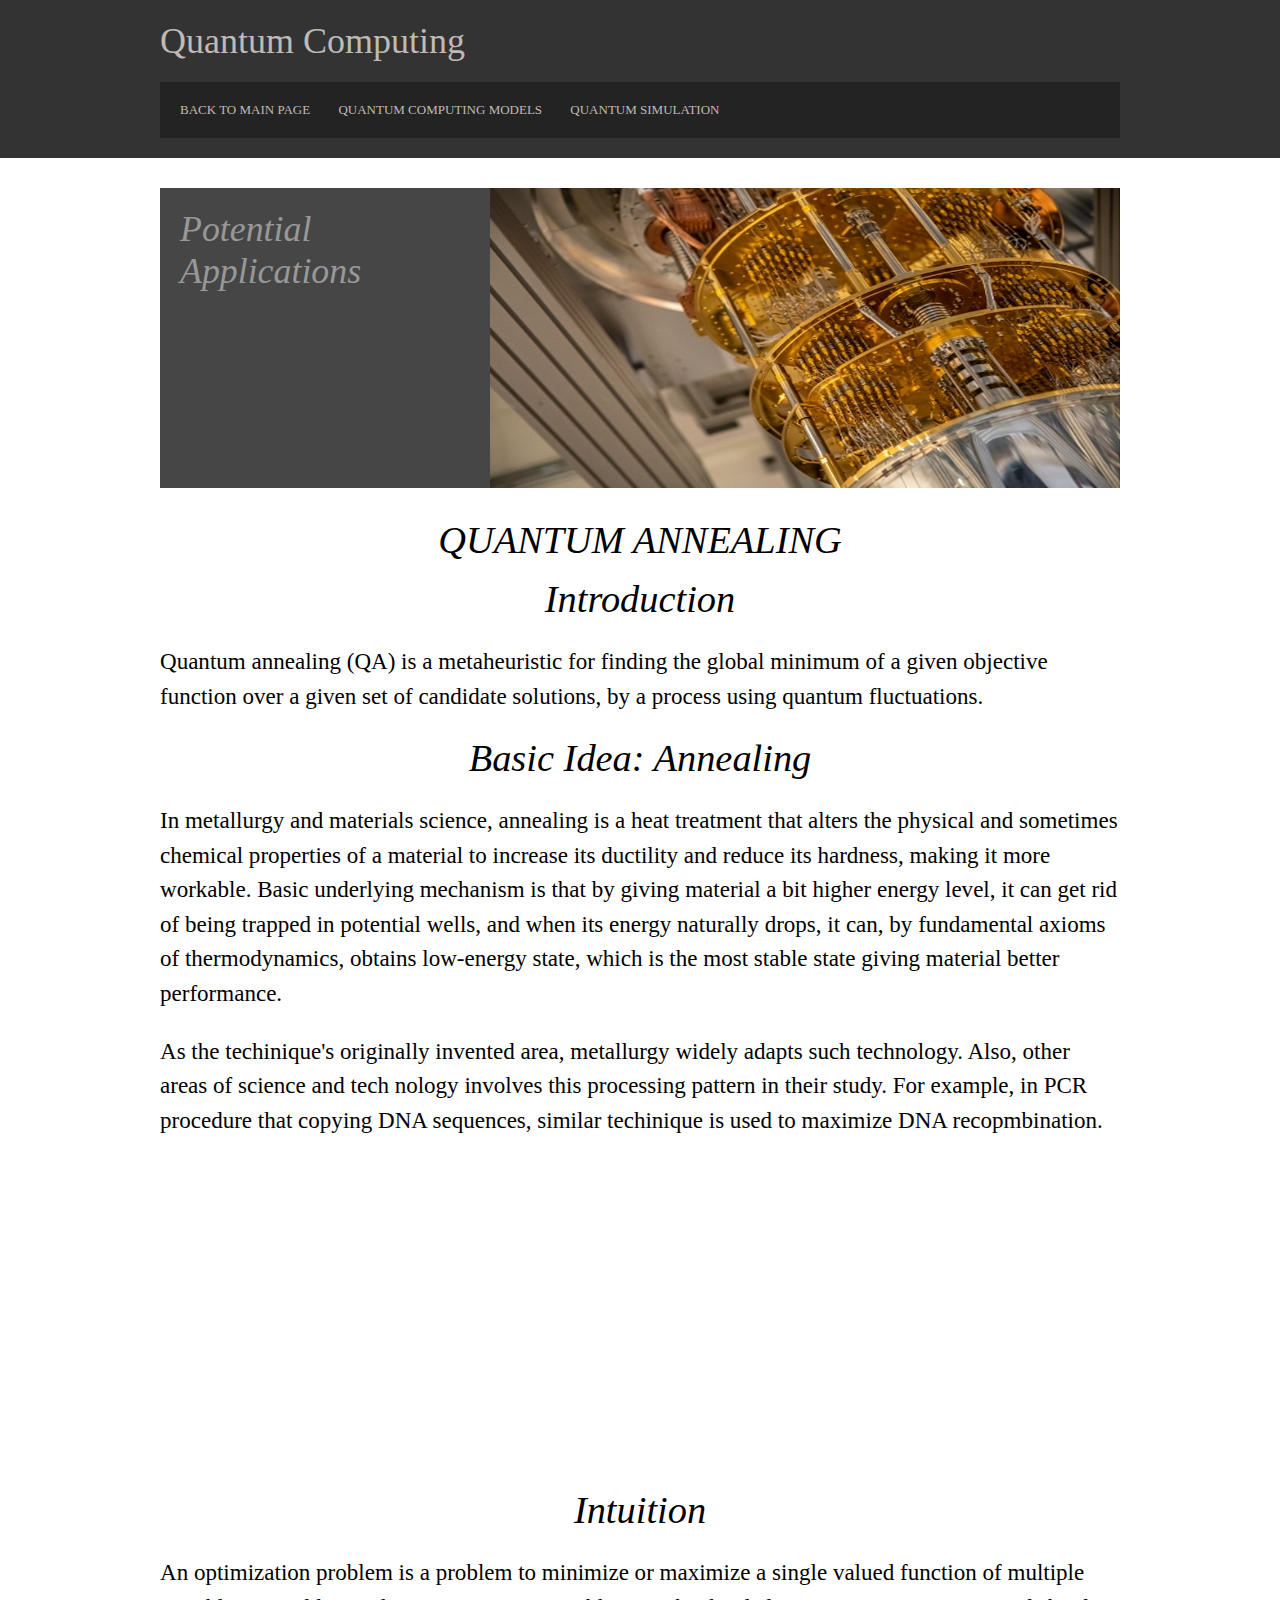
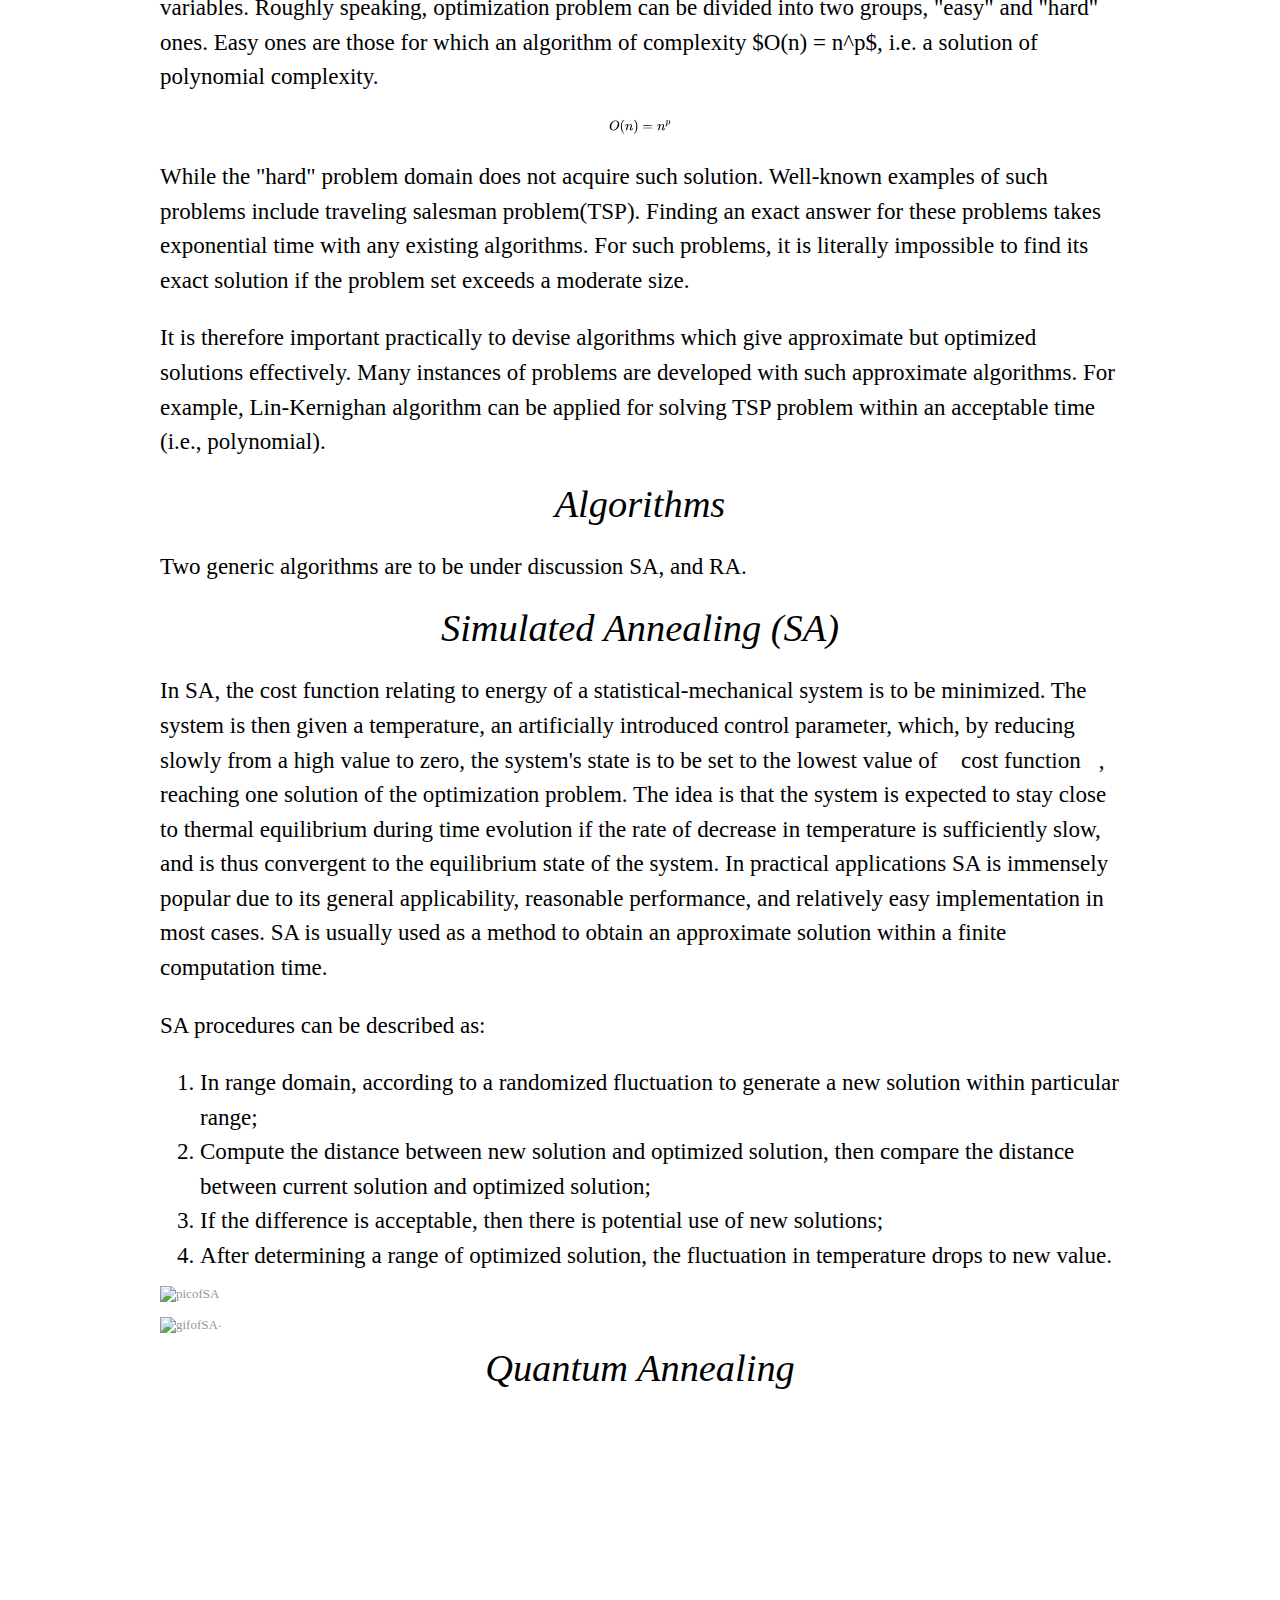
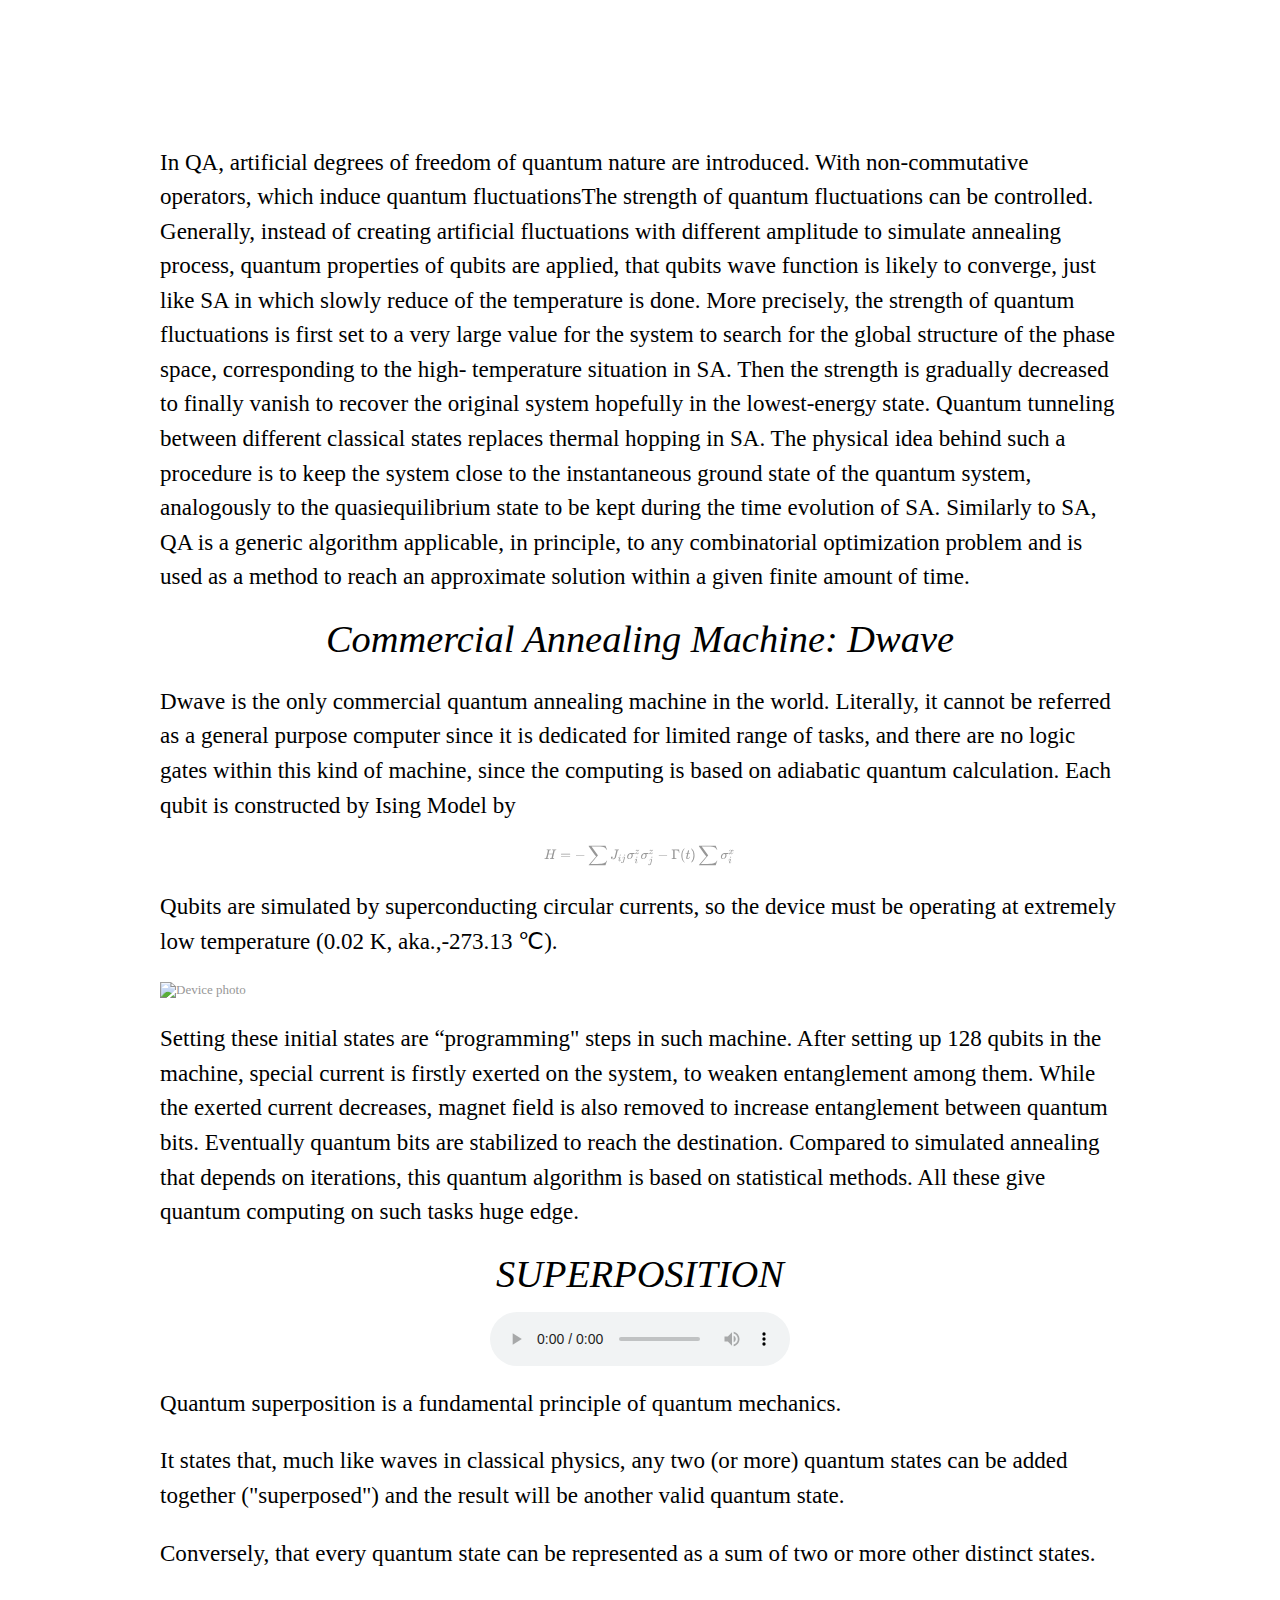
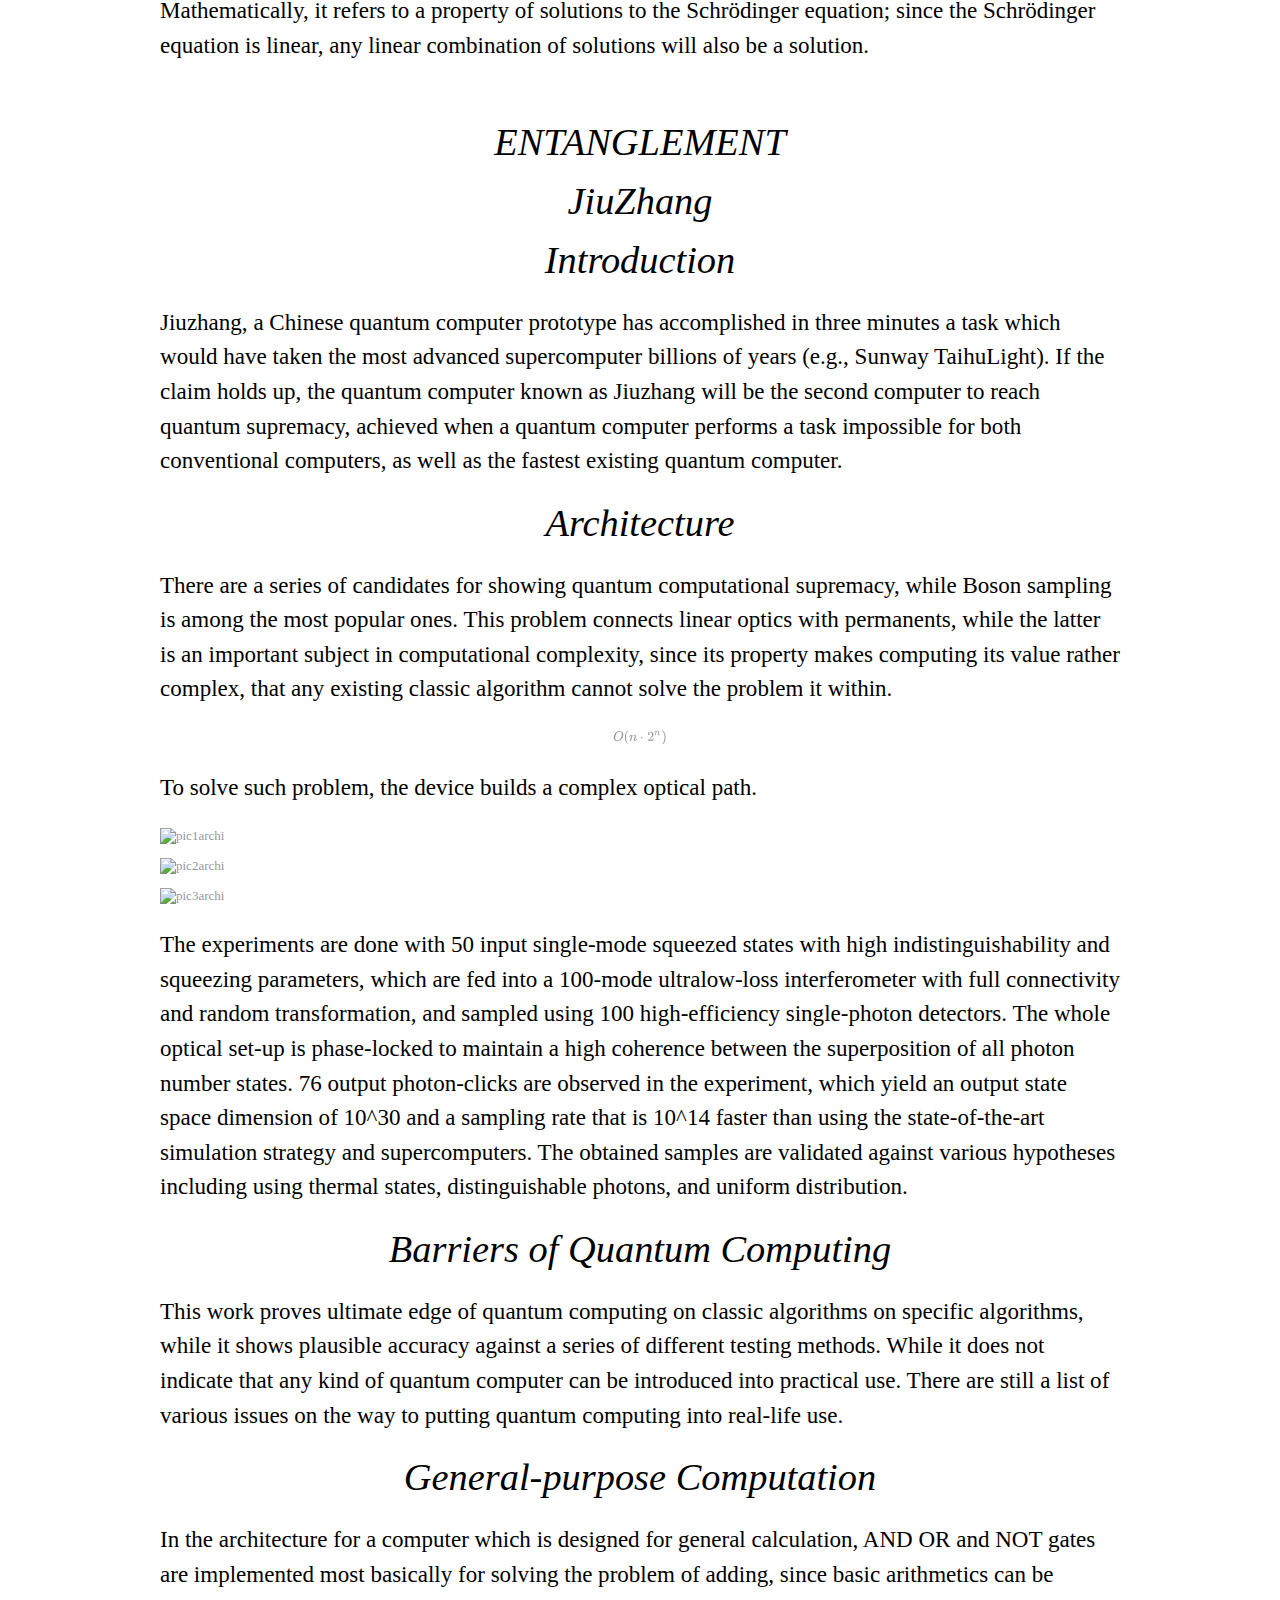
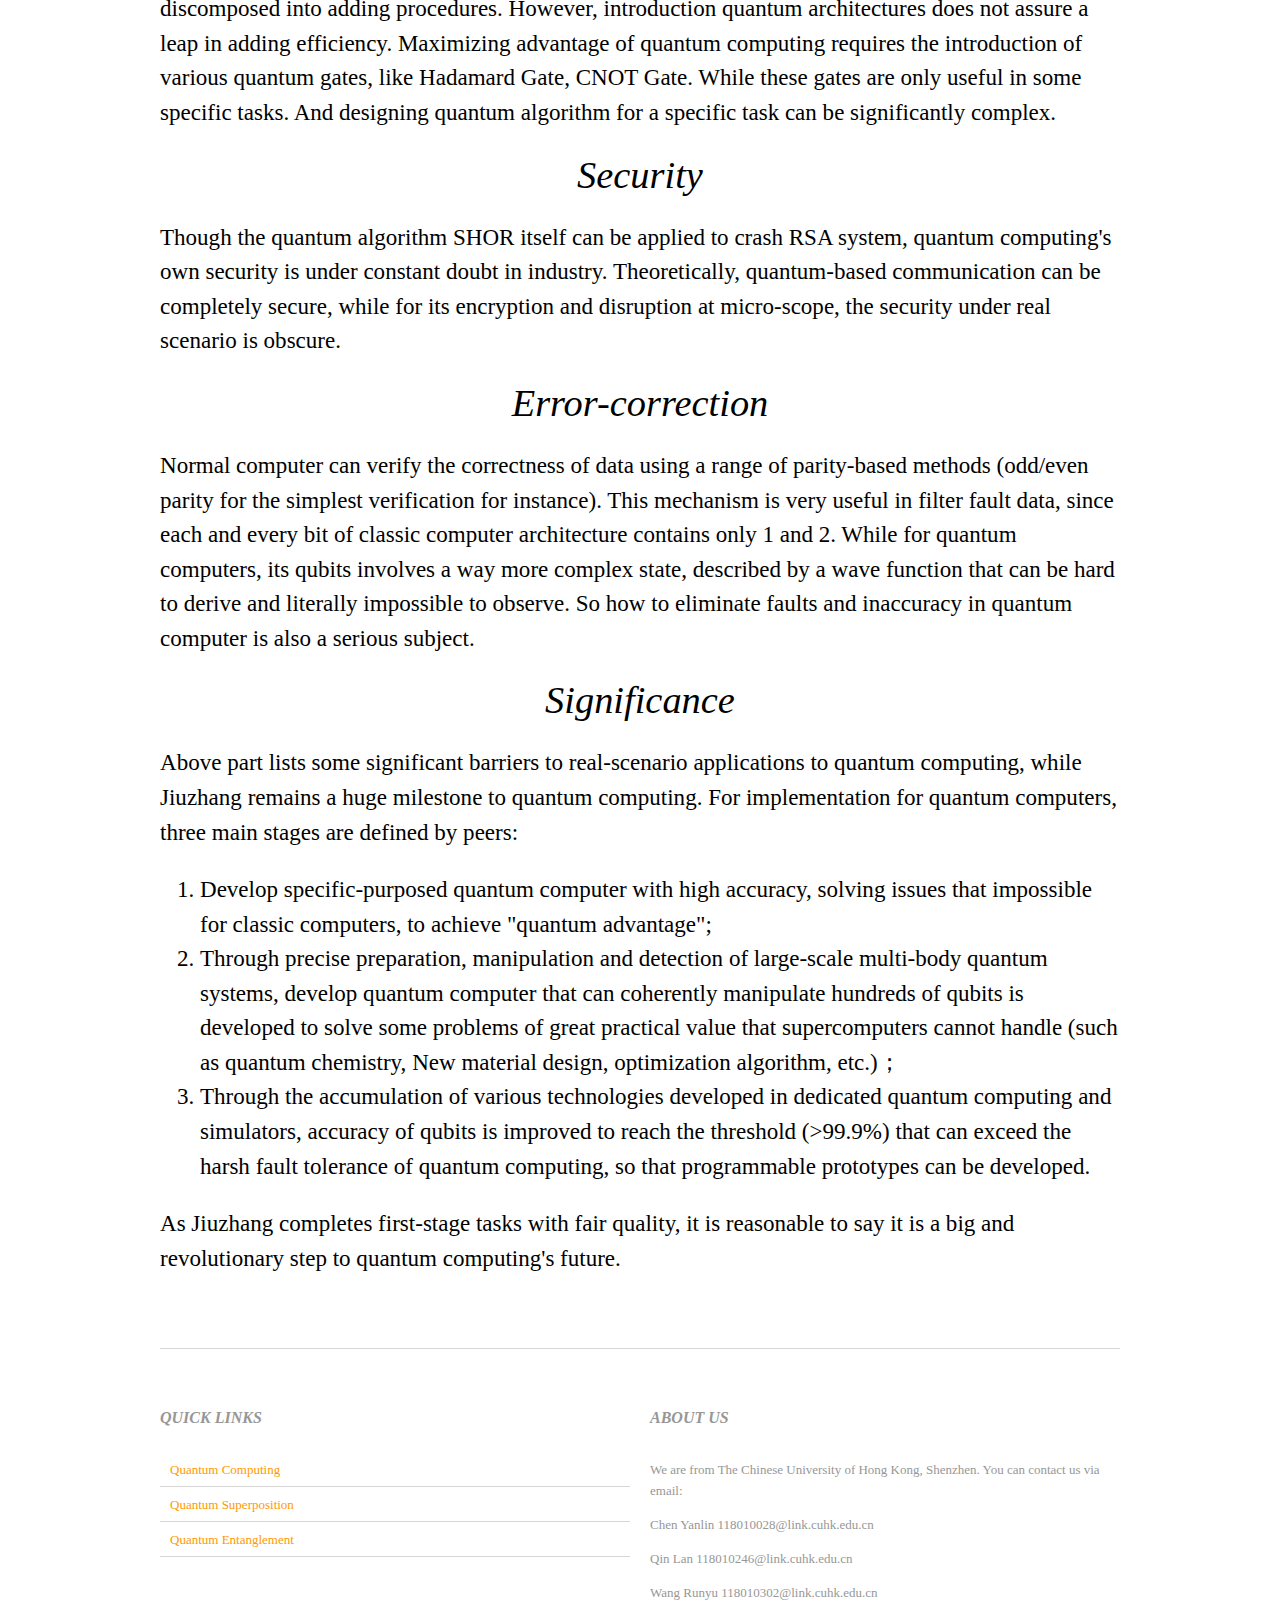
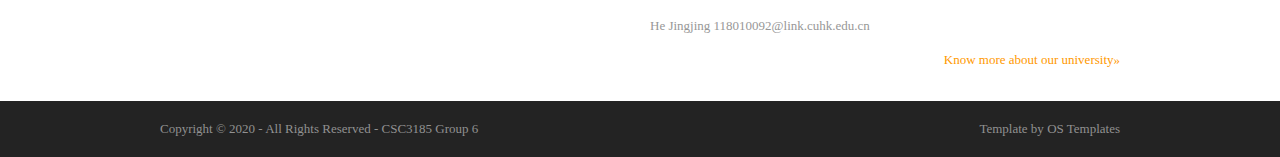
==== commit 338ea7ec: "Update index.html" ====
--- a/PotentialApplication/index.html
+++ b/PotentialApplication/index.html
@@ -160,7 +160,7 @@
     <!-- ########################################################################################## -->
     <!-- ########################################################################################## -->
     <div id="homepage" class="last clear">
-      <section class="tow_quarter">
+      <section class="two_quarter">
         <h2 class="title">Quick Links</h2>
         <nav>
           <ul>
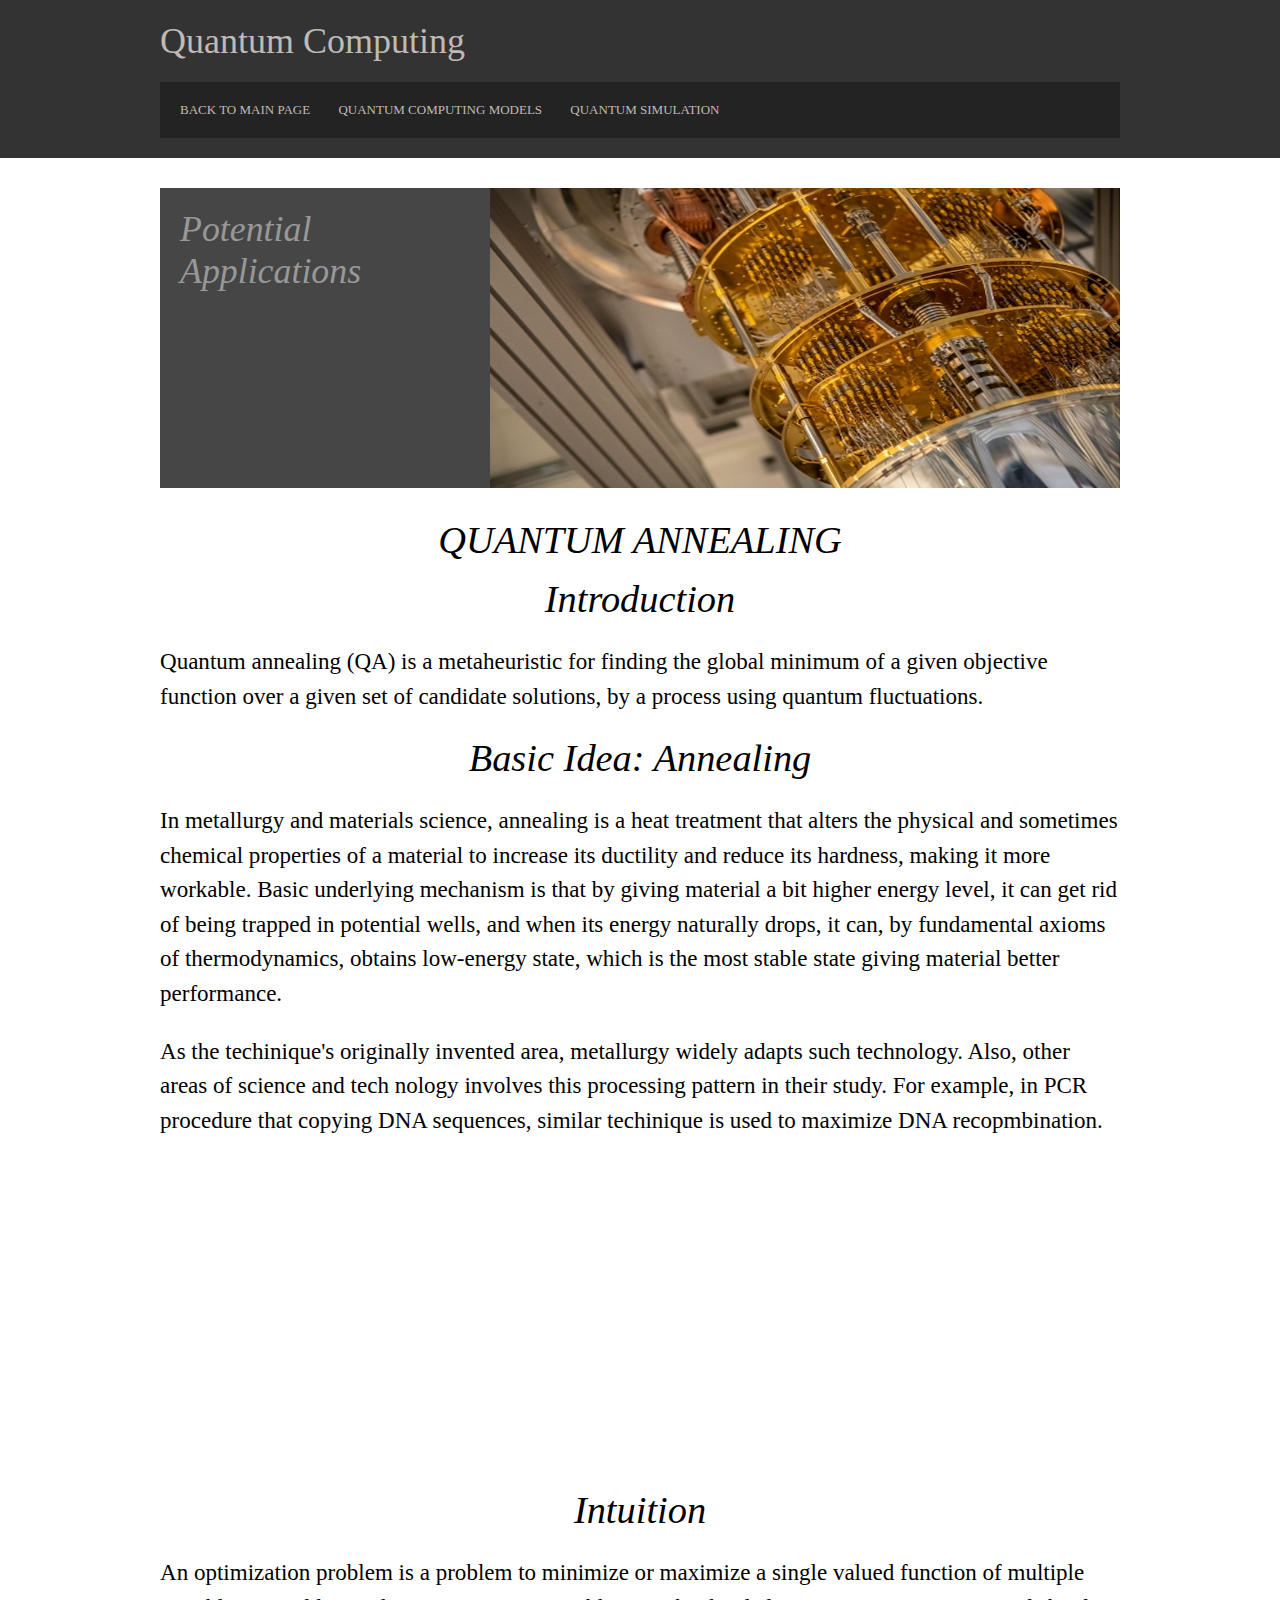
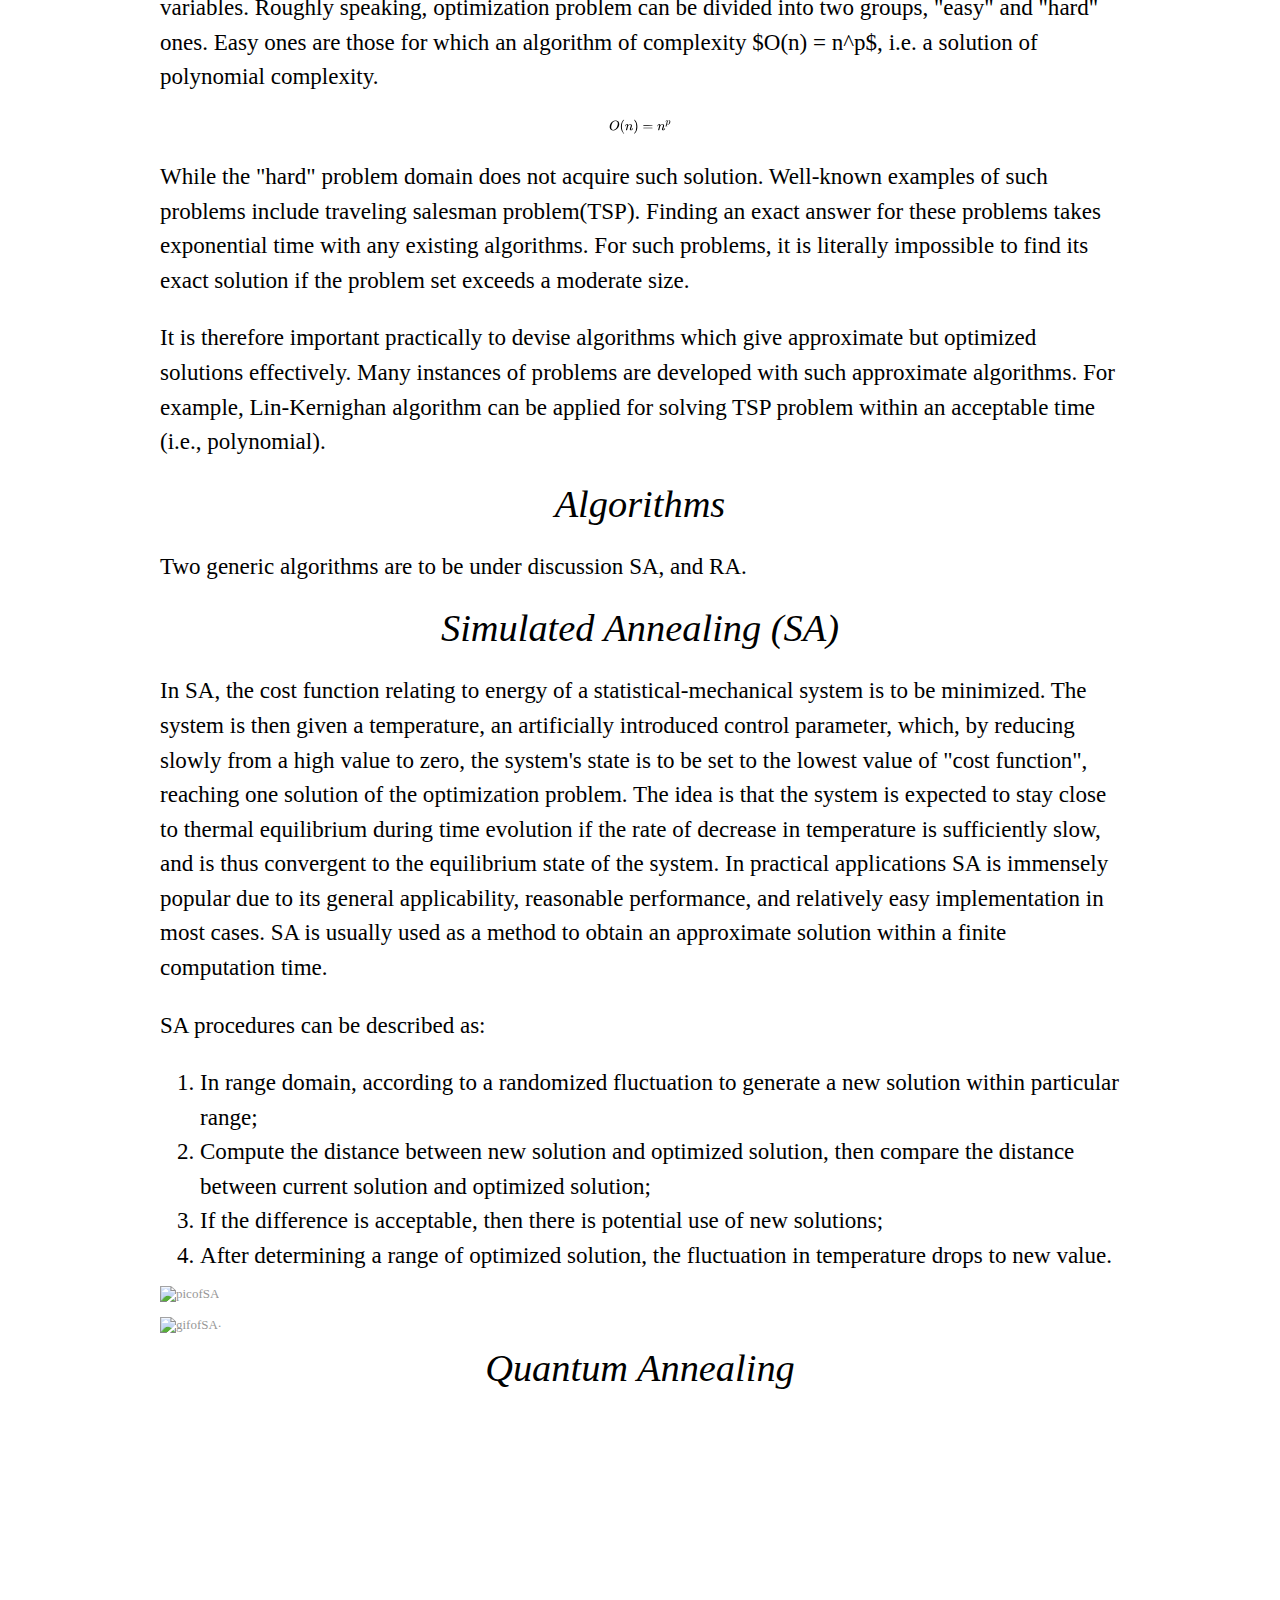
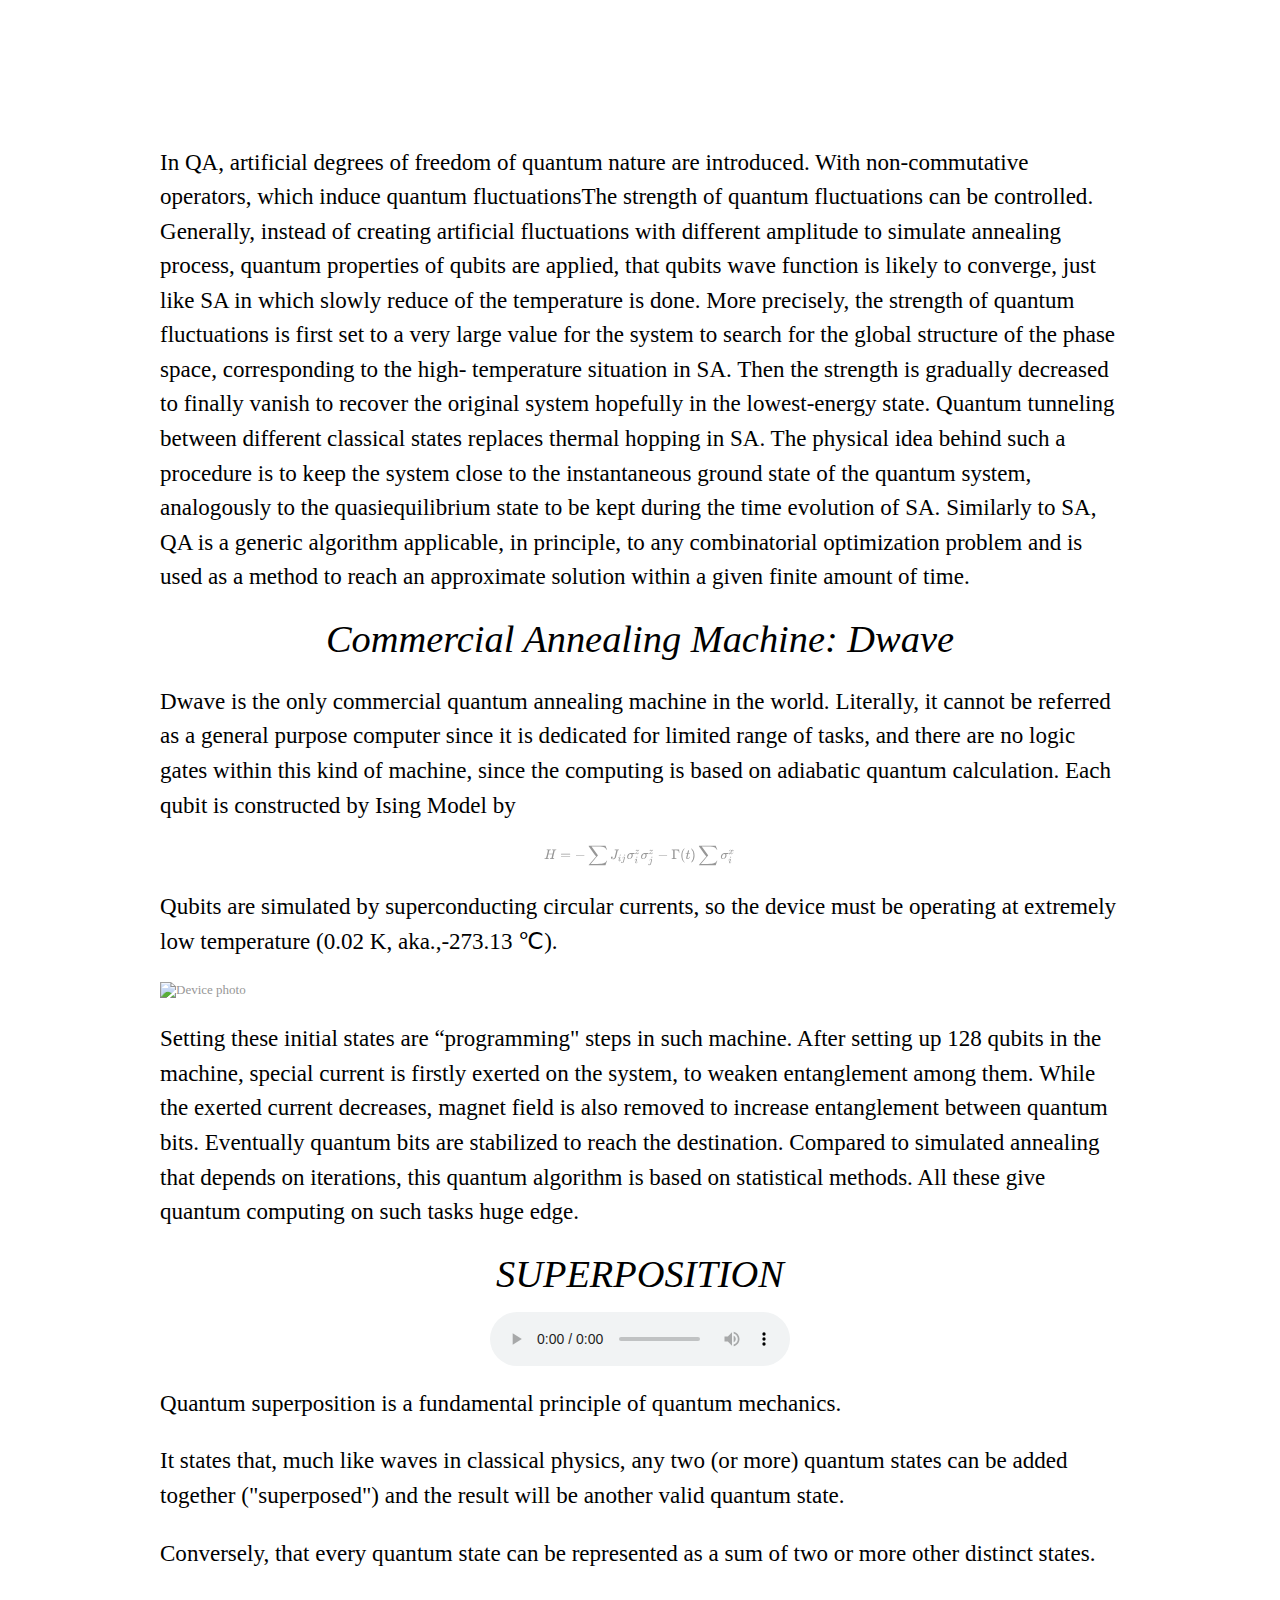
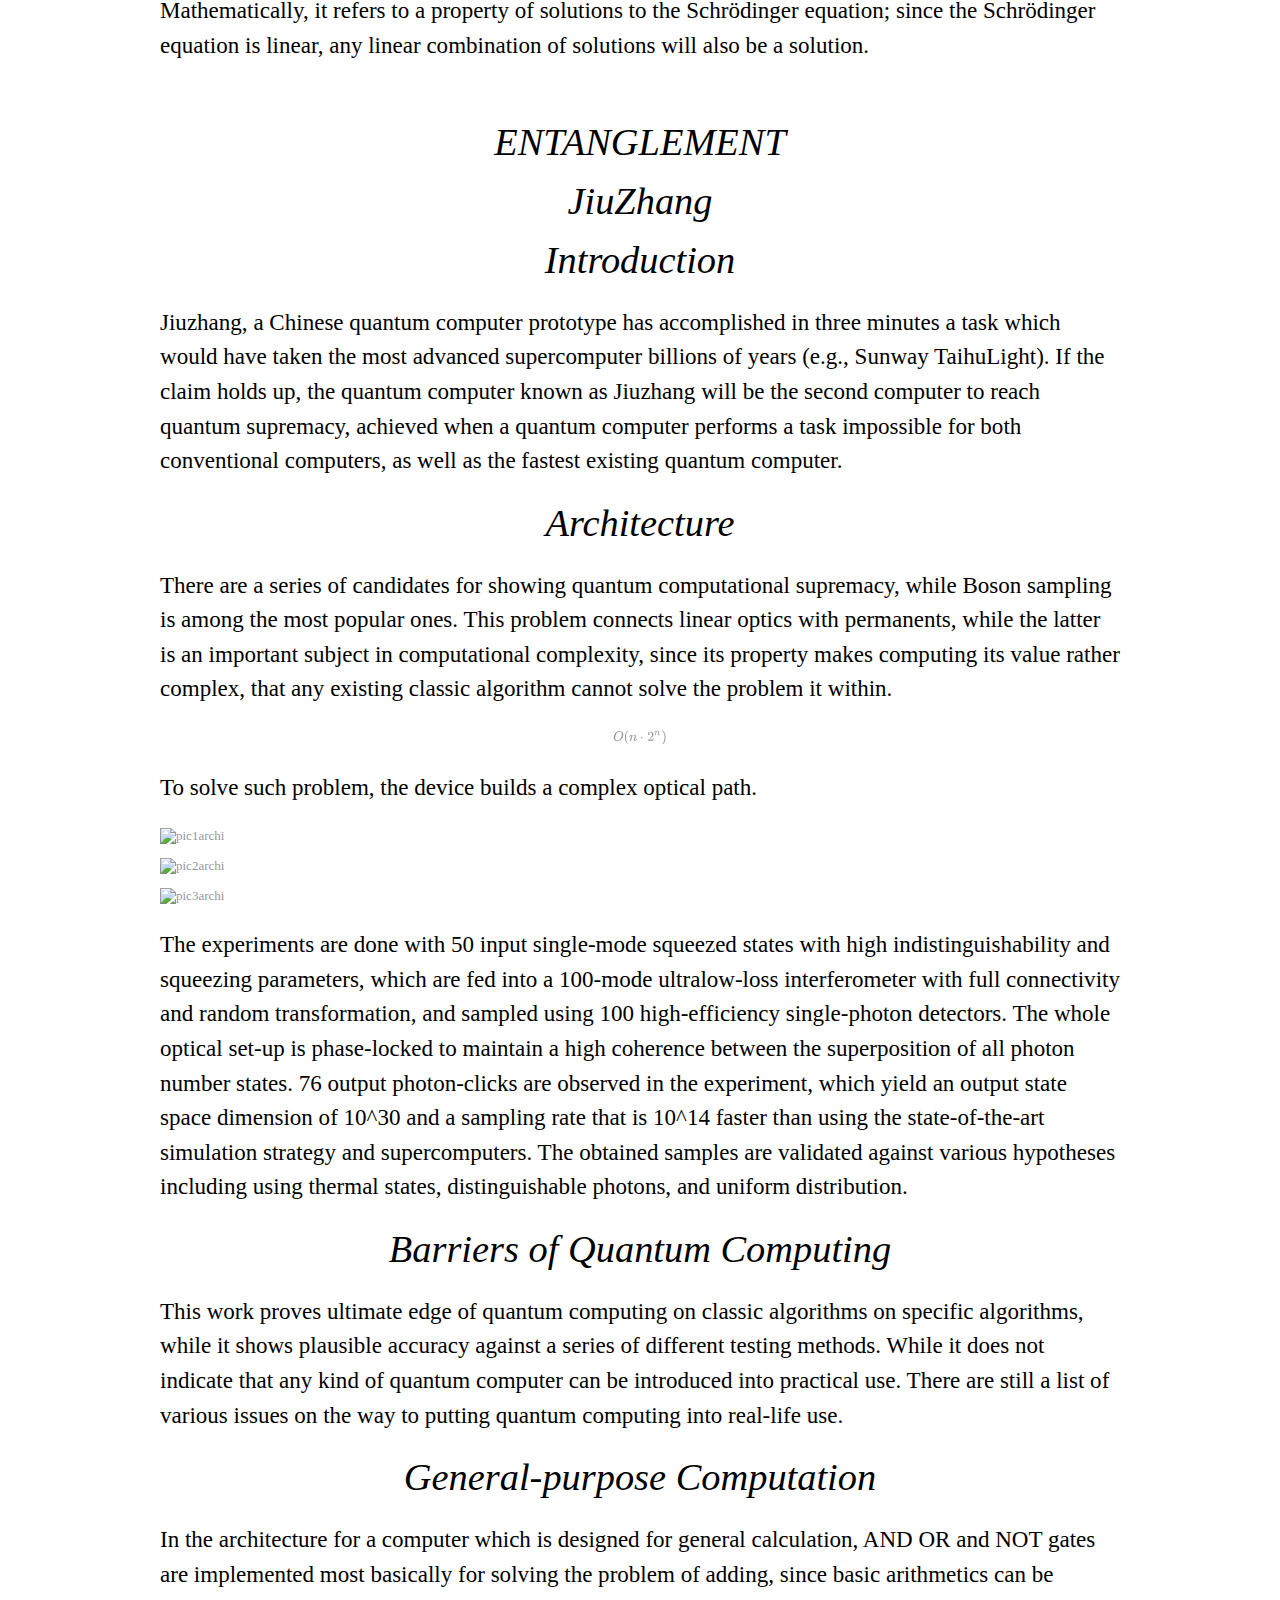
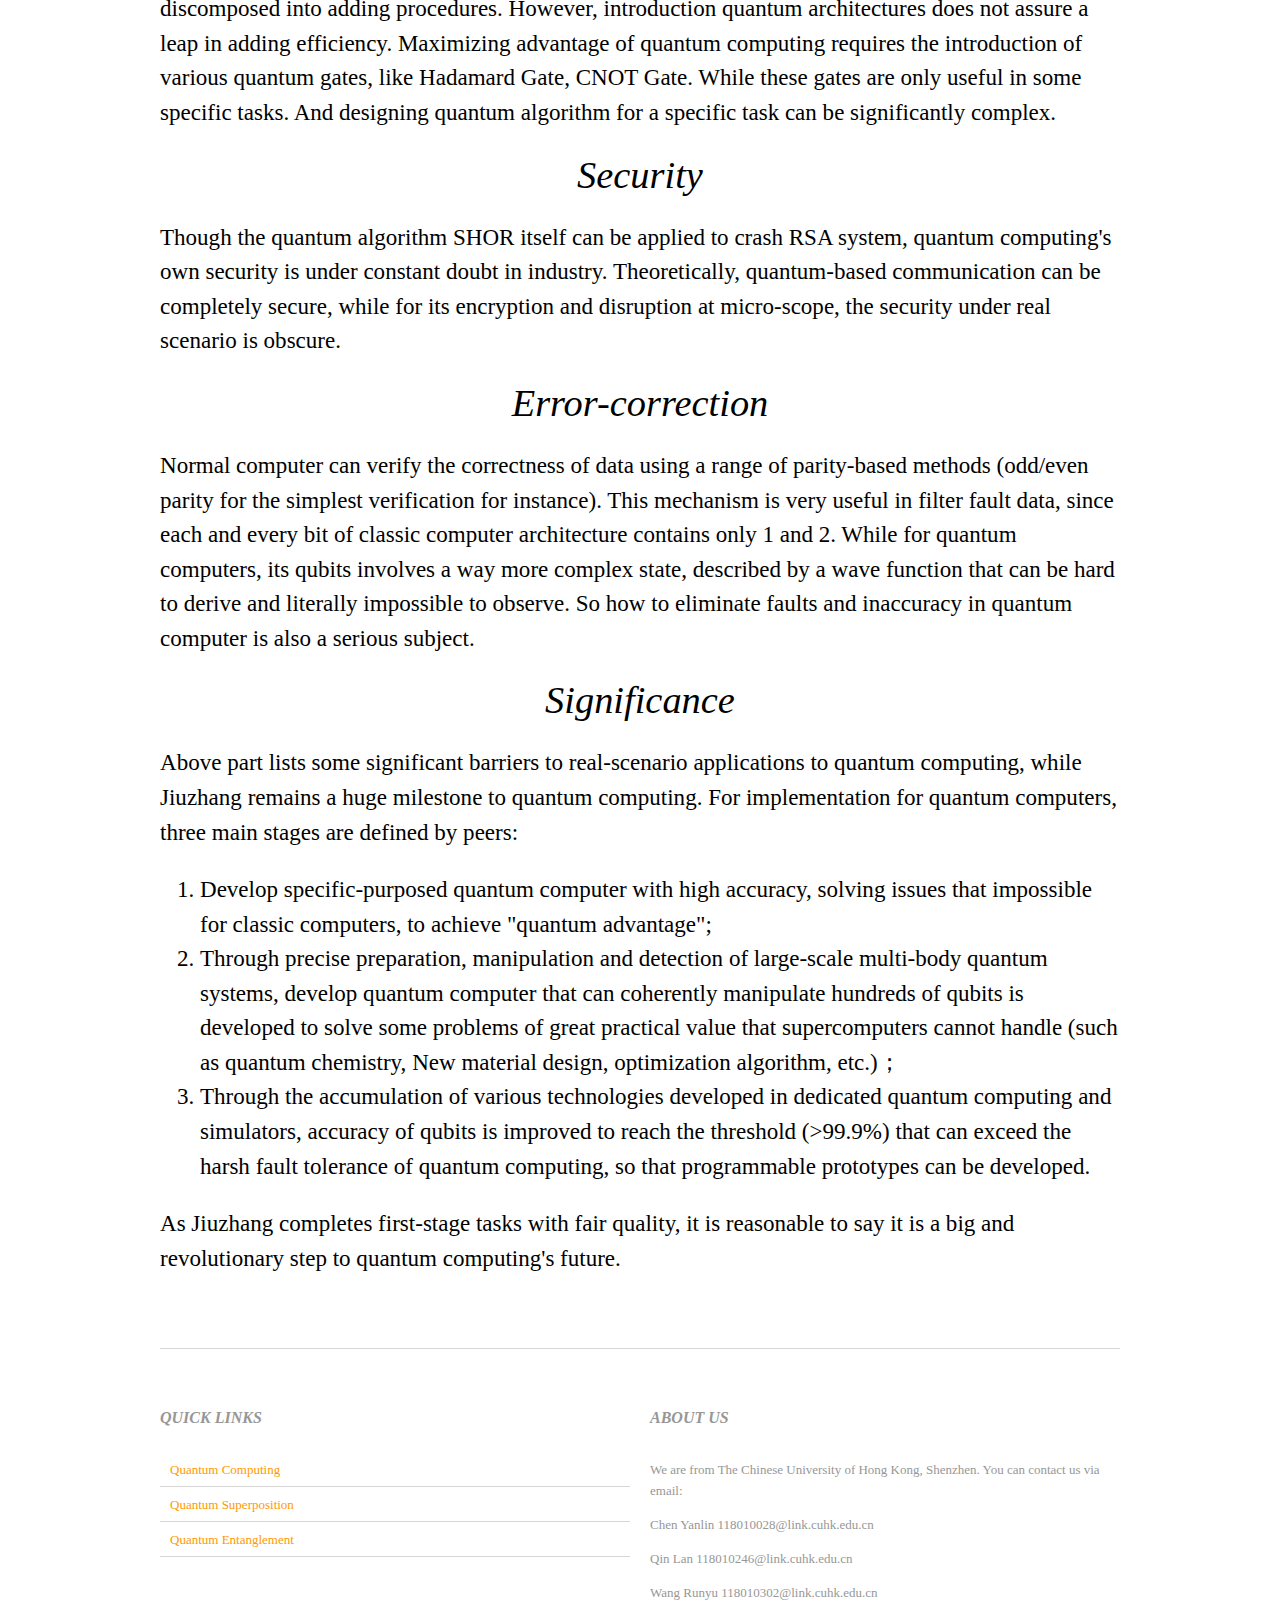
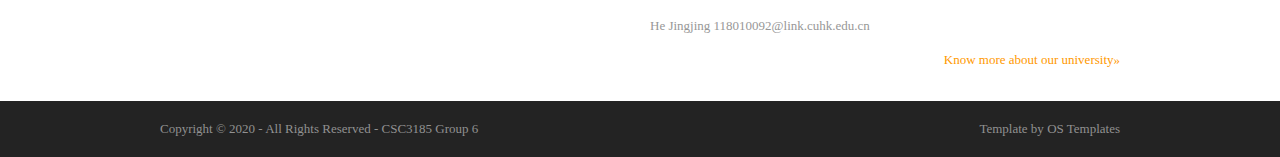
==== commit a4395b22: "Update index.html" ====
--- a/PotentialApplication/index.html
+++ b/PotentialApplication/index.html
@@ -63,7 +63,7 @@
 <h3 align="center" style="font-size:3vw; color:black">Algorithms</h3>
 <p style="font-size:1.8vw;line-height: 1.5; color:black; font-family:verdana; font-style: normal">Two generic algorithms are to be under discussion SA, and RA.</p>
 <h4 align="center" style="font-size:3vw; color:black">Simulated Annealing (SA)</h4>
-<p style="font-size:1.8vw;line-height: 1.5; color:black; font-family:verdana; font-style: normal">In SA, the cost function relating to energy of a statistical-mechanical system is to be minimized. The system is then given a temperature, an artificially introduced control parameter, which, by reducing slowly from a high value to zero, the system&#39;s state is to be set to the lowest value of 􏰀cost function􏰁, reaching one solution of the optimization problem. The idea is that the system is expected to stay close to thermal equilibrium during time evolution if the rate of decrease in temperature is sufficiently slow, and is thus convergent to the equilibrium state of the system. In practical applications SA is immensely popular due to its general applicability, reasonable performance, and relatively easy implementation in most cases. SA is usually used as a method to obtain an approximate solution within a finite computation time.</p>
+<p style="font-size:1.8vw;line-height: 1.5; color:black; font-family:verdana; font-style: normal">In SA, the cost function relating to energy of a statistical-mechanical system is to be minimized. The system is then given a temperature, an artificially introduced control parameter, which, by reducing slowly from a high value to zero, the system&#39;s state is to be set to the lowest value of "cost function", reaching one solution of the optimization problem. The idea is that the system is expected to stay close to thermal equilibrium during time evolution if the rate of decrease in temperature is sufficiently slow, and is thus convergent to the equilibrium state of the system. In practical applications SA is immensely popular due to its general applicability, reasonable performance, and relatively easy implementation in most cases. SA is usually used as a method to obtain an approximate solution within a finite computation time.</p>
 <p style="font-size:1.8vw;line-height: 1.5; color:black; font-family:verdana; font-style: normal">SA procedures can be described as:</p>
 <ol>
 <li style="font-size:1.8vw;line-height: 1.5; color:black; font-family:verdana; font-style: normal">In range domain, according to a randomized fluctuation to generate a new solution within particular range;</li>
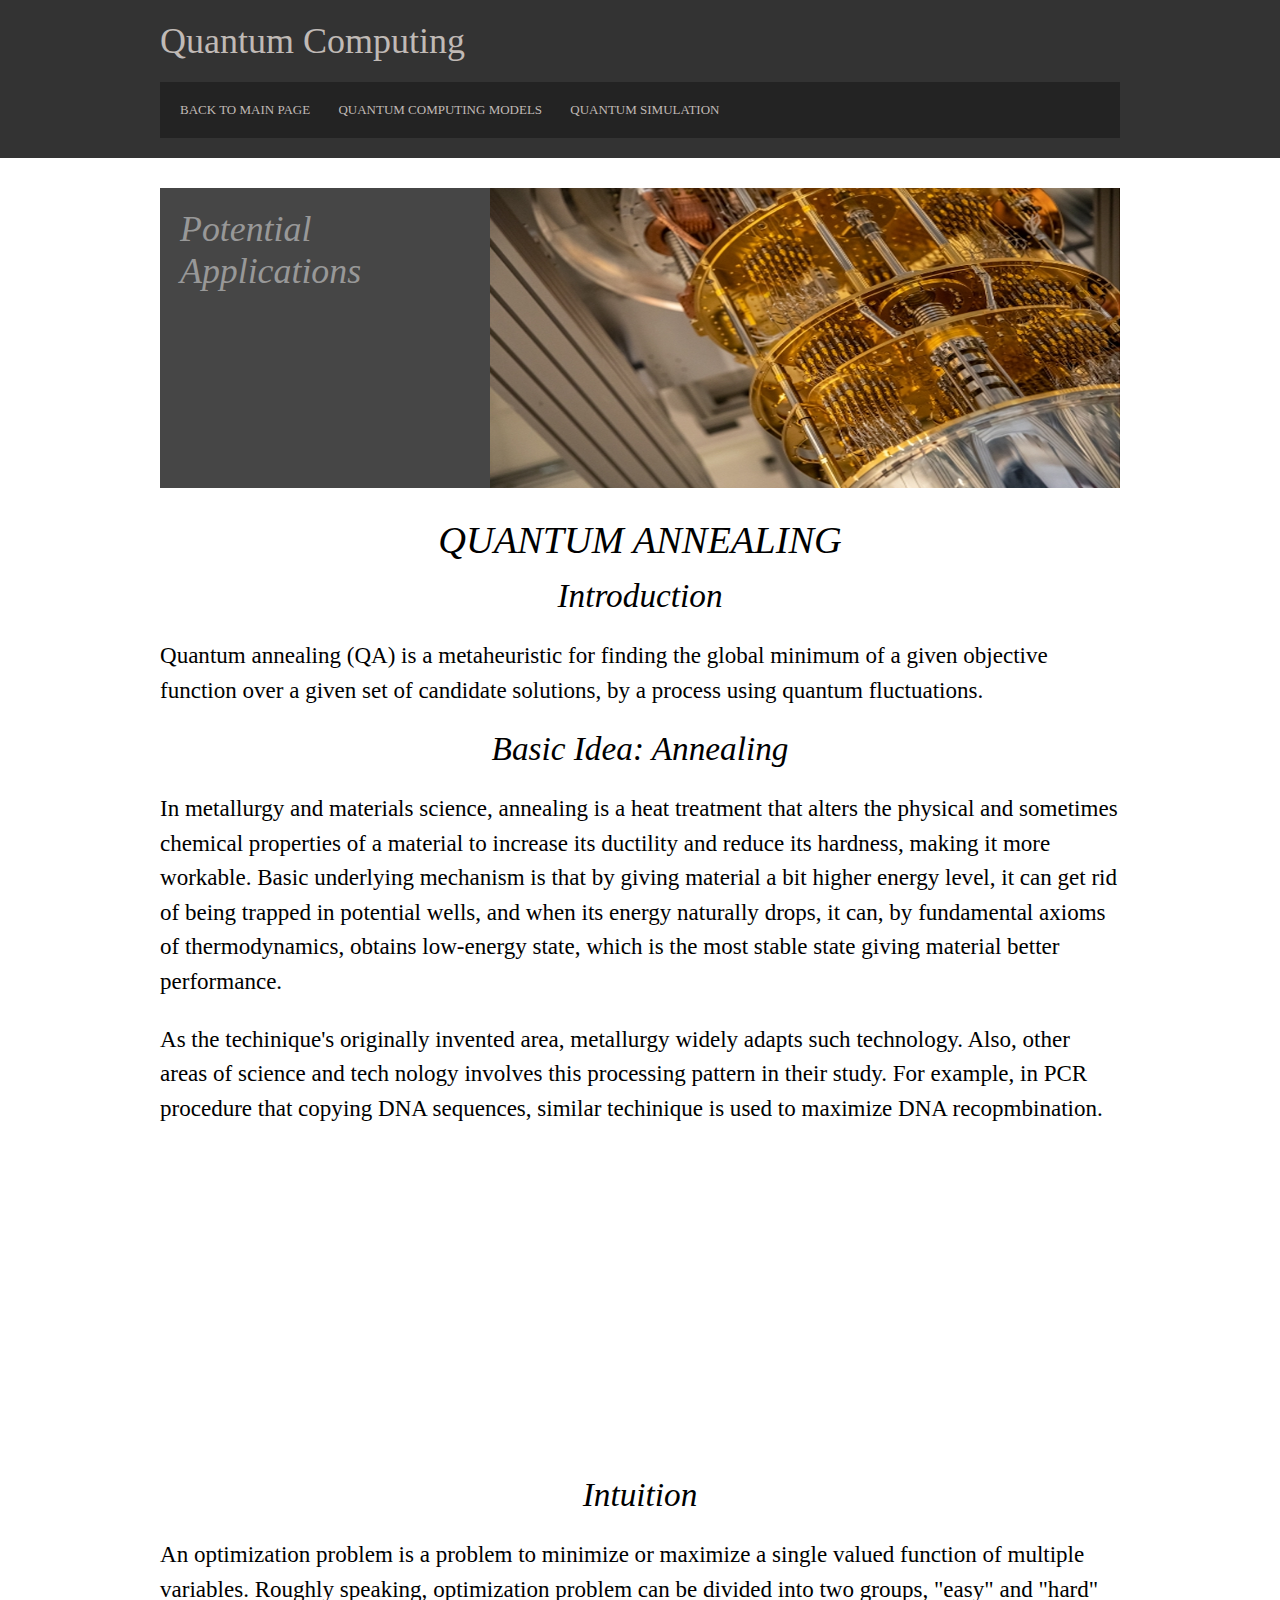
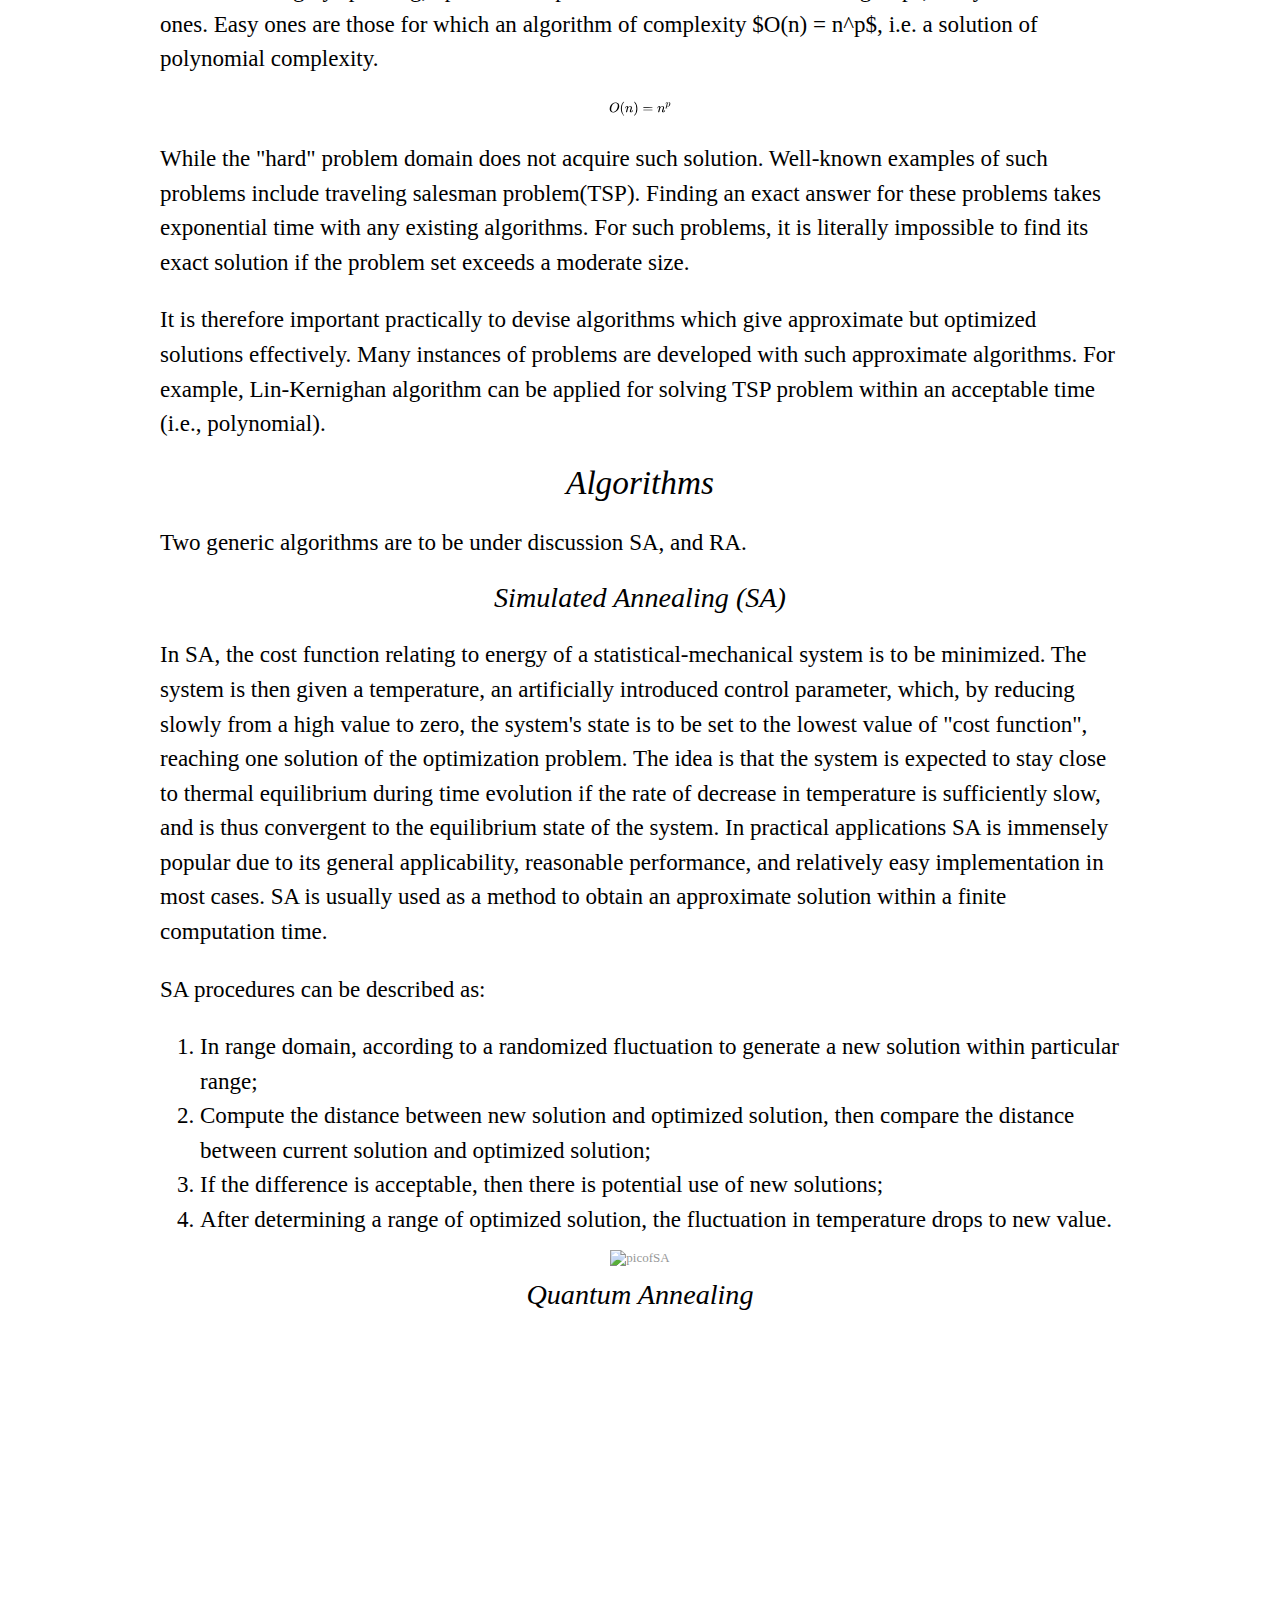
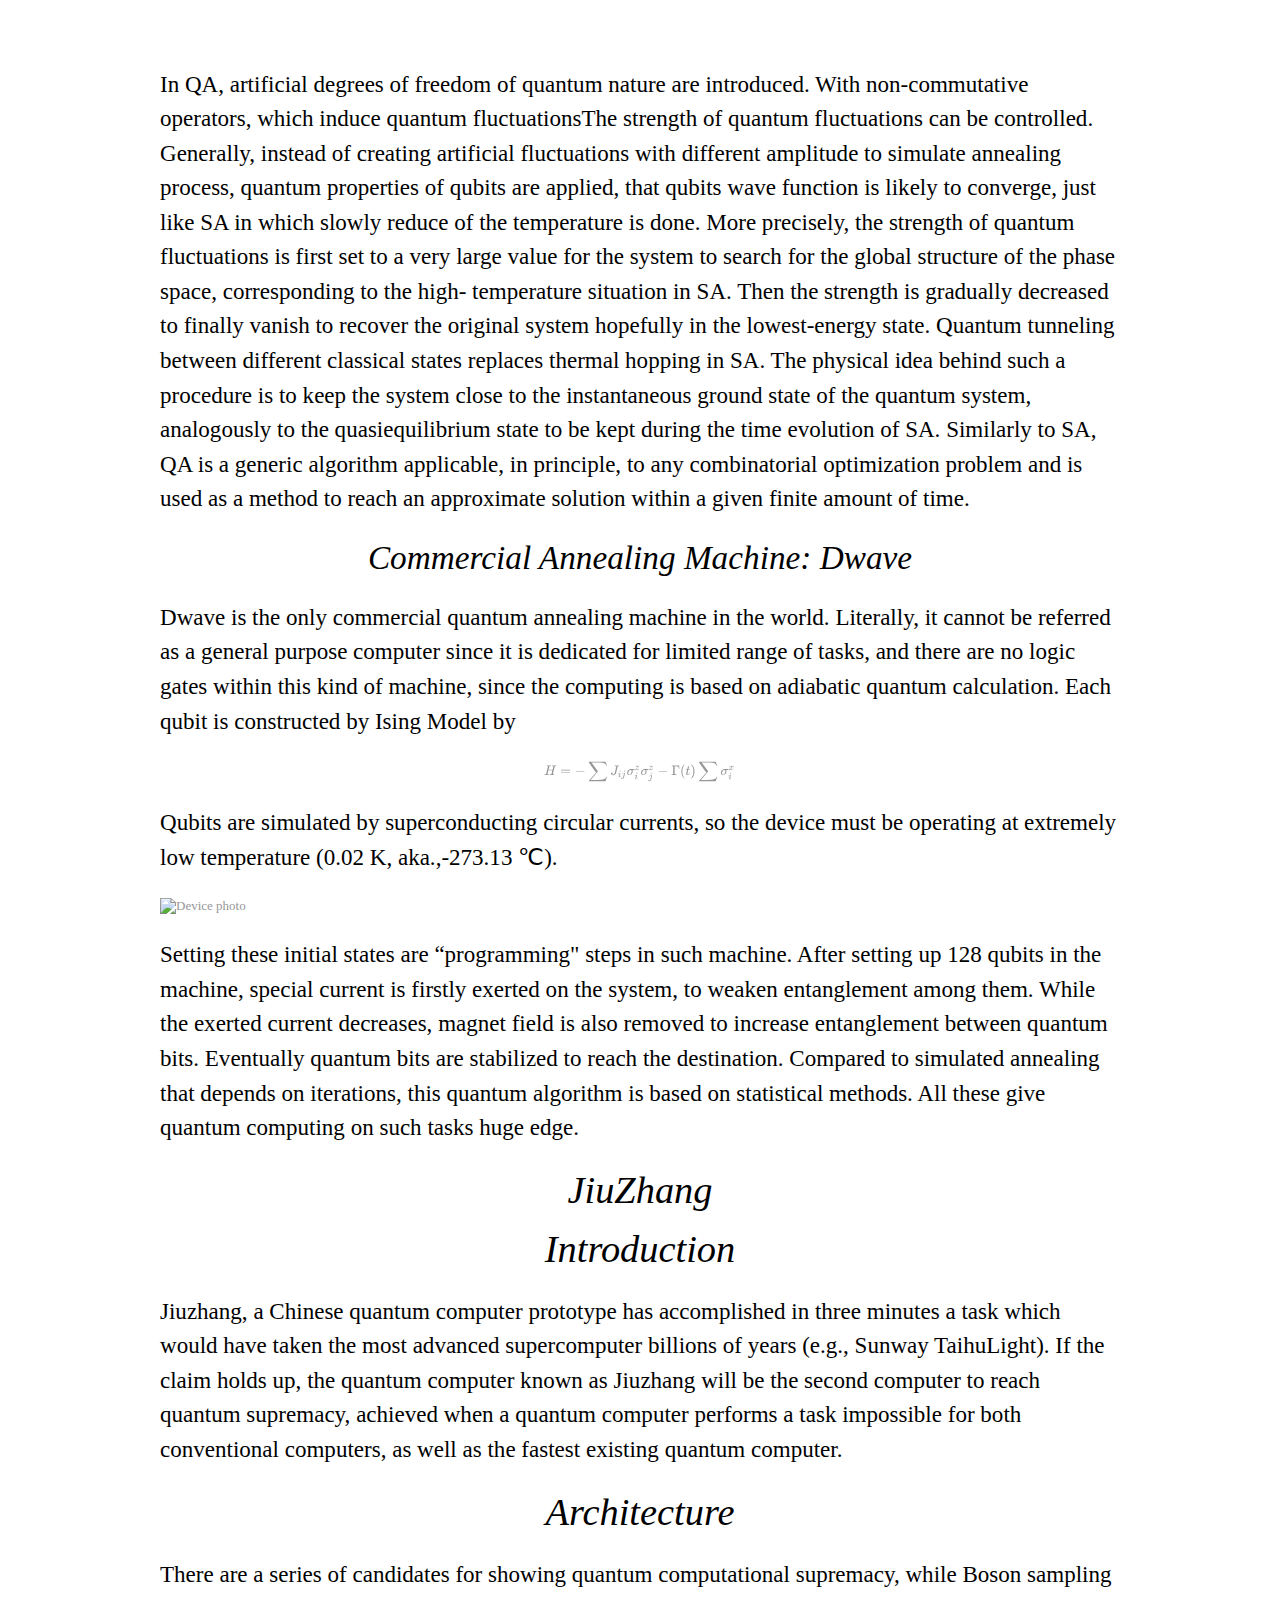
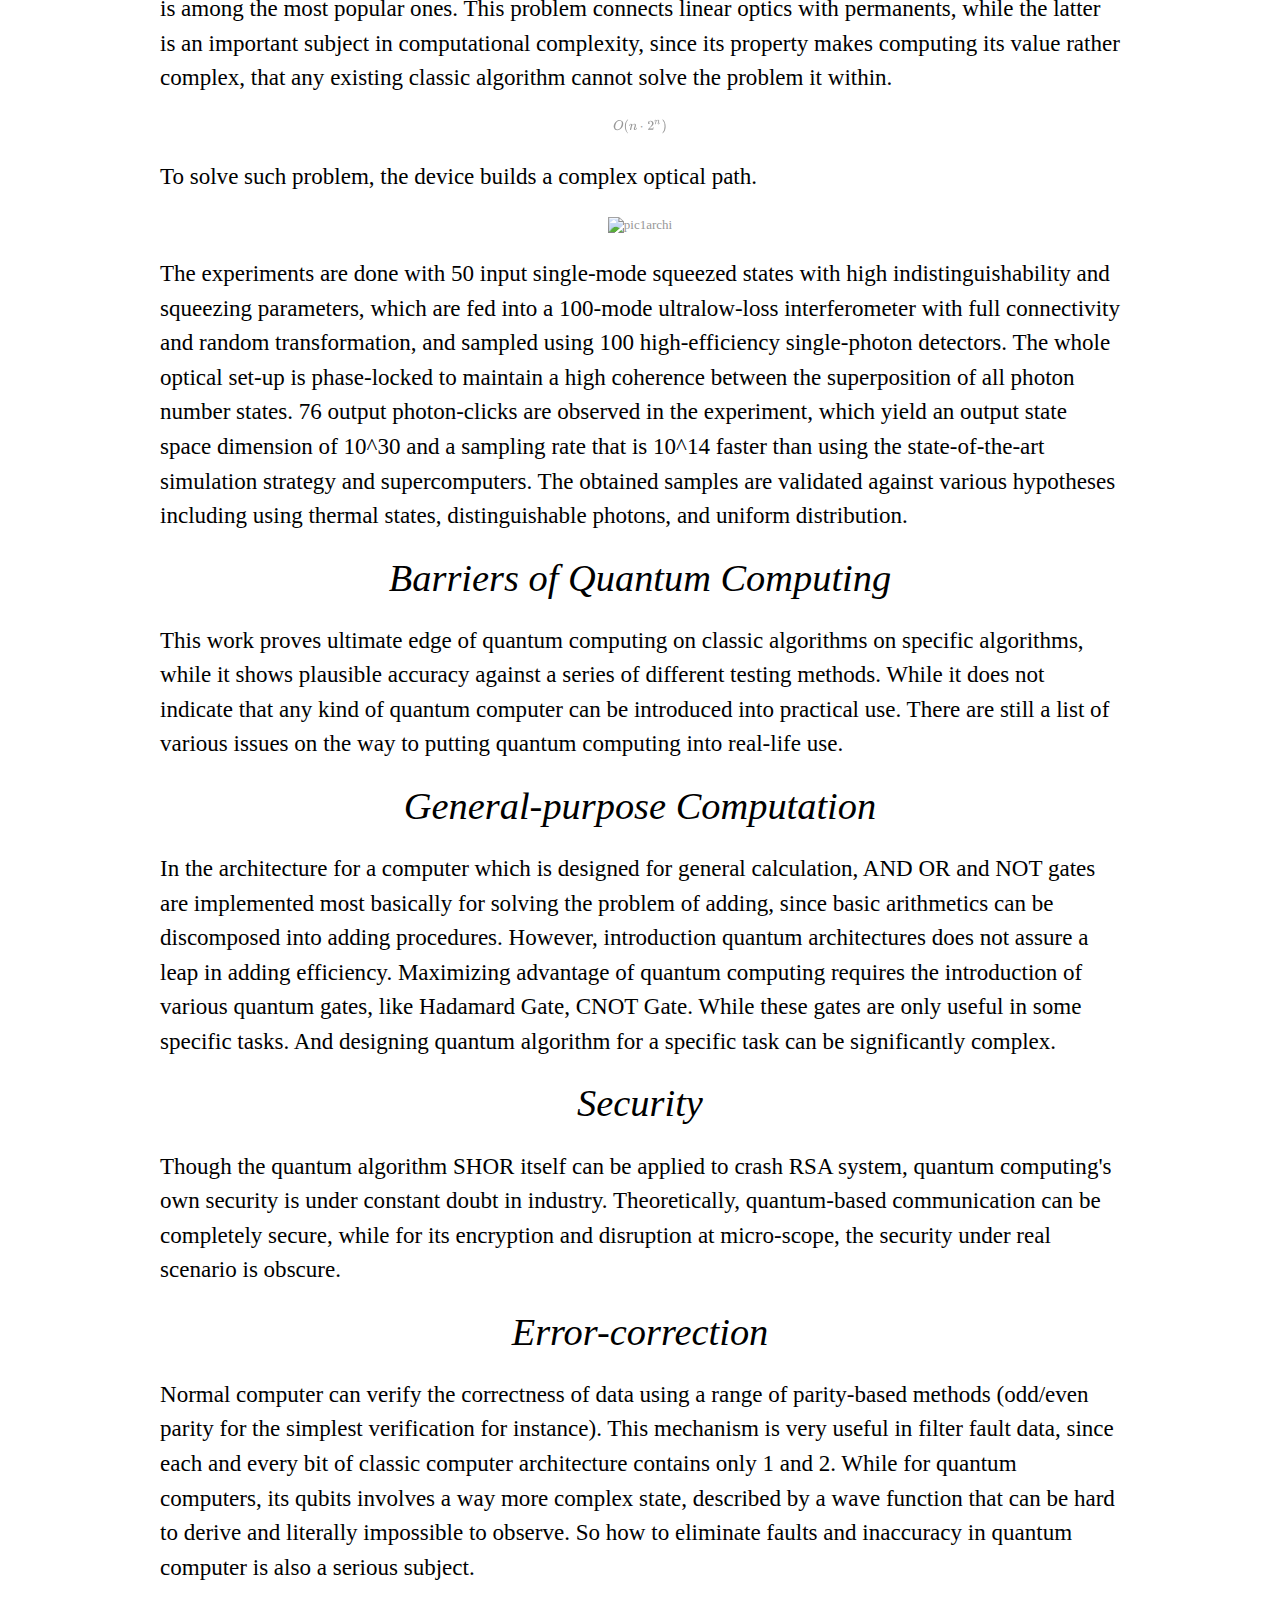
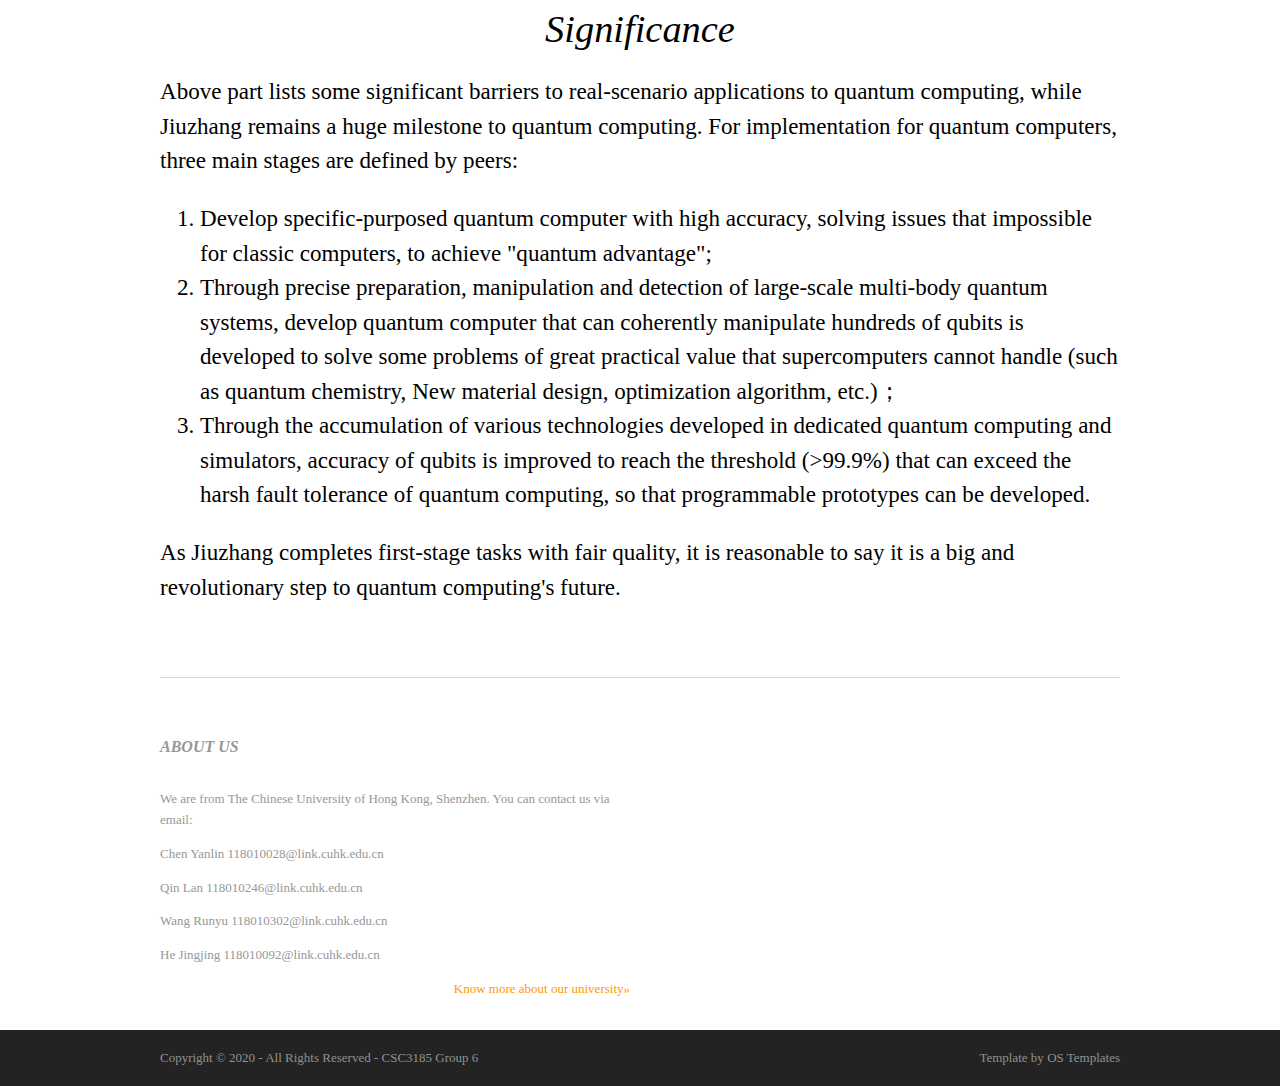
==== commit b5f9a884: "Update index.html" ====
--- a/PotentialApplication/index.html
+++ b/PotentialApplication/index.html
@@ -43,15 +43,15 @@
         <article class="user_reviews">     
         <p align="center">
 <h2 align="center" style="font-size:3vw; color:black">QUANTUM ANNEALING</h2>
-<h3 align="center" style="font-size:3vw; color:black" >Introduction</h3>
+<h3 align="center" style="font-size:2.6vw; color:black" >Introduction</h3>
 <p style="font-size:1.8vw;line-height: 1.5; color:black; font-family:verdana; font-style: normal">Quantum annealing (QA) is a metaheuristic for finding the global minimum of a given objective function over a given set of candidate solutions, by a process using quantum fluctuations.</p>
-<h3 align="center" style="font-size:3vw; color:black">Basic Idea: Annealing</h3>
+<h3 align="center" style="font-size:2.6vw; color:black">Basic Idea: Annealing</h3>
 <p style="font-size:1.8vw;line-height: 1.5; color:black; font-family:verdana; font-style: normal">In metallurgy and materials science, annealing is a heat treatment that alters the physical and sometimes chemical properties of a material to increase its ductility and reduce its hardness, making it more workable. Basic underlying mechanism is that by giving material a bit higher energy level, it can get rid of being trapped in potential wells, and when its energy naturally drops, it can, by fundamental axioms of thermodynamics, obtains low-energy state, which is the most stable state giving material better performance.</p>
 <p style="font-size:1.8vw;line-height: 1.5; color:black; font-family:verdana; font-style: normal">As the techinique&#39;s originally invented area, metallurgy widely adapts such technology. Also, other areas of science and tech nology involves this processing pattern in their study. For example, in PCR procedure that copying DNA sequences, similar techinique is used to maximize DNA recopmbination. </p>
 <p align="center">
 <iframe width="560" height="315" src="https://www.youtube.com/embed/GnCaCXNTNgw" frameborder="0" allow="autoplay; encrypted-media" allowfullscreen="" align="center"></iframe> 
 </p>
-<h3 align="center" style="font-size:3vw; color:black">Intuition</h3>
+<h3 align="center" style="font-size:2.6vw; color:black">Intuition</h3>
 <p style="font-size:1.8vw;line-height: 1.5; color:black; font-family:verdana; font-style: normal">An optimization problem is a problem to minimize or maximize a single valued function of multiple variables.  Roughly speaking, optimization problem can be divided into two groups, &quot;easy&quot; and &quot;hard&quot; ones.  Easy ones are those for which an algorithm of complexity $O(n) = n^p$, i.e. a solution of polynomial complexity. </p>
 <div contenteditable="false" spellcheck="false" class="mathjax-block md-end-block md-math-block md-rawblock" id="mathjax-n10" cid="n10" mdtype="math_block">
 			
@@ -60,9 +60,9 @@
 					</div></div>
 <p style="font-size:1.8vw;line-height: 1.5; color:black; font-family:verdana; font-style: normal">While the &quot;hard&quot; problem domain does not acquire such solution. Well-known examples of such problems include traveling salesman problem(TSP). Finding an exact answer for these problems takes exponential time with any existing algorithms. For such problems, it is literally impossible to find its exact solution if the problem set exceeds a moderate size. </p>
 <p style="font-size:1.8vw;line-height: 1.5; color:black; font-family:verdana; font-style: normal">It is therefore important practically to devise algorithms which give approximate but optimized solutions effectively. Many instances of problems are developed with such approximate algorithms. For example, Lin-Kernighan algorithm can be applied for solving TSP problem within an acceptable time (i.e., polynomial).  </p>
-<h3 align="center" style="font-size:3vw; color:black">Algorithms</h3>
+<h3 align="center" style="font-size:2.6vw; color:black">Algorithms</h3>
 <p style="font-size:1.8vw;line-height: 1.5; color:black; font-family:verdana; font-style: normal">Two generic algorithms are to be under discussion SA, and RA.</p>
-<h4 align="center" style="font-size:3vw; color:black">Simulated Annealing (SA)</h4>
+<h4 align="center" style="font-size:2.2vw; color:black">Simulated Annealing (SA)</h4>
 <p style="font-size:1.8vw;line-height: 1.5; color:black; font-family:verdana; font-style: normal">In SA, the cost function relating to energy of a statistical-mechanical system is to be minimized. The system is then given a temperature, an artificially introduced control parameter, which, by reducing slowly from a high value to zero, the system&#39;s state is to be set to the lowest value of "cost function", reaching one solution of the optimization problem. The idea is that the system is expected to stay close to thermal equilibrium during time evolution if the rate of decrease in temperature is sufficiently slow, and is thus convergent to the equilibrium state of the system. In practical applications SA is immensely popular due to its general applicability, reasonable performance, and relatively easy implementation in most cases. SA is usually used as a method to obtain an approximate solution within a finite computation time.</p>
 <p style="font-size:1.8vw;line-height: 1.5; color:black; font-family:verdana; font-style: normal">SA procedures can be described as:</p>
 <ol>
@@ -72,14 +72,13 @@
 <li style="font-size:1.8vw;line-height: 1.5; color:black; font-family:verdana; font-style: normal">After determining a range of optimized solution, the fluctuation in temperature drops to new value.</li>
 
 </ol>
-<p><img src="images/demo/Flowchart-for-the-simulated-annealing-algorithm.png" alt="picofSA"></p>
-<p><img src="" referrerpolicy="no-referrer" alt="gifofSA">.</p>
-<h4 align="center" style="font-size:3vw; color:black">Quantum Annealing</h4>
+<p align = "center"><img src="images/demo/Flowchart-for-the-simulated-annealing-algorithm.png"alt="picofSA" style="width:60%"></p>
+<h4 align="center" style="font-size:2.2vw; color:black">Quantum Annealing</h4>
 <p align="center">
  <iframe width="560" height="315" src="https://www.youtube.com/embed/UV_RlCAc5Zs" frameborder="0" allow="autoplay; encrypted-media" allowfullscreen=""></iframe>
  </p>
 <p style="font-size:1.8vw;line-height: 1.5; color:black; font-family:verdana; font-style: normal">In QA, artificial degrees of freedom of quantum nature are introduced. With non-commutative operators, which induce quantum fluctuationsThe strength of quantum fluctuations can be controlled. Generally, instead of creating artificial fluctuations with different amplitude to simulate annealing process, quantum properties of qubits are applied, that qubits wave function is likely to converge, just like SA in which slowly reduce of  the temperature is done. More precisely, the strength of quantum fluctuations is first set to a very large value for the system to search for the global structure of the phase space, corresponding to the high- temperature situation in SA. Then the strength is gradually decreased to finally vanish to recover the original system hopefully in the lowest-energy state. Quantum tunneling between different classical states replaces thermal hopping in SA. The physical idea behind such a procedure is to keep the system close to the instantaneous ground state of the quantum system, analogously to the quasiequilibrium state to be kept during the time evolution of SA. Similarly to SA, QA is a generic algorithm applicable, in principle, to any combinatorial optimization problem and is used as a method to reach an approximate solution within a given finite amount of time.</p>
-<h3 align="center" style="font-size:3vw; color:black" >Commercial Annealing Machine: Dwave</h3>
+<h3 align="center" style="font-size:2.6vw; color:black" >Commercial Annealing Machine: Dwave</h3>
 <p style="font-size:1.8vw;line-height: 1.5; color:black; font-family:verdana; font-style: normal">Dwave is the only commercial quantum annealing machine in the world. Literally, it cannot be referred as a general purpose computer since it is dedicated for limited range of tasks, and there are no logic gates within this kind of machine, since the computing is based on adiabatic quantum calculation. Each qubit is constructed by Ising Model by</p>
 <div contenteditable="false" spellcheck="false" class="mathjax-block md-end-block md-math-block md-rawblock" id="mathjax-n96" cid="n96" mdtype="math_block">
 			
@@ -95,29 +94,6 @@
         <!-- article 1 -->
         <article class="user_reviews">
    
-          <h1 style="font-size:3vw; color:black" align="center">SUPERPOSITION</h1>
-          <div style="margin: 0 auto; display: table;">
-            <br>
-          <audio controls>
-              <source src="/media/QuantumSuperposition.mp3" type="audio/mpeg">
-          </audio>
-          <br>
-          <br>
-        </div>
-          <h6 style="font-size:1.8vw;line-height: 1.5; color:black; font-family:verdana; font-style: normal">
-            Quantum superposition is a fundamental principle of quantum mechanics.
-             <p>It states that, much like waves in classical physics, any two 
-             (or more) quantum states can be added together ("superposed") and
-              the result will be another valid quantum state.</p> Conversely, 
-              that every quantum state can be represented as a sum of two or 
-              more other distinct states. <p>Mathematically, it refers to a property
-               of solutions to the Schrödinger equation; since the Schrödinger 
-               equation is linear, any linear combination of solutions will
-                also be a solution.</p>
-                <br>
-          </h6>
-
-          <h2 style="font-size:3vw; color:black" align="center">ENTANGLEMENT</h2>
 		  <h2 style="font-size:3vw; color:black" align="center">JiuZhang</h2>
 		  <h3 style="font-size:3vw; color:black" align="center">Introduction</h3>
 		  <p style="font-size:1.8vw;line-height: 1.5; color:black; font-family:verdana; font-style: normal">Jiuzhang, a Chinese quantum computer prototype has accomplished in three minutes a task which would have taken the most advanced supercomputer billions of years (e.g., Sunway TaihuLight). If the claim holds up, the quantum computer known as Jiuzhang will be the second computer to reach quantum supremacy, achieved when a quantum computer performs a task impossible for both conventional computers, as well as the fastest existing quantum computer. </p>
@@ -129,9 +105,7 @@
 								  <div class="MathJax_SVG_Display" style="text-align: center;"><span class="MathJax_SVG" id="MathJax-Element-15-Frame" tabindex="-1" style="font-size: 100%; display: inline-block;"><svg xmlns:xlink="http://www.w3.org/1999/xlink" width="9.039ex" height="2.928ex" viewBox="0 -856.4 3891.7 1260.5" role="img" focusable="false" style="vertical-align: -0.938ex; max-width: 100%;"><defs><path stroke-width="0" id="E226-MJMATHI-4F" d="M740 435Q740 320 676 213T511 42T304 -22Q207 -22 138 35T51 201Q50 209 50 244Q50 346 98 438T227 601Q351 704 476 704Q514 704 524 703Q621 689 680 617T740 435ZM637 476Q637 565 591 615T476 665Q396 665 322 605Q242 542 200 428T157 216Q157 126 200 73T314 19Q404 19 485 98T608 313Q637 408 637 476Z"></path><path stroke-width="0" id="E226-MJMAIN-28" d="M94 250Q94 319 104 381T127 488T164 576T202 643T244 695T277 729T302 750H315H319Q333 750 333 741Q333 738 316 720T275 667T226 581T184 443T167 250T184 58T225 -81T274 -167T316 -220T333 -241Q333 -250 318 -250H315H302L274 -226Q180 -141 137 -14T94 250Z"></path><path stroke-width="0" id="E226-MJMATHI-6E" d="M21 287Q22 293 24 303T36 341T56 388T89 425T135 442Q171 442 195 424T225 390T231 369Q231 367 232 367L243 378Q304 442 382 442Q436 442 469 415T503 336T465 179T427 52Q427 26 444 26Q450 26 453 27Q482 32 505 65T540 145Q542 153 560 153Q580 153 580 145Q580 144 576 130Q568 101 554 73T508 17T439 -10Q392 -10 371 17T350 73Q350 92 386 193T423 345Q423 404 379 404H374Q288 404 229 303L222 291L189 157Q156 26 151 16Q138 -11 108 -11Q95 -11 87 -5T76 7T74 17Q74 30 112 180T152 343Q153 348 153 366Q153 405 129 405Q91 405 66 305Q60 285 60 284Q58 278 41 278H27Q21 284 21 287Z"></path><path stroke-width="0" id="E226-MJMAIN-32" d="M109 429Q82 429 66 447T50 491Q50 562 103 614T235 666Q326 666 387 610T449 465Q449 422 429 383T381 315T301 241Q265 210 201 149L142 93L218 92Q375 92 385 97Q392 99 409 186V189H449V186Q448 183 436 95T421 3V0H50V19V31Q50 38 56 46T86 81Q115 113 136 137Q145 147 170 174T204 211T233 244T261 278T284 308T305 340T320 369T333 401T340 431T343 464Q343 527 309 573T212 619Q179 619 154 602T119 569T109 550Q109 549 114 549Q132 549 151 535T170 489Q170 464 154 447T109 429Z"></path><path stroke-width="0" id="E226-MJMAIN-29" d="M60 749L64 750Q69 750 74 750H86L114 726Q208 641 251 514T294 250Q294 182 284 119T261 12T224 -76T186 -143T145 -194T113 -227T90 -246Q87 -249 86 -250H74Q66 -250 63 -250T58 -247T55 -238Q56 -237 66 -225Q221 -64 221 250T66 725Q56 737 55 738Q55 746 60 749Z"></path></defs><g stroke="currentColor" fill="currentColor" stroke-width="0" transform="matrix(1 0 0 -1 0 0)"><use xlink:href="#E226-MJMATHI-4F" x="0" y="0"></use><use xlink:href="#E226-MJMAIN-28" x="763" y="0"></use><use xlink:href="#E226-MJMATHI-6E" x="1152" y="0"></use><g transform="translate(1752,0)"><text font-family="STIXGeneral, 'PingFang SC', serif" stroke="none" transform="scale(50.259) matrix(1 0 0 -1 0 0)">・</text></g><g transform="translate(2478,0)"><use xlink:href="#E226-MJMAIN-32" x="0" y="0"></use><use transform="scale(0.707)" xlink:href="#E226-MJMATHI-6E" x="707" y="583"></use></g><use xlink:href="#E226-MJMAIN-29" x="3502" y="0"></use></g></svg></span></div><script type="math/tex; mode=display" id="MathJax-Element-15">O(n・2^n)</script>
 							  </div></div>
 		  <p style="font-size:1.8vw;line-height: 1.5; color:black; font-family:verdana; font-style: normal">To solve such problem, the device builds a complex optical path.</p>
-		  <p><img src="images/demo/path1.jpg" referrerpolicy="no-referrer" alt="pic1archi"> </p>
-		  <p><img src="" referrerpolicy="no-referrer" alt="pic2archi"> </p>
-		  <p><img src="" referrerpolicy="no-referrer" alt="pic3archi"> </p>
+		  <p align="center"><img src="images/demo/path1.jpg" referrerpolicy="no-referrer" alt="pic1archi"> </p>
 		  <p style="font-size:1.8vw;line-height: 1.5; color:black; font-family:verdana; font-style: normal">The experiments are done with 50 input single-mode squeezed states with high indistinguishability and squeezing parameters, which are fed into a 100-mode ultralow-loss interferometer with full connectivity and random transformation, and sampled using 100 high-efficiency single-photon detectors. The whole optical set-up is phase-locked to maintain a high coherence between the superposition of all photon number states. 76 output photon-clicks are observed in the experiment, which yield an output state space dimension of 10^30 and a sampling rate that is 10^14 faster than using the state-of-the-art simulation strategy and supercomputers. The obtained samples are validated against various hypotheses including using thermal states, distinguishable photons, and uniform distribution.</p>
 		  <h3 style="font-size:3vw; color:black" align="center">Barriers of Quantum Computing</h3>
 		  <p style="font-size:1.8vw;line-height: 1.5; color:black; font-family:verdana; font-style: normal">This work proves ultimate edge of quantum computing on classic algorithms on specific algorithms, while it shows plausible accuracy against a series of different testing methods. While it does not indicate that any kind of quantum computer can be introduced into practical use. There are still a list of various issues on the way to putting quantum computing into real-life use.</p>
@@ -160,16 +134,6 @@
     <!-- ########################################################################################## -->
     <!-- ########################################################################################## -->
     <div id="homepage" class="last clear">
-      <section class="two_quarter">
-        <h2 class="title">Quick Links</h2>
-        <nav>
-          <ul>
-            <li><a href="https://en.wikipedia.org/wiki/Quantum_computing">Quantum Computing</a></li>
-            <li><a href="https://en.wikipedia.org/wiki/Quantum_superposition">Quantum Superposition</a></li>
-            <li class="last"><a href="https://en.wikipedia.org/wiki/Quantum_entanglement">Quantum Entanglement</a></li>
-          </ul>
-        </nav>
-      </section>
       <section class="two_quarter lastbox">
         <h2 class="title">About US</h2>
         <p>We are from The Chinese University of Hong Kong, Shenzhen. You can contact us via email:</p>
